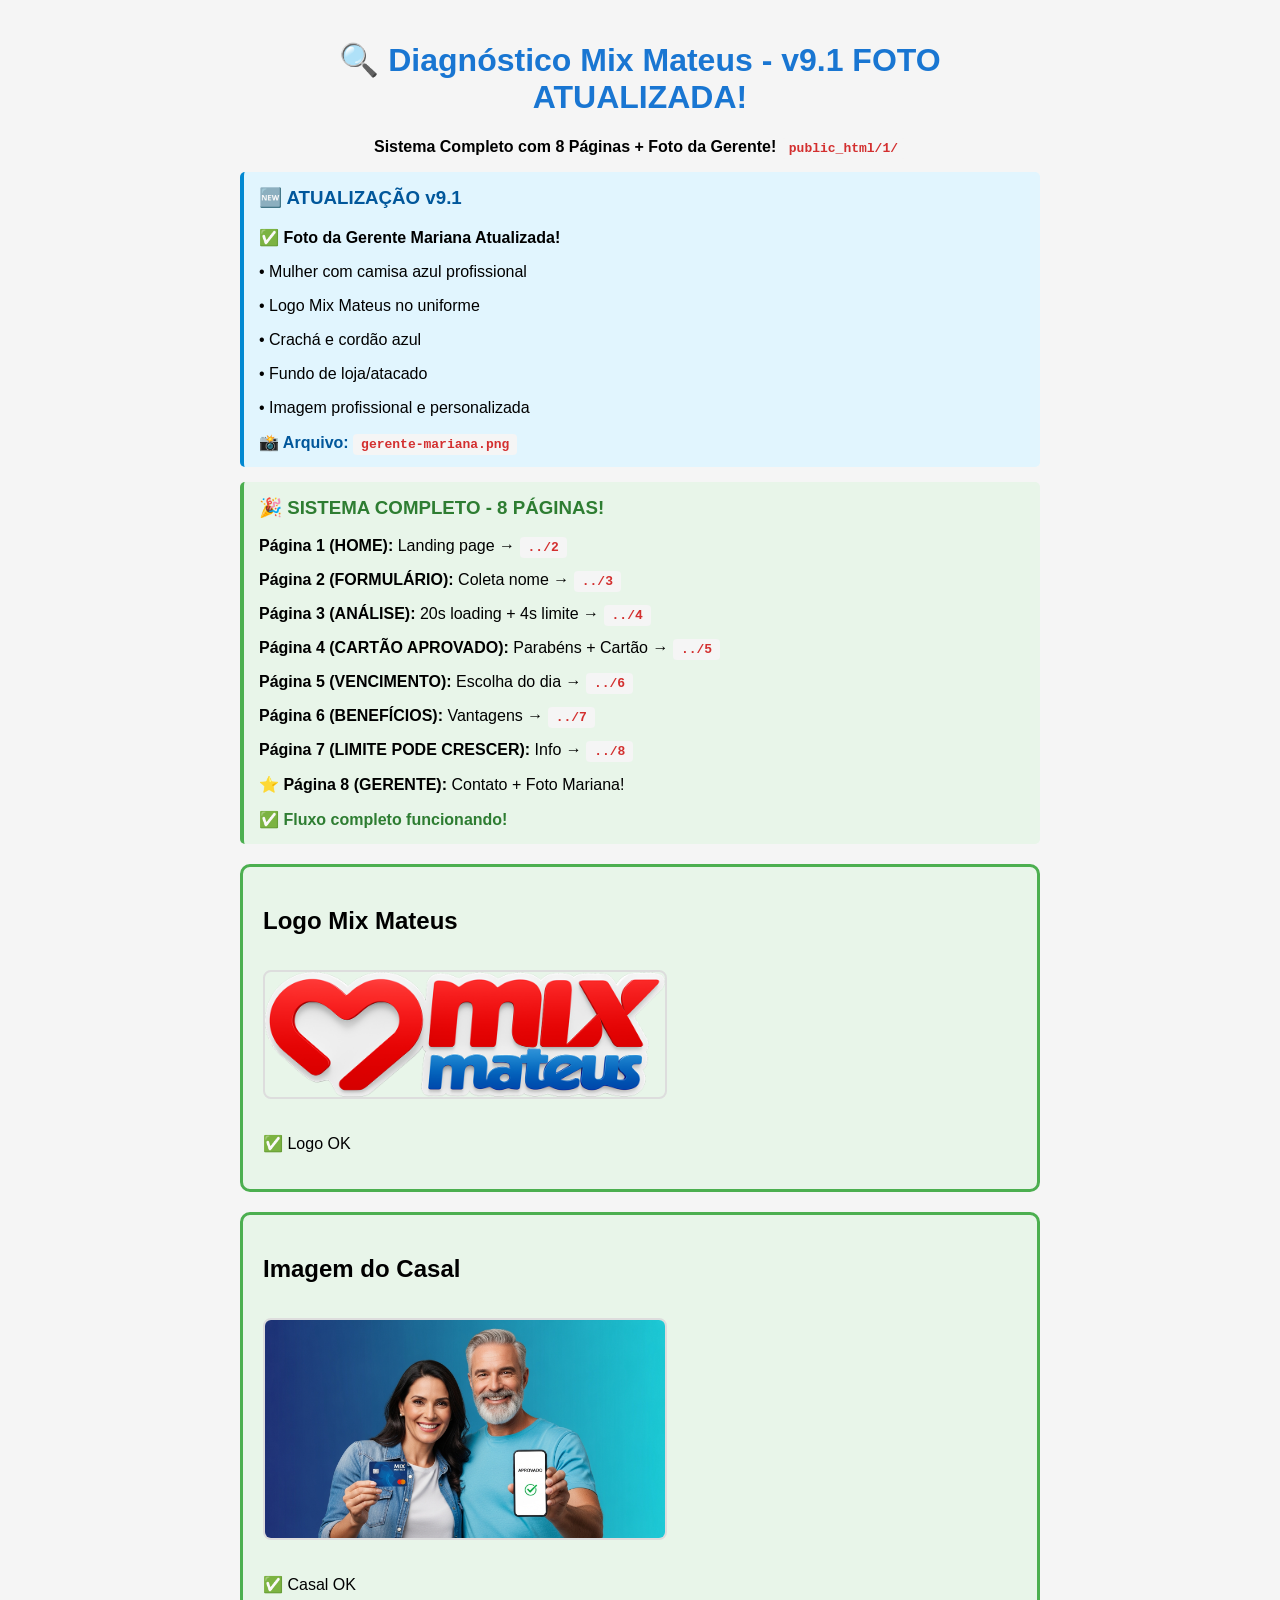
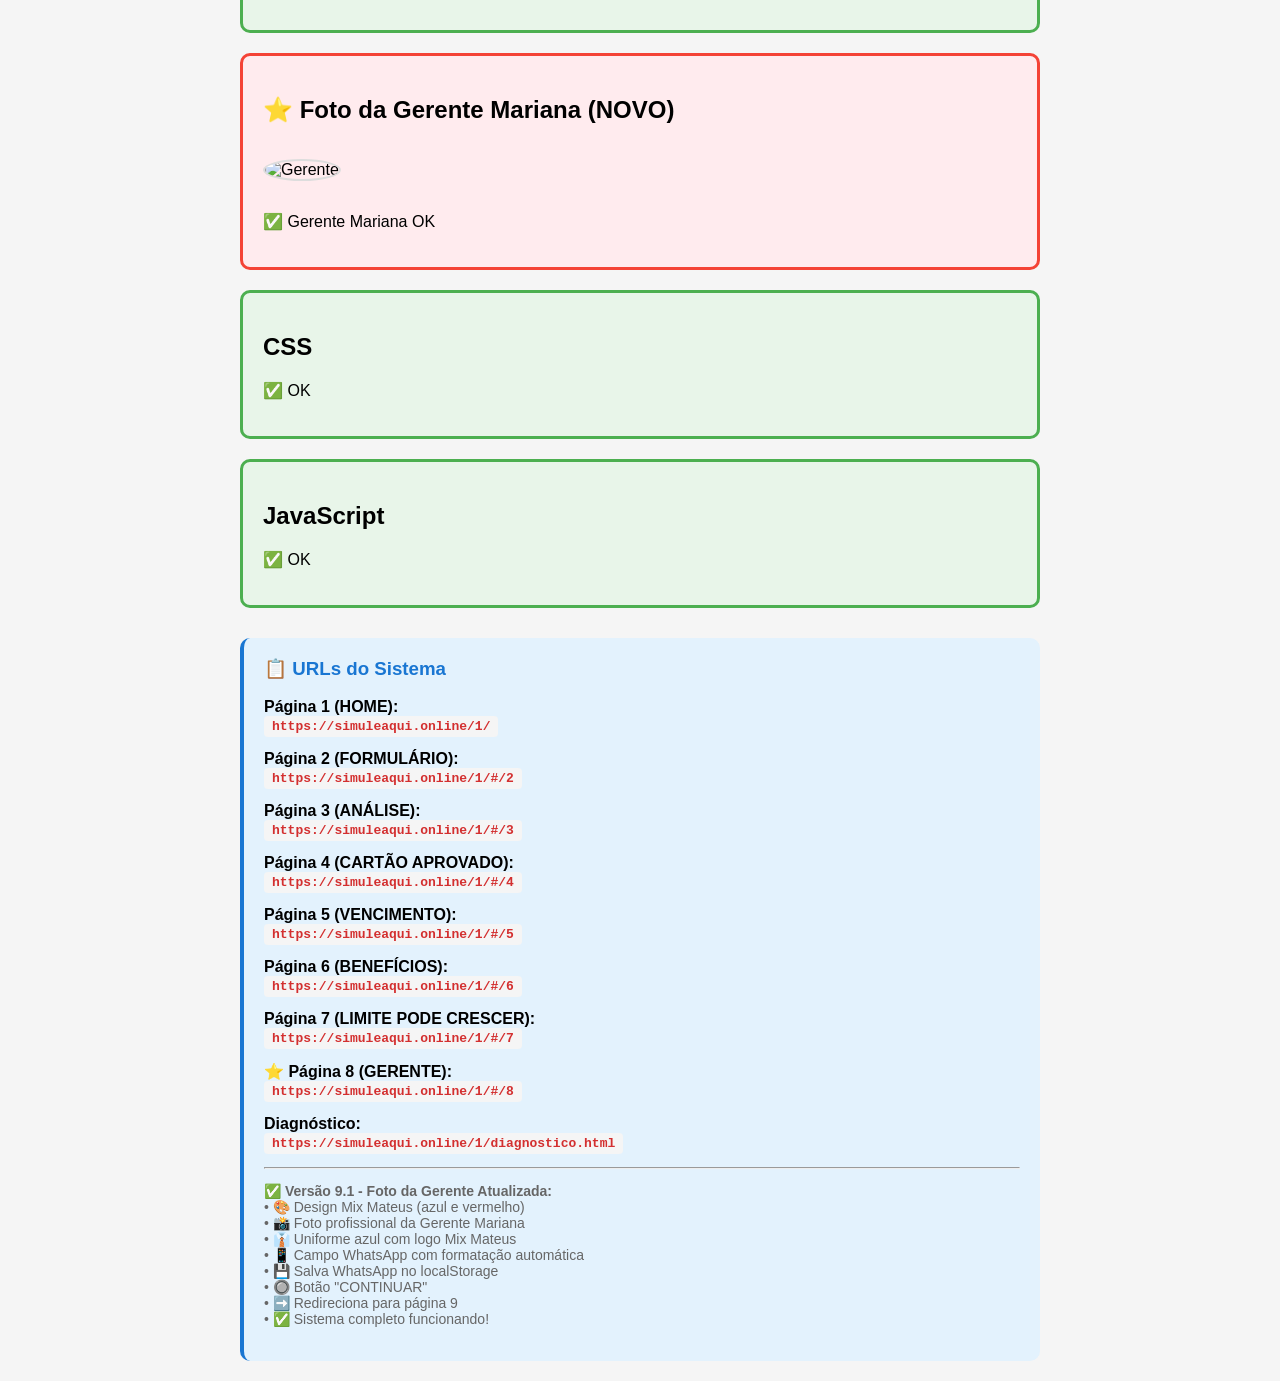
==== diagnostico.html @ dbe004b8 "Atualizar diagnostico.html" ====
<!DOCTYPE html>
<html lang="pt-BR">
<head>
    <meta charset="UTF-8">
    <title>✅ Diagnóstico Mix Mateus - v9.1 FOTO DA GERENTE ATUALIZADA!</title>
    <style>
        body { font-family: Arial; padding: 20px; max-width: 800px; margin: 0 auto; background: #f5f5f5; }
        h1 { color: #1976d2; text-align: center; }
        .test { margin: 20px 0; padding: 20px; border: 3px solid #ddd; border-radius: 10px; background: white; }
        .success { border-color: #4CAF50; background: #e8f5e9; }
        .error { border-color: #f44336; background: #ffebee; }
        img { max-width: 400px; border: 2px solid #ddd; margin: 15px 0; border-radius: 8px; }
        code { background: #f5f5f5; padding: 3px 8px; border-radius: 4px; color: #d32f2f; font-weight: bold; }
        .feature { background: #fff3e0; border-left: 4px solid #ff9800; padding: 15px; margin: 15px 0; border-radius: 5px; }
    </style>
</head>
<body>
    <h1>🔍 Diagnóstico Mix Mateus - v9.1 FOTO ATUALIZADA!</h1>
    <p style="text-align: center;"><strong>Sistema Completo com 8 Páginas + Foto da Gerente!</strong> <code>public_html/1/</code></p>
    
    <div class="feature" style="background: #e1f5fe; border-left-color: #0288d1;">
        <h3 style="margin-top: 0; color: #01579b;">🆕 ATUALIZAÇÃO v9.1</h3>
        <p><strong>✅ Foto da Gerente Mariana Atualizada!</strong></p>
        <p>• Mulher com camisa azul profissional</p>
        <p>• Logo Mix Mateus no uniforme</p>
        <p>• Crachá e cordão azul</p>
        <p>• Fundo de loja/atacado</p>
        <p>• Imagem profissional e personalizada</p>
        <p style="margin-bottom: 0; font-weight: bold; color: #01579b;">📸 Arquivo: <code>gerente-mariana.png</code></p>
    </div>

    <div class="feature" style="background: #e8f5e9; border-left-color: #4caf50;">
        <h3 style="margin-top: 0; color: #2e7d32;">🎉 SISTEMA COMPLETO - 8 PÁGINAS!</h3>
        <p><strong>Página 1 (HOME):</strong> Landing page → <code>../2</code></p>
        <p><strong>Página 2 (FORMULÁRIO):</strong> Coleta nome → <code>../3</code></p>
        <p><strong>Página 3 (ANÁLISE):</strong> 20s loading + 4s limite → <code>../4</code></p>
        <p><strong>Página 4 (CARTÃO APROVADO):</strong> Parabéns + Cartão → <code>../5</code></p>
        <p><strong>Página 5 (VENCIMENTO):</strong> Escolha do dia → <code>../6</code></p>
        <p><strong>Página 6 (BENEFÍCIOS):</strong> Vantagens → <code>../7</code></p>
        <p><strong>Página 7 (LIMITE PODE CRESCER):</strong> Info → <code>../8</code></p>
        <p><strong>⭐ Página 8 (GERENTE):</strong> Contato + Foto Mariana!</p>
        <p style="margin-bottom: 0; font-weight: bold; color: #2e7d32;">✅ Fluxo completo funcionando!</p>
    </div>
    
    <div class="test" id="test-logo">
        <h2>Logo Mix Mateus</h2>
        <img src="./logo-mix-mateus.png" alt="Logo" onerror="this.parentElement.classList.add('error');" onload="this.parentElement.classList.add('success');">
        <p>✅ Logo OK</p>
    </div>
    
    <div class="test" id="test-casal">
        <h2>Imagem do Casal</h2>
        <img src="./casal-feliz.png" alt="Casal" onerror="this.parentElement.classList.add('error');" onload="this.parentElement.classList.add('success');">
        <p>✅ Casal OK</p>
    </div>

    <div class="test" id="test-gerente">
        <h2>⭐ Foto da Gerente Mariana (NOVO)</h2>
        <img src="./gerente-mariana.png" alt="Gerente" onerror="this.parentElement.classList.add('error');" onload="this.parentElement.classList.add('success');" style="border-radius: 50%; width: 200px; height: 200px; object-fit: cover;">
        <p>✅ Gerente Mariana OK</p>
    </div>
    
    <div class="test" id="test-css">
        <h2>CSS</h2>
        <p id="css-result">Testando...</p>
    </div>
    
    <div class="test" id="test-js">
        <h2>JavaScript</h2>
        <p id="js-result">Testando...</p>
    </div>

    <script>
        fetch('./assets/index-COw3GdhS.css').then(r => {
            document.getElementById('css-result').innerHTML = r.ok ? '✅ OK' : '❌ Erro';
            document.getElementById('test-css').classList.add(r.ok ? 'success' : 'error');
        });
        
        fetch('./assets/index-DBUgNs65.js').then(r => {
            document.getElementById('js-result').innerHTML = r.ok ? '✅ OK' : '❌ Erro';
            document.getElementById('test-js').classList.add(r.ok ? 'success' : 'error');
        });
    </script>
    
    <div style="margin-top: 30px; padding: 20px; background: #e3f2fd; border-radius: 10px; border-left: 4px solid #1976d2;">
        <h3 style="margin-top: 0; color: #1976d2;">📋 URLs do Sistema</h3>
        <p><strong>Página 1 (HOME):</strong><br><code>https://simuleaqui.online/1/</code></p>
        <p><strong>Página 2 (FORMULÁRIO):</strong><br><code>https://simuleaqui.online/1/#/2</code></p>
        <p><strong>Página 3 (ANÁLISE):</strong><br><code>https://simuleaqui.online/1/#/3</code></p>
        <p><strong>Página 4 (CARTÃO APROVADO):</strong><br><code>https://simuleaqui.online/1/#/4</code></p>
        <p><strong>Página 5 (VENCIMENTO):</strong><br><code>https://simuleaqui.online/1/#/5</code></p>
        <p><strong>Página 6 (BENEFÍCIOS):</strong><br><code>https://simuleaqui.online/1/#/6</code></p>
        <p><strong>Página 7 (LIMITE PODE CRESCER):</strong><br><code>https://simuleaqui.online/1/#/7</code></p>
        <p><strong>⭐ Página 8 (GERENTE):</strong><br><code>https://simuleaqui.online/1/#/8</code></p>
        <p><strong>Diagnóstico:</strong><br><code>https://simuleaqui.online/1/diagnostico.html</code></p>
        <hr>
        <p style="font-size: 14px; color: #666;">
          ✅ <strong>Versão 9.1 - Foto da Gerente Atualizada:</strong><br>
          • 🎨 Design Mix Mateus (azul e vermelho)<br>
          • 📸 Foto profissional da Gerente Mariana<br>
          • 👔 Uniforme azul com logo Mix Mateus<br>
          • 📱 Campo WhatsApp com formatação automática<br>
          • 💾 Salva WhatsApp no localStorage<br>
          • 🔘 Botão "CONTINUAR"<br>
          • ➡️ Redireciona para página 9<br>
          • ✅ Sistema completo funcionando!
        </p>
    </div>
</body>
</html>
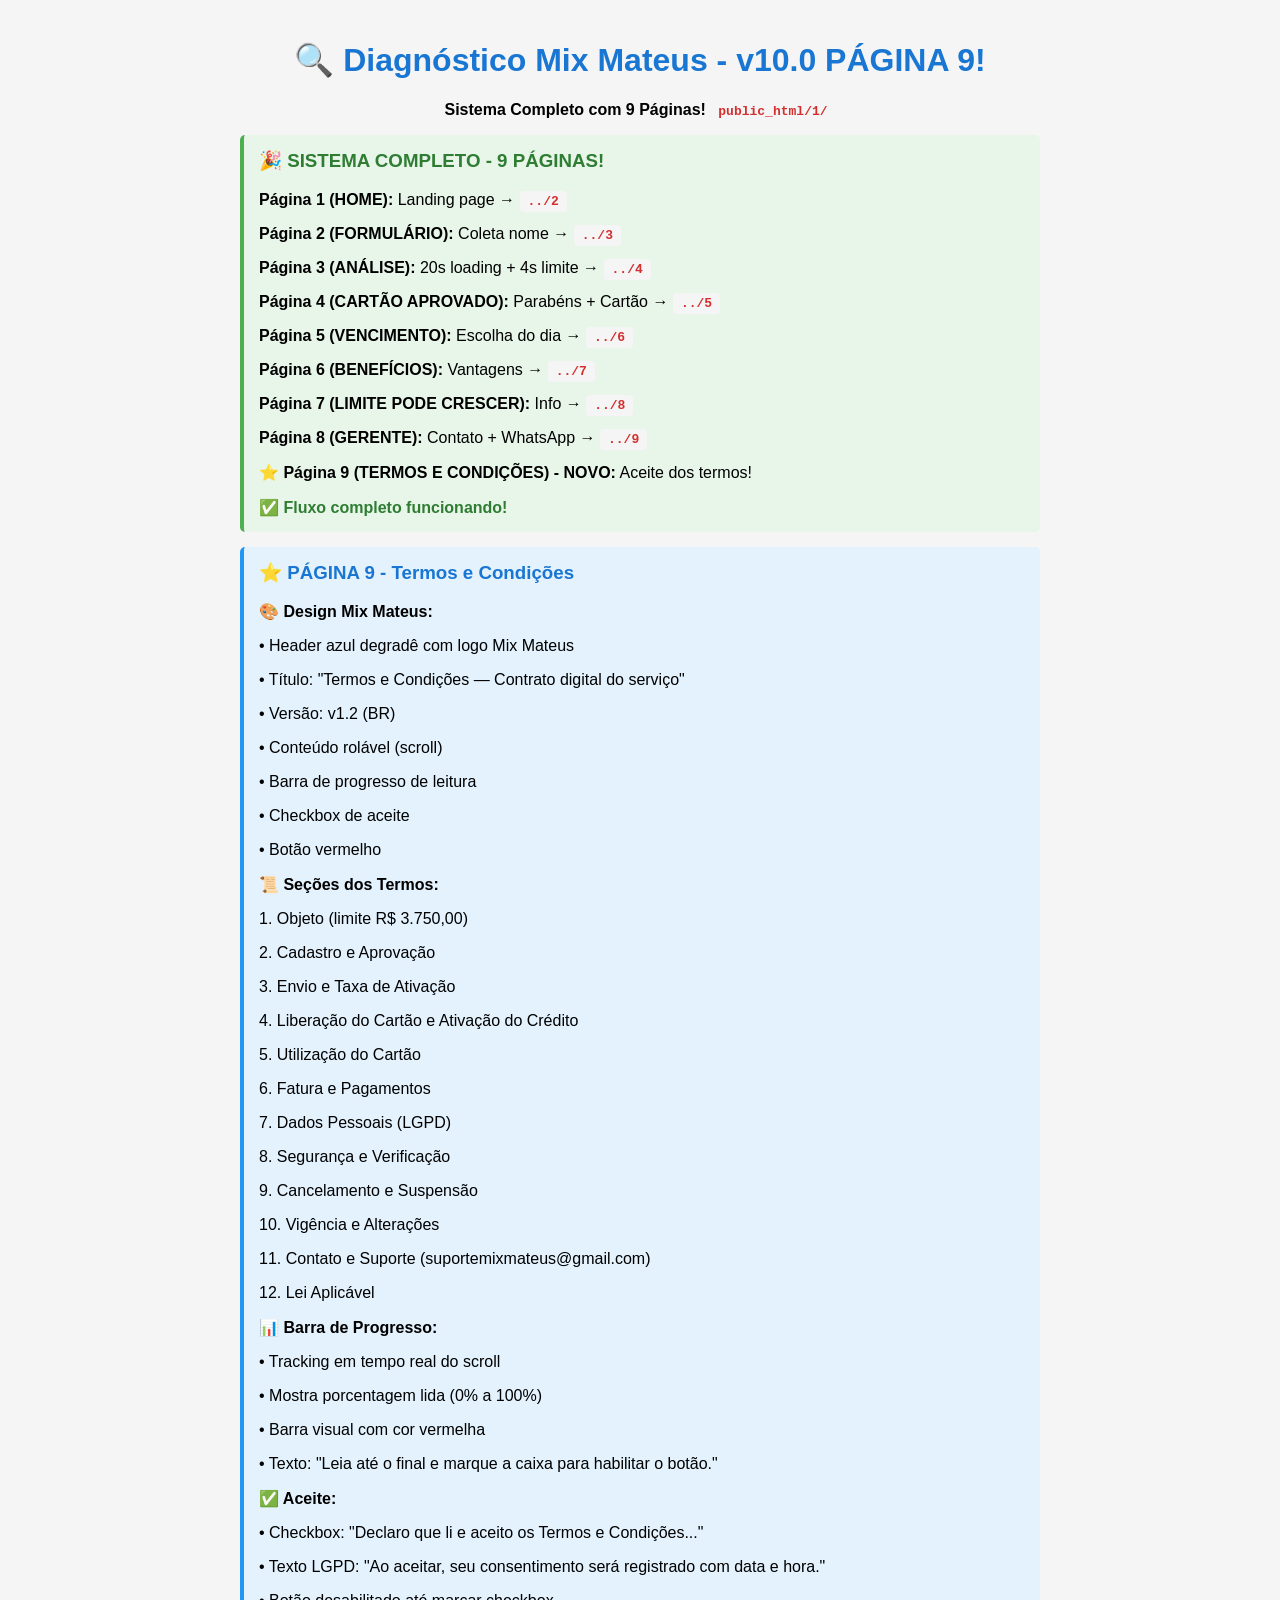
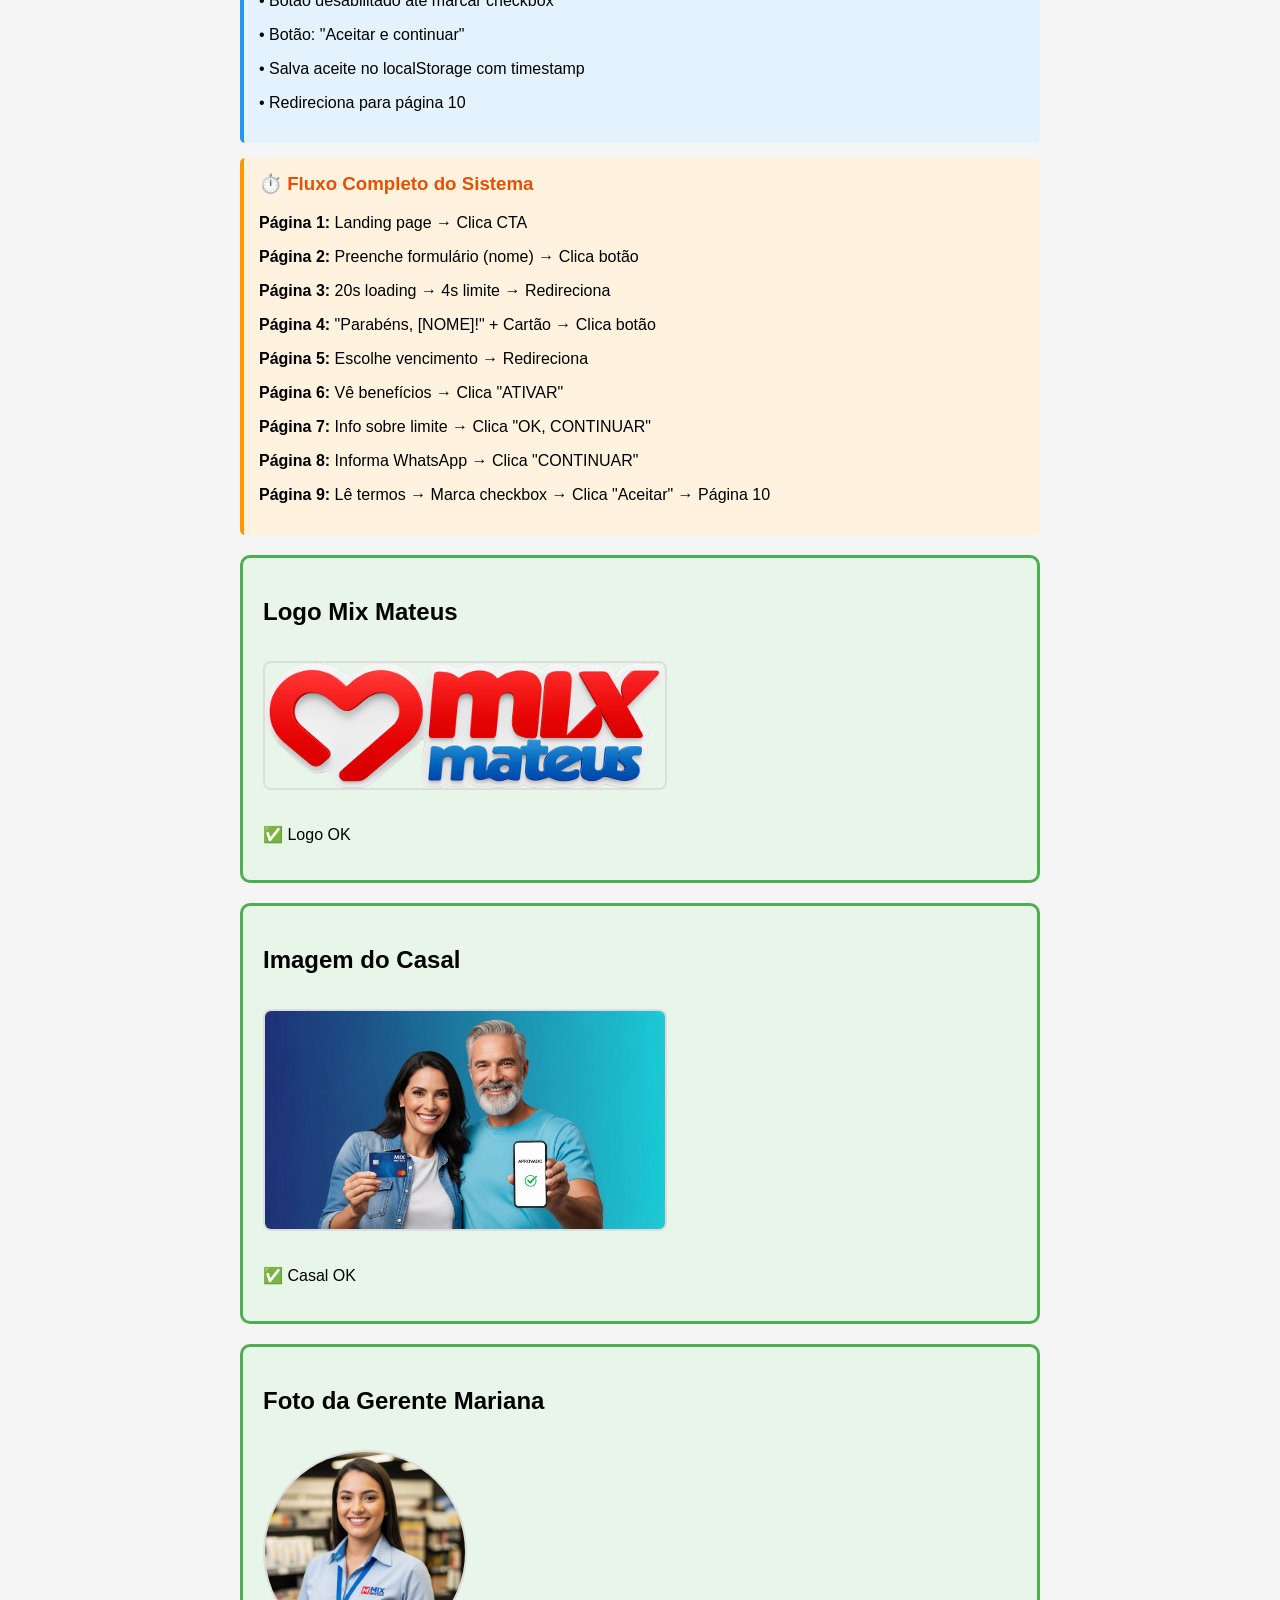
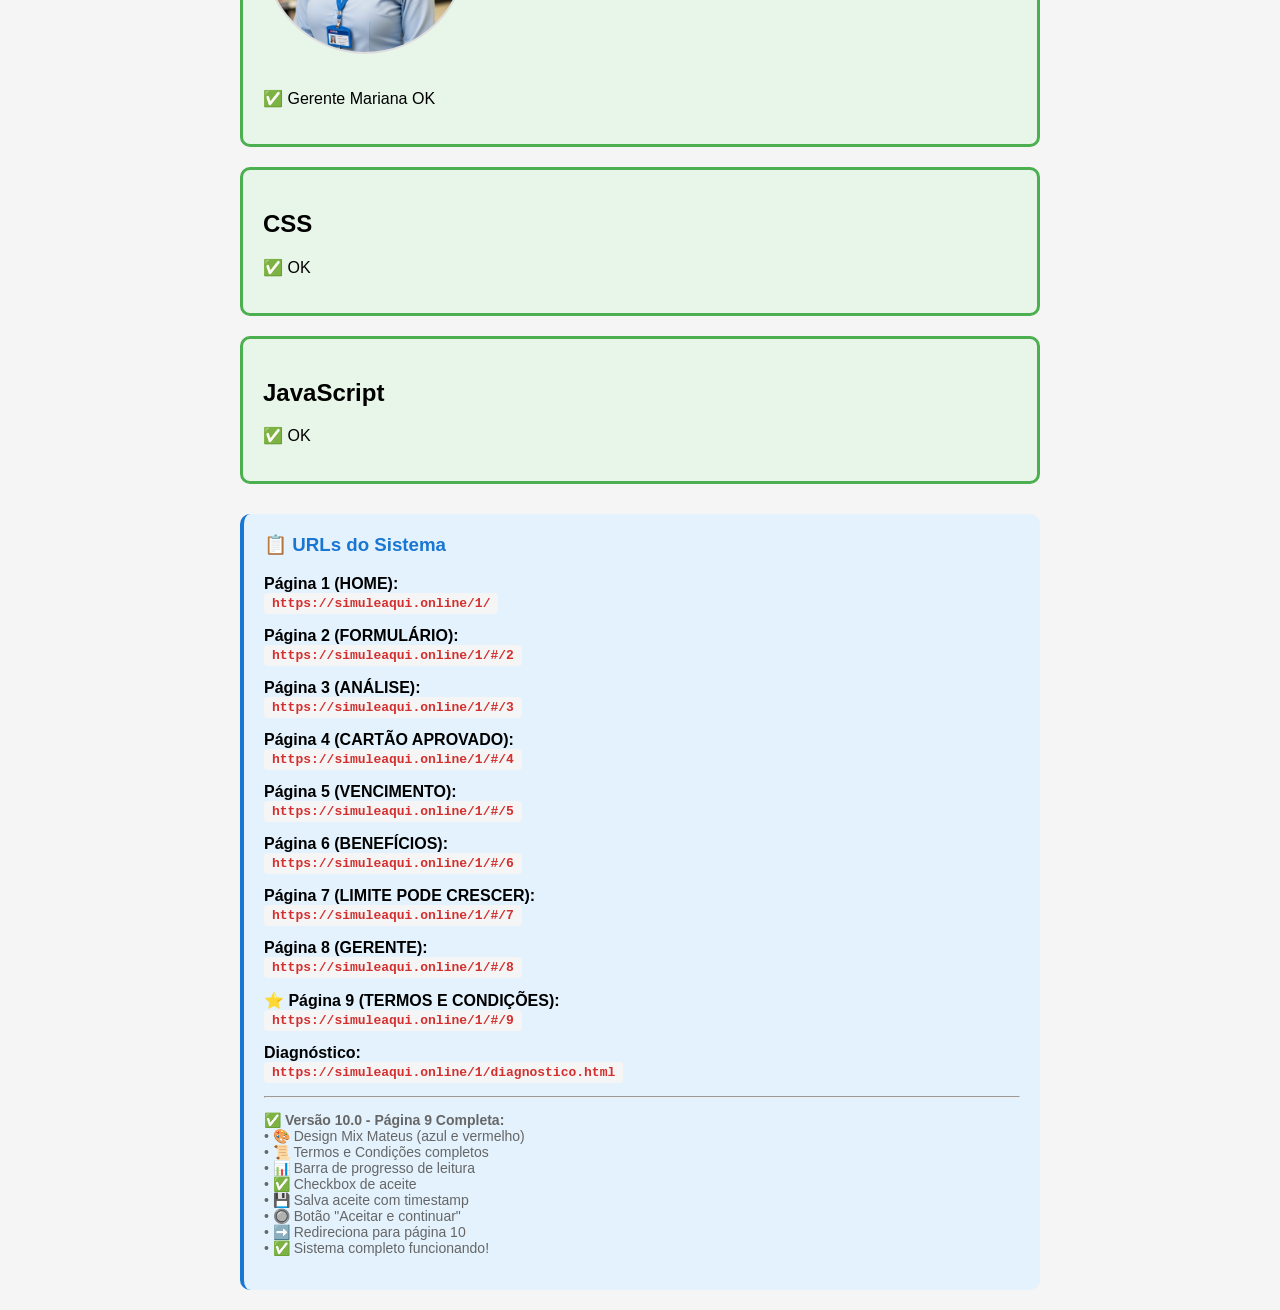
==== commit 5058e9ae: "Atualizar diagnostico.html" ====
--- a/diagnostico.html
+++ b/diagnostico.html
@@ -2,7 +2,7 @@
 <html lang="pt-BR">
 <head>
     <meta charset="UTF-8">
-    <title>✅ Diagnóstico Mix Mateus - v9.1 FOTO DA GERENTE ATUALIZADA!</title>
+    <title>✅ Diagnóstico Mix Mateus - v10.0 PÁGINA 9 COMPLETA!</title>
     <style>
         body { font-family: Arial; padding: 20px; max-width: 800px; margin: 0 auto; background: #f5f5f5; }
         h1 { color: #1976d2; text-align: center; }
@@ -15,22 +15,11 @@
     </style>
 </head>
 <body>
-    <h1>🔍 Diagnóstico Mix Mateus - v9.1 FOTO ATUALIZADA!</h1>
-    <p style="text-align: center;"><strong>Sistema Completo com 8 Páginas + Foto da Gerente!</strong> <code>public_html/1/</code></p>
+    <h1>🔍 Diagnóstico Mix Mateus - v10.0 PÁGINA 9!</h1>
+    <p style="text-align: center;"><strong>Sistema Completo com 9 Páginas!</strong> <code>public_html/1/</code></p>
     
-    <div class="feature" style="background: #e1f5fe; border-left-color: #0288d1;">
-        <h3 style="margin-top: 0; color: #01579b;">🆕 ATUALIZAÇÃO v9.1</h3>
-        <p><strong>✅ Foto da Gerente Mariana Atualizada!</strong></p>
-        <p>• Mulher com camisa azul profissional</p>
-        <p>• Logo Mix Mateus no uniforme</p>
-        <p>• Crachá e cordão azul</p>
-        <p>• Fundo de loja/atacado</p>
-        <p>• Imagem profissional e personalizada</p>
-        <p style="margin-bottom: 0; font-weight: bold; color: #01579b;">📸 Arquivo: <code>gerente-mariana.png</code></p>
-    </div>
-
     <div class="feature" style="background: #e8f5e9; border-left-color: #4caf50;">
-        <h3 style="margin-top: 0; color: #2e7d32;">🎉 SISTEMA COMPLETO - 8 PÁGINAS!</h3>
+        <h3 style="margin-top: 0; color: #2e7d32;">🎉 SISTEMA COMPLETO - 9 PÁGINAS!</h3>
         <p><strong>Página 1 (HOME):</strong> Landing page → <code>../2</code></p>
         <p><strong>Página 2 (FORMULÁRIO):</strong> Coleta nome → <code>../3</code></p>
         <p><strong>Página 3 (ANÁLISE):</strong> 20s loading + 4s limite → <code>../4</code></p>
@@ -38,8 +27,62 @@
         <p><strong>Página 5 (VENCIMENTO):</strong> Escolha do dia → <code>../6</code></p>
         <p><strong>Página 6 (BENEFÍCIOS):</strong> Vantagens → <code>../7</code></p>
         <p><strong>Página 7 (LIMITE PODE CRESCER):</strong> Info → <code>../8</code></p>
-        <p><strong>⭐ Página 8 (GERENTE):</strong> Contato + Foto Mariana!</p>
+        <p><strong>Página 8 (GERENTE):</strong> Contato + WhatsApp → <code>../9</code></p>
+        <p><strong>⭐ Página 9 (TERMOS E CONDIÇÕES) - NOVO:</strong> Aceite dos termos!</p>
         <p style="margin-bottom: 0; font-weight: bold; color: #2e7d32;">✅ Fluxo completo funcionando!</p>
+    </div>
+
+    <div class="feature" style="background: #e3f2fd; border-left-color: #2196f3;">
+        <h3 style="margin-top: 0; color: #1976d2;">⭐ PÁGINA 9 - Termos e Condições</h3>
+        <p><strong>🎨 Design Mix Mateus:</strong></p>
+        <p>• Header azul degradê com logo Mix Mateus</p>
+        <p>• Título: "Termos e Condições — Contrato digital do serviço"</p>
+        <p>• Versão: v1.2 (BR)</p>
+        <p>• Conteúdo rolável (scroll)</p>
+        <p>• Barra de progresso de leitura</p>
+        <p>• Checkbox de aceite</p>
+        <p>• Botão vermelho</p>
+        
+        <p style="margin-top: 15px;"><strong>📜 Seções dos Termos:</strong></p>
+        <p>1. Objeto (limite R$ 3.750,00)</p>
+        <p>2. Cadastro e Aprovação</p>
+        <p>3. Envio e Taxa de Ativação</p>
+        <p>4. Liberação do Cartão e Ativação do Crédito</p>
+        <p>5. Utilização do Cartão</p>
+        <p>6. Fatura e Pagamentos</p>
+        <p>7. Dados Pessoais (LGPD)</p>
+        <p>8. Segurança e Verificação</p>
+        <p>9. Cancelamento e Suspensão</p>
+        <p>10. Vigência e Alterações</p>
+        <p>11. Contato e Suporte (suportemixmateus@gmail.com)</p>
+        <p>12. Lei Aplicável</p>
+        
+        <p style="margin-top: 15px;"><strong>📊 Barra de Progresso:</strong></p>
+        <p>• Tracking em tempo real do scroll</p>
+        <p>• Mostra porcentagem lida (0% a 100%)</p>
+        <p>• Barra visual com cor vermelha</p>
+        <p>• Texto: "Leia até o final e marque a caixa para habilitar o botão."</p>
+        
+        <p style="margin-top: 15px;"><strong>✅ Aceite:</strong></p>
+        <p>• Checkbox: "Declaro que li e aceito os Termos e Condições..."</p>
+        <p>• Texto LGPD: "Ao aceitar, seu consentimento será registrado com data e hora."</p>
+        <p>• Botão desabilitado até marcar checkbox</p>
+        <p>• Botão: "Aceitar e continuar"</p>
+        <p>• Salva aceite no localStorage com timestamp</p>
+        <p>• Redireciona para página 10</p>
+    </div>
+
+    <div class="feature">
+        <h3 style="margin-top: 0; color: #e65100;">⏱️ Fluxo Completo do Sistema</h3>
+        <p><strong>Página 1:</strong> Landing page → Clica CTA</p>
+        <p><strong>Página 2:</strong> Preenche formulário (nome) → Clica botão</p>
+        <p><strong>Página 3:</strong> 20s loading → 4s limite → Redireciona</p>
+        <p><strong>Página 4:</strong> "Parabéns, [NOME]!" + Cartão → Clica botão</p>
+        <p><strong>Página 5:</strong> Escolhe vencimento → Redireciona</p>
+        <p><strong>Página 6:</strong> Vê benefícios → Clica "ATIVAR"</p>
+        <p><strong>Página 7:</strong> Info sobre limite → Clica "OK, CONTINUAR"</p>
+        <p><strong>Página 8:</strong> Informa WhatsApp → Clica "CONTINUAR"</p>
+        <p><strong>Página 9:</strong> Lê termos → Marca checkbox → Clica "Aceitar" → Página 10</p>
     </div>
     
     <div class="test" id="test-logo">
@@ -55,7 +98,7 @@
     </div>
 
     <div class="test" id="test-gerente">
-        <h2>⭐ Foto da Gerente Mariana (NOVO)</h2>
+        <h2>Foto da Gerente Mariana</h2>
         <img src="./gerente-mariana.png" alt="Gerente" onerror="this.parentElement.classList.add('error');" onload="this.parentElement.classList.add('success');" style="border-radius: 50%; width: 200px; height: 200px; object-fit: cover;">
         <p>✅ Gerente Mariana OK</p>
     </div>
@@ -71,12 +114,12 @@
     </div>
 
     <script>
-        fetch('./assets/index-COw3GdhS.css').then(r => {
+        fetch('./assets/index-P8fErJXu.css').then(r => {
             document.getElementById('css-result').innerHTML = r.ok ? '✅ OK' : '❌ Erro';
             document.getElementById('test-css').classList.add(r.ok ? 'success' : 'error');
         });
         
-        fetch('./assets/index-DBUgNs65.js').then(r => {
+        fetch('./assets/index-CXZ4UtXV.js').then(r => {
             document.getElementById('js-result').innerHTML = r.ok ? '✅ OK' : '❌ Erro';
             document.getElementById('test-js').classList.add(r.ok ? 'success' : 'error');
         });
@@ -91,18 +134,19 @@
         <p><strong>Página 5 (VENCIMENTO):</strong><br><code>https://simuleaqui.online/1/#/5</code></p>
         <p><strong>Página 6 (BENEFÍCIOS):</strong><br><code>https://simuleaqui.online/1/#/6</code></p>
         <p><strong>Página 7 (LIMITE PODE CRESCER):</strong><br><code>https://simuleaqui.online/1/#/7</code></p>
-        <p><strong>⭐ Página 8 (GERENTE):</strong><br><code>https://simuleaqui.online/1/#/8</code></p>
+        <p><strong>Página 8 (GERENTE):</strong><br><code>https://simuleaqui.online/1/#/8</code></p>
+        <p><strong>⭐ Página 9 (TERMOS E CONDIÇÕES):</strong><br><code>https://simuleaqui.online/1/#/9</code></p>
         <p><strong>Diagnóstico:</strong><br><code>https://simuleaqui.online/1/diagnostico.html</code></p>
         <hr>
         <p style="font-size: 14px; color: #666;">
-          ✅ <strong>Versão 9.1 - Foto da Gerente Atualizada:</strong><br>
+          ✅ <strong>Versão 10.0 - Página 9 Completa:</strong><br>
           • 🎨 Design Mix Mateus (azul e vermelho)<br>
-          • 📸 Foto profissional da Gerente Mariana<br>
-          • 👔 Uniforme azul com logo Mix Mateus<br>
-          • 📱 Campo WhatsApp com formatação automática<br>
-          • 💾 Salva WhatsApp no localStorage<br>
-          • 🔘 Botão "CONTINUAR"<br>
-          • ➡️ Redireciona para página 9<br>
+          • 📜 Termos e Condições completos<br>
+          • 📊 Barra de progresso de leitura<br>
+          • ✅ Checkbox de aceite<br>
+          • 💾 Salva aceite com timestamp<br>
+          • 🔘 Botão "Aceitar e continuar"<br>
+          • ➡️ Redireciona para página 10<br>
           • ✅ Sistema completo funcionando!
         </p>
     </div>
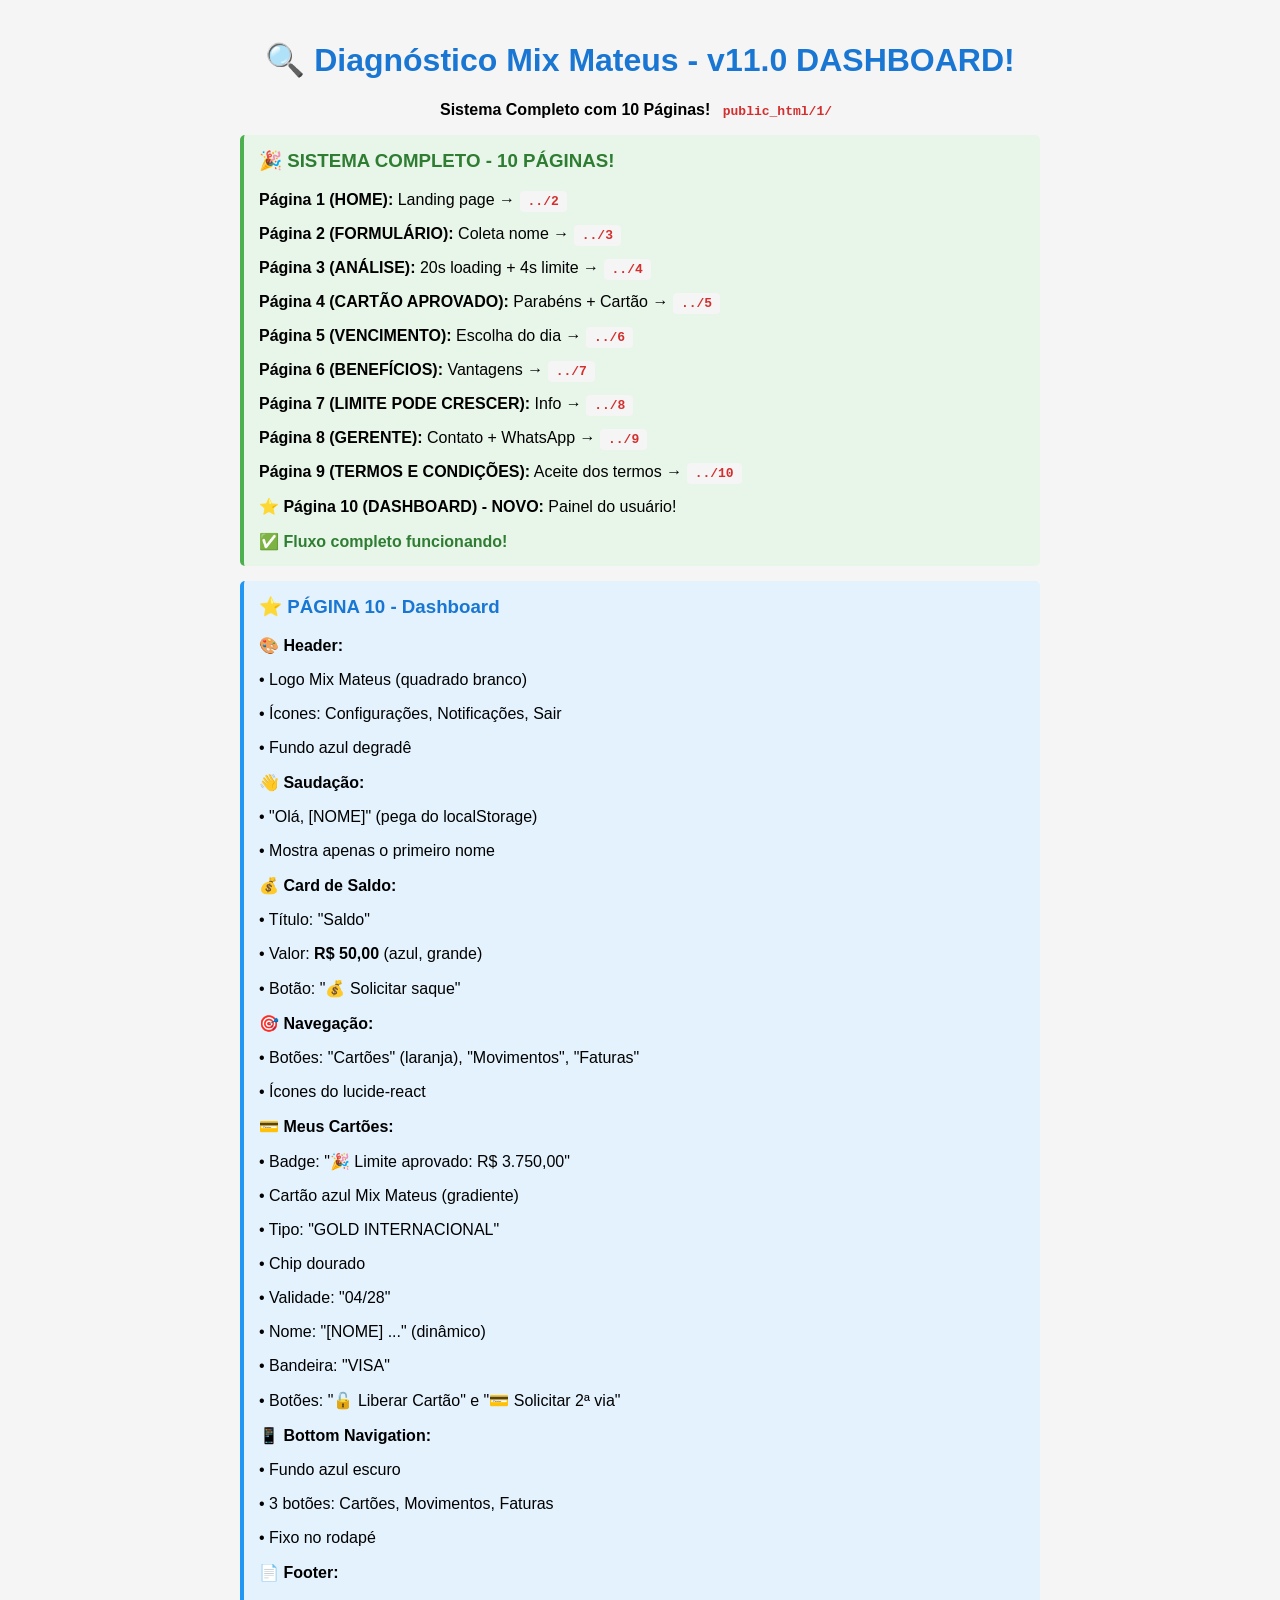
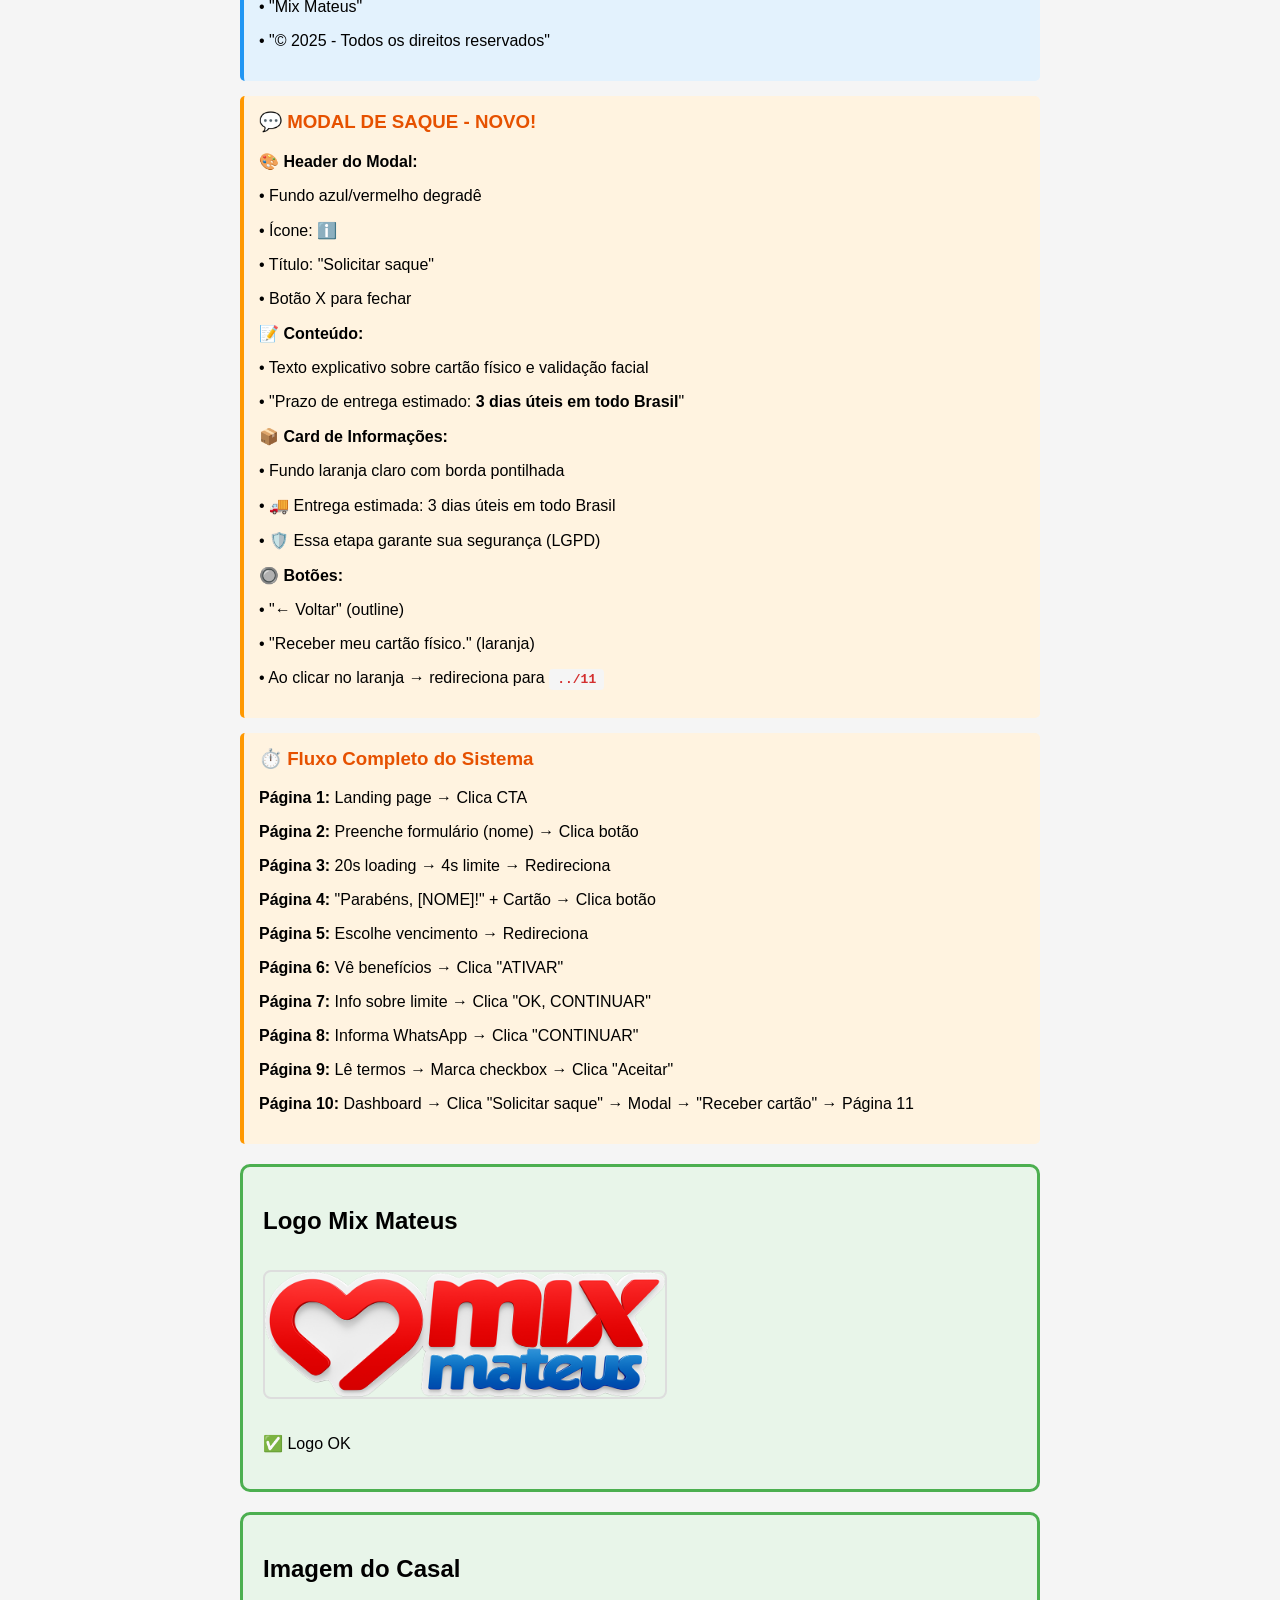
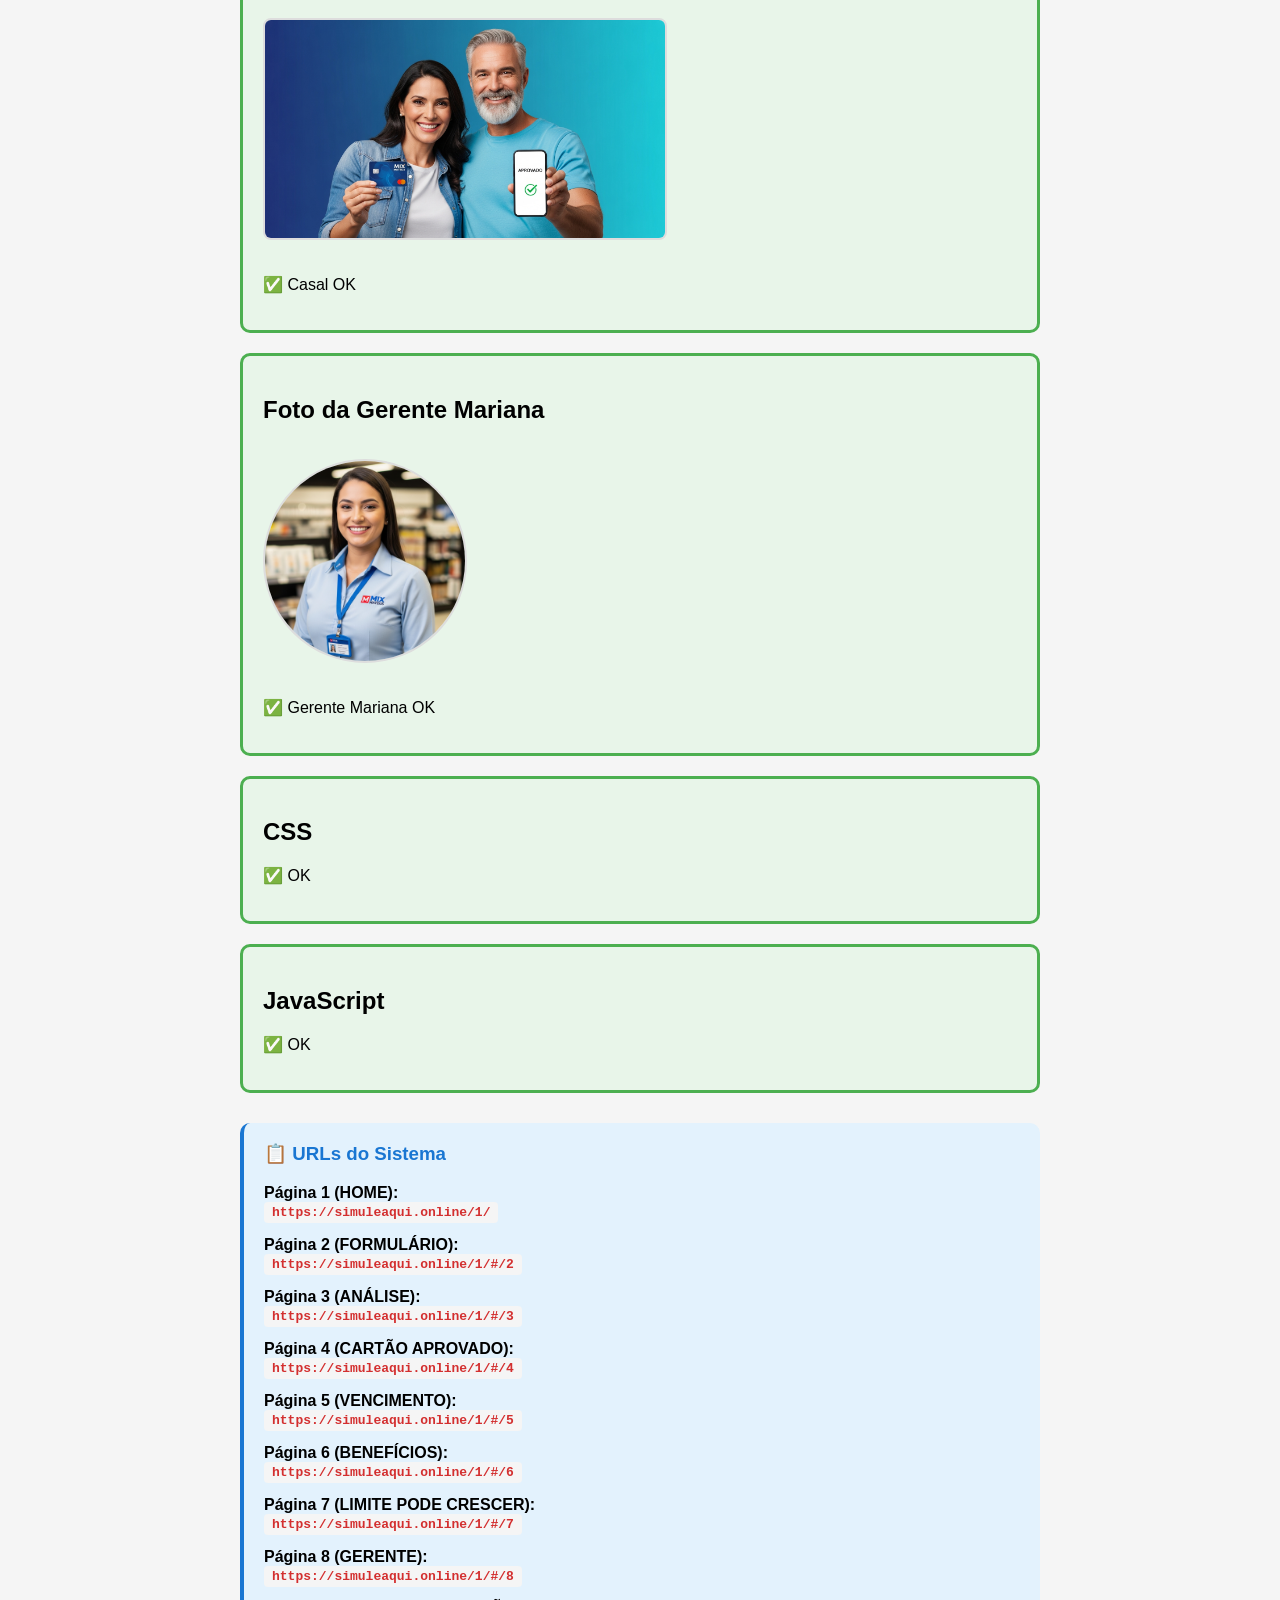
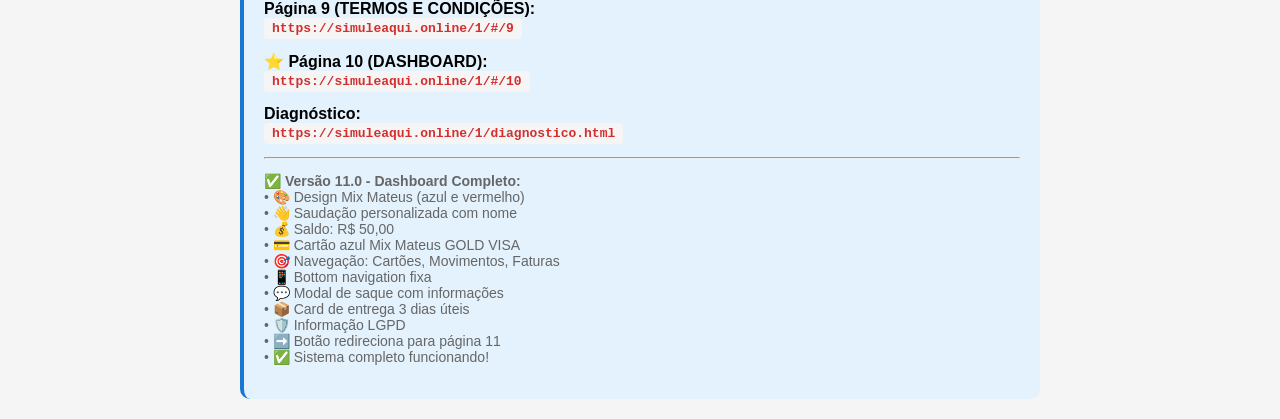
==== commit 35782d35: "Atualizar diagnostico.html" ====
--- a/diagnostico.html
+++ b/diagnostico.html
@@ -2,7 +2,7 @@
 <html lang="pt-BR">
 <head>
     <meta charset="UTF-8">
-    <title>✅ Diagnóstico Mix Mateus - v10.0 PÁGINA 9 COMPLETA!</title>
+    <title>✅ Diagnóstico Mix Mateus - v11.0 DASHBOARD COMPLETO!</title>
     <style>
         body { font-family: Arial; padding: 20px; max-width: 800px; margin: 0 auto; background: #f5f5f5; }
         h1 { color: #1976d2; text-align: center; }
@@ -15,11 +15,11 @@
     </style>
 </head>
 <body>
-    <h1>🔍 Diagnóstico Mix Mateus - v10.0 PÁGINA 9!</h1>
-    <p style="text-align: center;"><strong>Sistema Completo com 9 Páginas!</strong> <code>public_html/1/</code></p>
+    <h1>🔍 Diagnóstico Mix Mateus - v11.0 DASHBOARD!</h1>
+    <p style="text-align: center;"><strong>Sistema Completo com 10 Páginas!</strong> <code>public_html/1/</code></p>
     
     <div class="feature" style="background: #e8f5e9; border-left-color: #4caf50;">
-        <h3 style="margin-top: 0; color: #2e7d32;">🎉 SISTEMA COMPLETO - 9 PÁGINAS!</h3>
+        <h3 style="margin-top: 0; color: #2e7d32;">🎉 SISTEMA COMPLETO - 10 PÁGINAS!</h3>
         <p><strong>Página 1 (HOME):</strong> Landing page → <code>../2</code></p>
         <p><strong>Página 2 (FORMULÁRIO):</strong> Coleta nome → <code>../3</code></p>
         <p><strong>Página 3 (ANÁLISE):</strong> 20s loading + 4s limite → <code>../4</code></p>
@@ -28,48 +28,74 @@
         <p><strong>Página 6 (BENEFÍCIOS):</strong> Vantagens → <code>../7</code></p>
         <p><strong>Página 7 (LIMITE PODE CRESCER):</strong> Info → <code>../8</code></p>
         <p><strong>Página 8 (GERENTE):</strong> Contato + WhatsApp → <code>../9</code></p>
-        <p><strong>⭐ Página 9 (TERMOS E CONDIÇÕES) - NOVO:</strong> Aceite dos termos!</p>
+        <p><strong>Página 9 (TERMOS E CONDIÇÕES):</strong> Aceite dos termos → <code>../10</code></p>
+        <p><strong>⭐ Página 10 (DASHBOARD) - NOVO:</strong> Painel do usuário!</p>
         <p style="margin-bottom: 0; font-weight: bold; color: #2e7d32;">✅ Fluxo completo funcionando!</p>
     </div>
 
     <div class="feature" style="background: #e3f2fd; border-left-color: #2196f3;">
-        <h3 style="margin-top: 0; color: #1976d2;">⭐ PÁGINA 9 - Termos e Condições</h3>
-        <p><strong>🎨 Design Mix Mateus:</strong></p>
-        <p>• Header azul degradê com logo Mix Mateus</p>
-        <p>• Título: "Termos e Condições — Contrato digital do serviço"</p>
-        <p>• Versão: v1.2 (BR)</p>
-        <p>• Conteúdo rolável (scroll)</p>
-        <p>• Barra de progresso de leitura</p>
-        <p>• Checkbox de aceite</p>
-        <p>• Botão vermelho</p>
+        <h3 style="margin-top: 0; color: #1976d2;">⭐ PÁGINA 10 - Dashboard</h3>
         
-        <p style="margin-top: 15px;"><strong>📜 Seções dos Termos:</strong></p>
-        <p>1. Objeto (limite R$ 3.750,00)</p>
-        <p>2. Cadastro e Aprovação</p>
-        <p>3. Envio e Taxa de Ativação</p>
-        <p>4. Liberação do Cartão e Ativação do Crédito</p>
-        <p>5. Utilização do Cartão</p>
-        <p>6. Fatura e Pagamentos</p>
-        <p>7. Dados Pessoais (LGPD)</p>
-        <p>8. Segurança e Verificação</p>
-        <p>9. Cancelamento e Suspensão</p>
-        <p>10. Vigência e Alterações</p>
-        <p>11. Contato e Suporte (suportemixmateus@gmail.com)</p>
-        <p>12. Lei Aplicável</p>
+        <p><strong>🎨 Header:</strong></p>
+        <p>• Logo Mix Mateus (quadrado branco)</p>
+        <p>• Ícones: Configurações, Notificações, Sair</p>
+        <p>• Fundo azul degradê</p>
         
-        <p style="margin-top: 15px;"><strong>📊 Barra de Progresso:</strong></p>
-        <p>• Tracking em tempo real do scroll</p>
-        <p>• Mostra porcentagem lida (0% a 100%)</p>
-        <p>• Barra visual com cor vermelha</p>
-        <p>• Texto: "Leia até o final e marque a caixa para habilitar o botão."</p>
+        <p style="margin-top: 15px;"><strong>👋 Saudação:</strong></p>
+        <p>• "Olá, [NOME]" (pega do localStorage)</p>
+        <p>• Mostra apenas o primeiro nome</p>
         
-        <p style="margin-top: 15px;"><strong>✅ Aceite:</strong></p>
-        <p>• Checkbox: "Declaro que li e aceito os Termos e Condições..."</p>
-        <p>• Texto LGPD: "Ao aceitar, seu consentimento será registrado com data e hora."</p>
-        <p>• Botão desabilitado até marcar checkbox</p>
-        <p>• Botão: "Aceitar e continuar"</p>
-        <p>• Salva aceite no localStorage com timestamp</p>
-        <p>• Redireciona para página 10</p>
+        <p style="margin-top: 15px;"><strong>💰 Card de Saldo:</strong></p>
+        <p>• Título: "Saldo"</p>
+        <p>• Valor: <strong>R$ 50,00</strong> (azul, grande)</p>
+        <p>• Botão: "💰 Solicitar saque"</p>
+        
+        <p style="margin-top: 15px;"><strong>🎯 Navegação:</strong></p>
+        <p>• Botões: "Cartões" (laranja), "Movimentos", "Faturas"</p>
+        <p>• Ícones do lucide-react</p>
+        
+        <p style="margin-top: 15px;"><strong>💳 Meus Cartões:</strong></p>
+        <p>• Badge: "🎉 Limite aprovado: R$ 3.750,00"</p>
+        <p>• Cartão azul Mix Mateus (gradiente)</p>
+        <p>• Tipo: "GOLD INTERNACIONAL"</p>
+        <p>• Chip dourado</p>
+        <p>• Validade: "04/28"</p>
+        <p>• Nome: "[NOME] ..." (dinâmico)</p>
+        <p>• Bandeira: "VISA"</p>
+        <p>• Botões: "🔓 Liberar Cartão" e "💳 Solicitar 2ª via"</p>
+        
+        <p style="margin-top: 15px;"><strong>📱 Bottom Navigation:</strong></p>
+        <p>• Fundo azul escuro</p>
+        <p>• 3 botões: Cartões, Movimentos, Faturas</p>
+        <p>• Fixo no rodapé</p>
+        
+        <p style="margin-top: 15px;"><strong>📄 Footer:</strong></p>
+        <p>• "Mix Mateus"</p>
+        <p>• "© 2025 - Todos os direitos reservados"</p>
+    </div>
+
+    <div class="feature" style="background: #fff3e0; border-left-color: #ff9800;">
+        <h3 style="margin-top: 0; color: #e65100;">💬 MODAL DE SAQUE - NOVO!</h3>
+        
+        <p><strong>🎨 Header do Modal:</strong></p>
+        <p>• Fundo azul/vermelho degradê</p>
+        <p>• Ícone: ℹ️</p>
+        <p>• Título: "Solicitar saque"</p>
+        <p>• Botão X para fechar</p>
+        
+        <p style="margin-top: 15px;"><strong>📝 Conteúdo:</strong></p>
+        <p>• Texto explicativo sobre cartão físico e validação facial</p>
+        <p>• "Prazo de entrega estimado: <strong>3 dias úteis em todo Brasil</strong>"</p>
+        
+        <p style="margin-top: 15px;"><strong>📦 Card de Informações:</strong></p>
+        <p>• Fundo laranja claro com borda pontilhada</p>
+        <p>• 🚚 Entrega estimada: 3 dias úteis em todo Brasil</p>
+        <p>• 🛡️ Essa etapa garante sua segurança (LGPD)</p>
+        
+        <p style="margin-top: 15px;"><strong>🔘 Botões:</strong></p>
+        <p>• "← Voltar" (outline)</p>
+        <p>• "Receber meu cartão físico." (laranja)</p>
+        <p>• Ao clicar no laranja → redireciona para <code>../11</code></p>
     </div>
 
     <div class="feature">
@@ -82,7 +108,8 @@
         <p><strong>Página 6:</strong> Vê benefícios → Clica "ATIVAR"</p>
         <p><strong>Página 7:</strong> Info sobre limite → Clica "OK, CONTINUAR"</p>
         <p><strong>Página 8:</strong> Informa WhatsApp → Clica "CONTINUAR"</p>
-        <p><strong>Página 9:</strong> Lê termos → Marca checkbox → Clica "Aceitar" → Página 10</p>
+        <p><strong>Página 9:</strong> Lê termos → Marca checkbox → Clica "Aceitar"</p>
+        <p><strong>Página 10:</strong> Dashboard → Clica "Solicitar saque" → Modal → "Receber cartão" → Página 11</p>
     </div>
     
     <div class="test" id="test-logo">
@@ -114,12 +141,12 @@
     </div>
 
     <script>
-        fetch('./assets/index-P8fErJXu.css').then(r => {
+        fetch('./assets/index-3-vt_osa.css').then(r => {
             document.getElementById('css-result').innerHTML = r.ok ? '✅ OK' : '❌ Erro';
             document.getElementById('test-css').classList.add(r.ok ? 'success' : 'error');
         });
         
-        fetch('./assets/index-CXZ4UtXV.js').then(r => {
+        fetch('./assets/index-BXe46L4p.js').then(r => {
             document.getElementById('js-result').innerHTML = r.ok ? '✅ OK' : '❌ Erro';
             document.getElementById('test-js').classList.add(r.ok ? 'success' : 'error');
         });
@@ -135,18 +162,22 @@
         <p><strong>Página 6 (BENEFÍCIOS):</strong><br><code>https://simuleaqui.online/1/#/6</code></p>
         <p><strong>Página 7 (LIMITE PODE CRESCER):</strong><br><code>https://simuleaqui.online/1/#/7</code></p>
         <p><strong>Página 8 (GERENTE):</strong><br><code>https://simuleaqui.online/1/#/8</code></p>
-        <p><strong>⭐ Página 9 (TERMOS E CONDIÇÕES):</strong><br><code>https://simuleaqui.online/1/#/9</code></p>
+        <p><strong>Página 9 (TERMOS E CONDIÇÕES):</strong><br><code>https://simuleaqui.online/1/#/9</code></p>
+        <p><strong>⭐ Página 10 (DASHBOARD):</strong><br><code>https://simuleaqui.online/1/#/10</code></p>
         <p><strong>Diagnóstico:</strong><br><code>https://simuleaqui.online/1/diagnostico.html</code></p>
         <hr>
         <p style="font-size: 14px; color: #666;">
-          ✅ <strong>Versão 10.0 - Página 9 Completa:</strong><br>
+          ✅ <strong>Versão 11.0 - Dashboard Completo:</strong><br>
           • 🎨 Design Mix Mateus (azul e vermelho)<br>
-          • 📜 Termos e Condições completos<br>
-          • 📊 Barra de progresso de leitura<br>
-          • ✅ Checkbox de aceite<br>
-          • 💾 Salva aceite com timestamp<br>
-          • 🔘 Botão "Aceitar e continuar"<br>
-          • ➡️ Redireciona para página 10<br>
+          • 👋 Saudação personalizada com nome<br>
+          • 💰 Saldo: R$ 50,00<br>
+          • 💳 Cartão azul Mix Mateus GOLD VISA<br>
+          • 🎯 Navegação: Cartões, Movimentos, Faturas<br>
+          • 📱 Bottom navigation fixa<br>
+          • 💬 Modal de saque com informações<br>
+          • 📦 Card de entrega 3 dias úteis<br>
+          • 🛡️ Informação LGPD<br>
+          • ➡️ Botão redireciona para página 11<br>
           • ✅ Sistema completo funcionando!
         </p>
     </div>
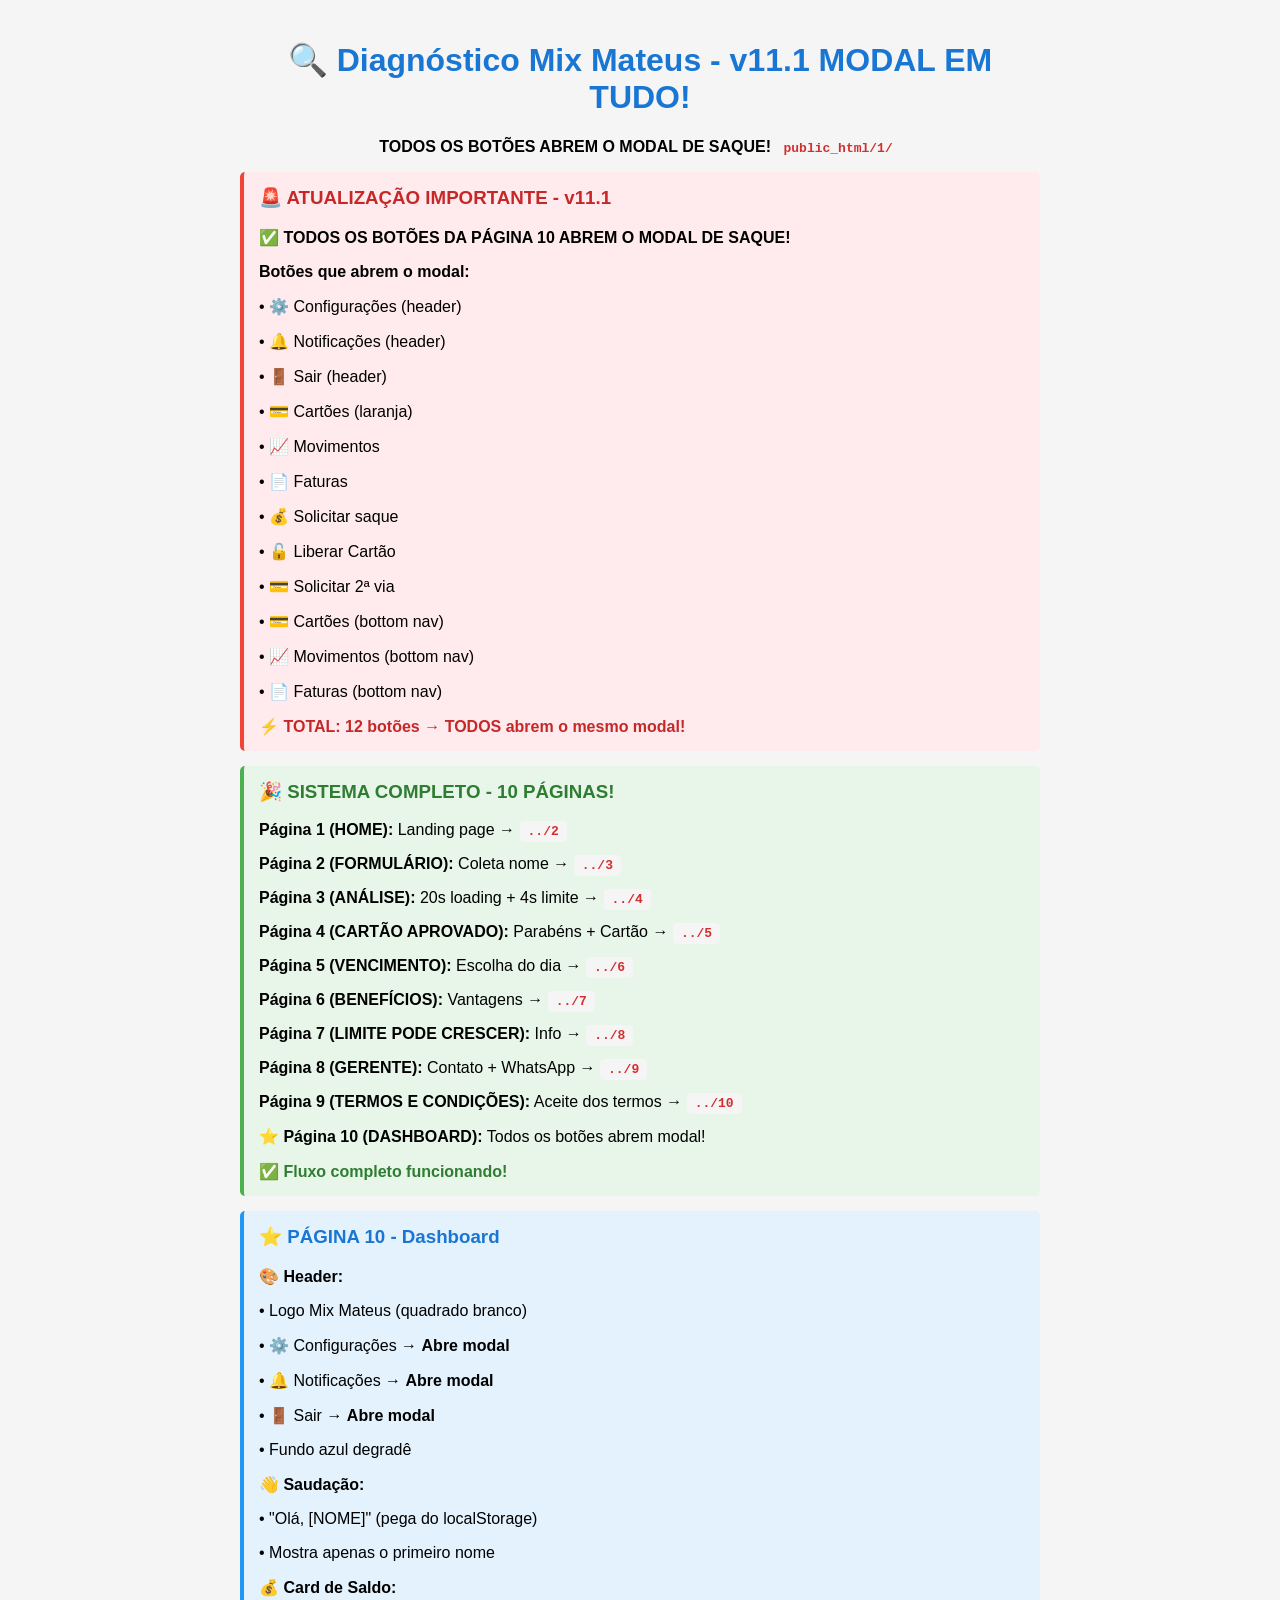
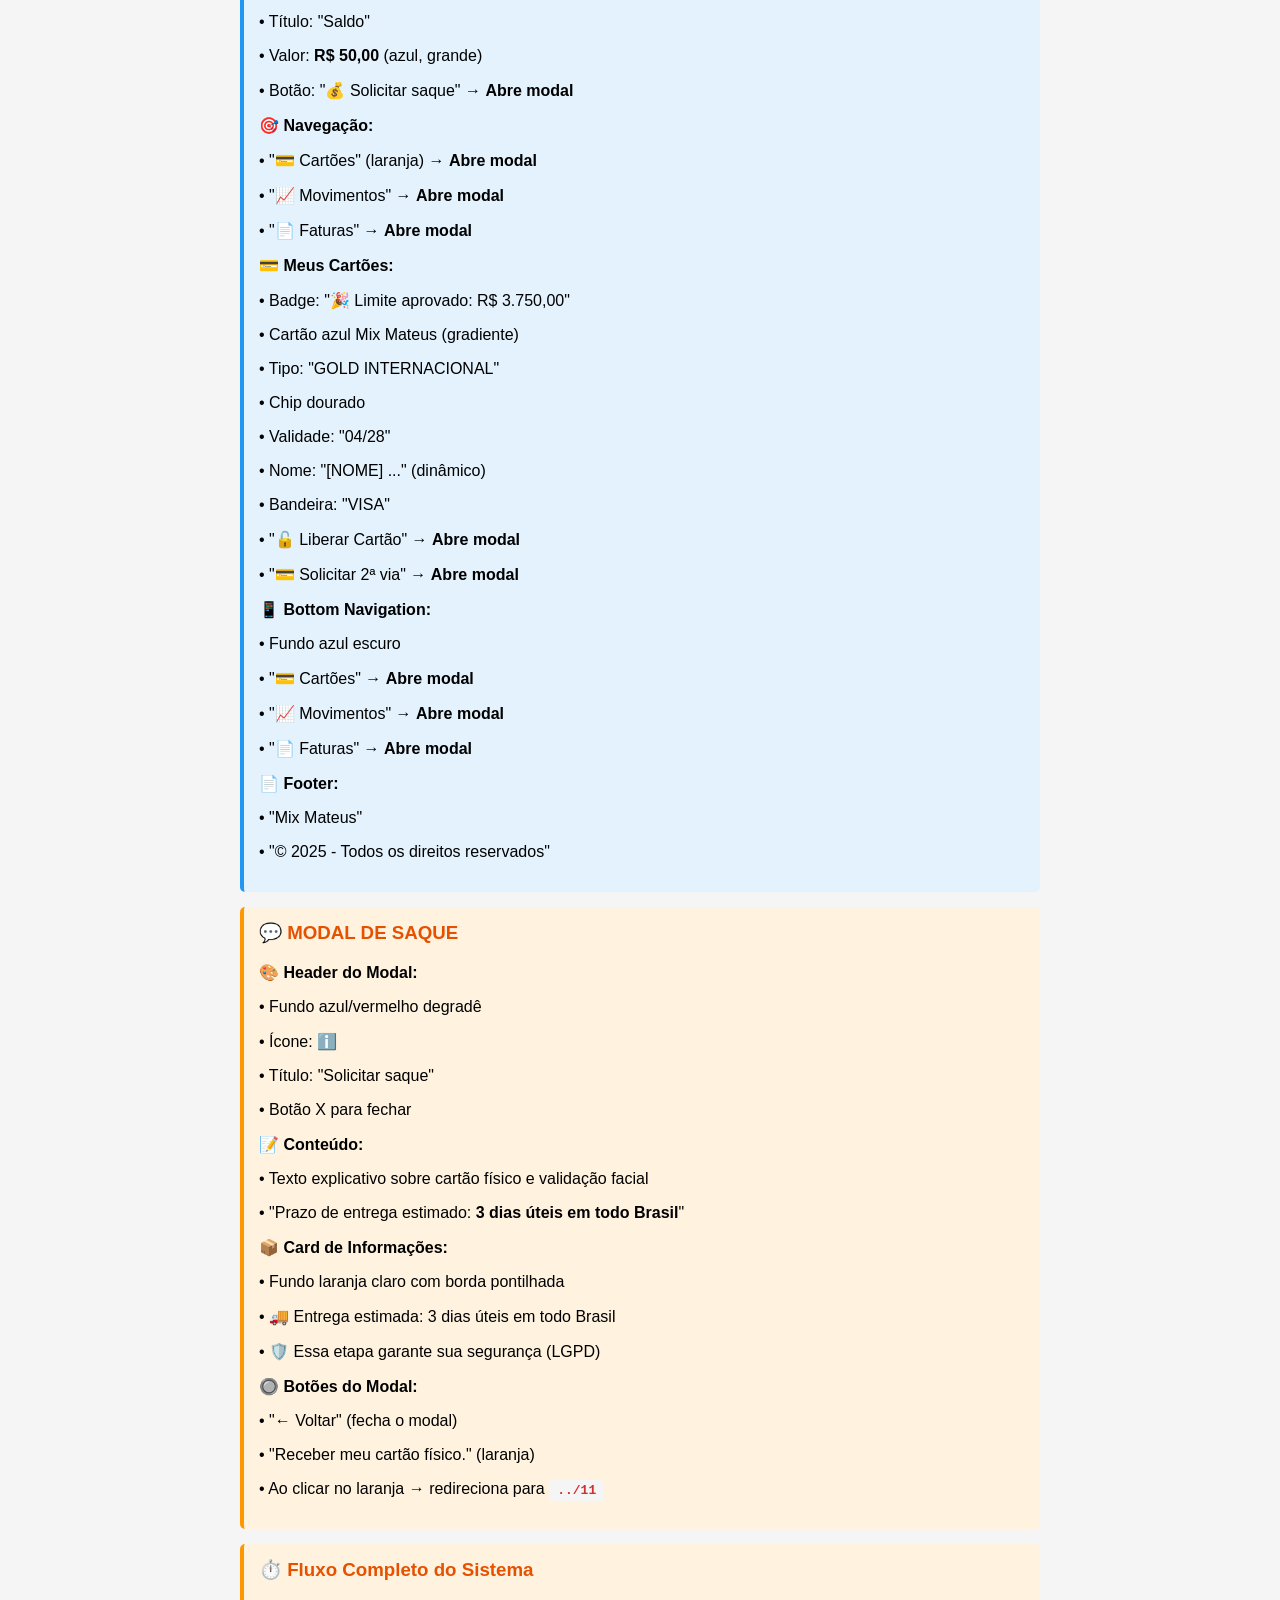
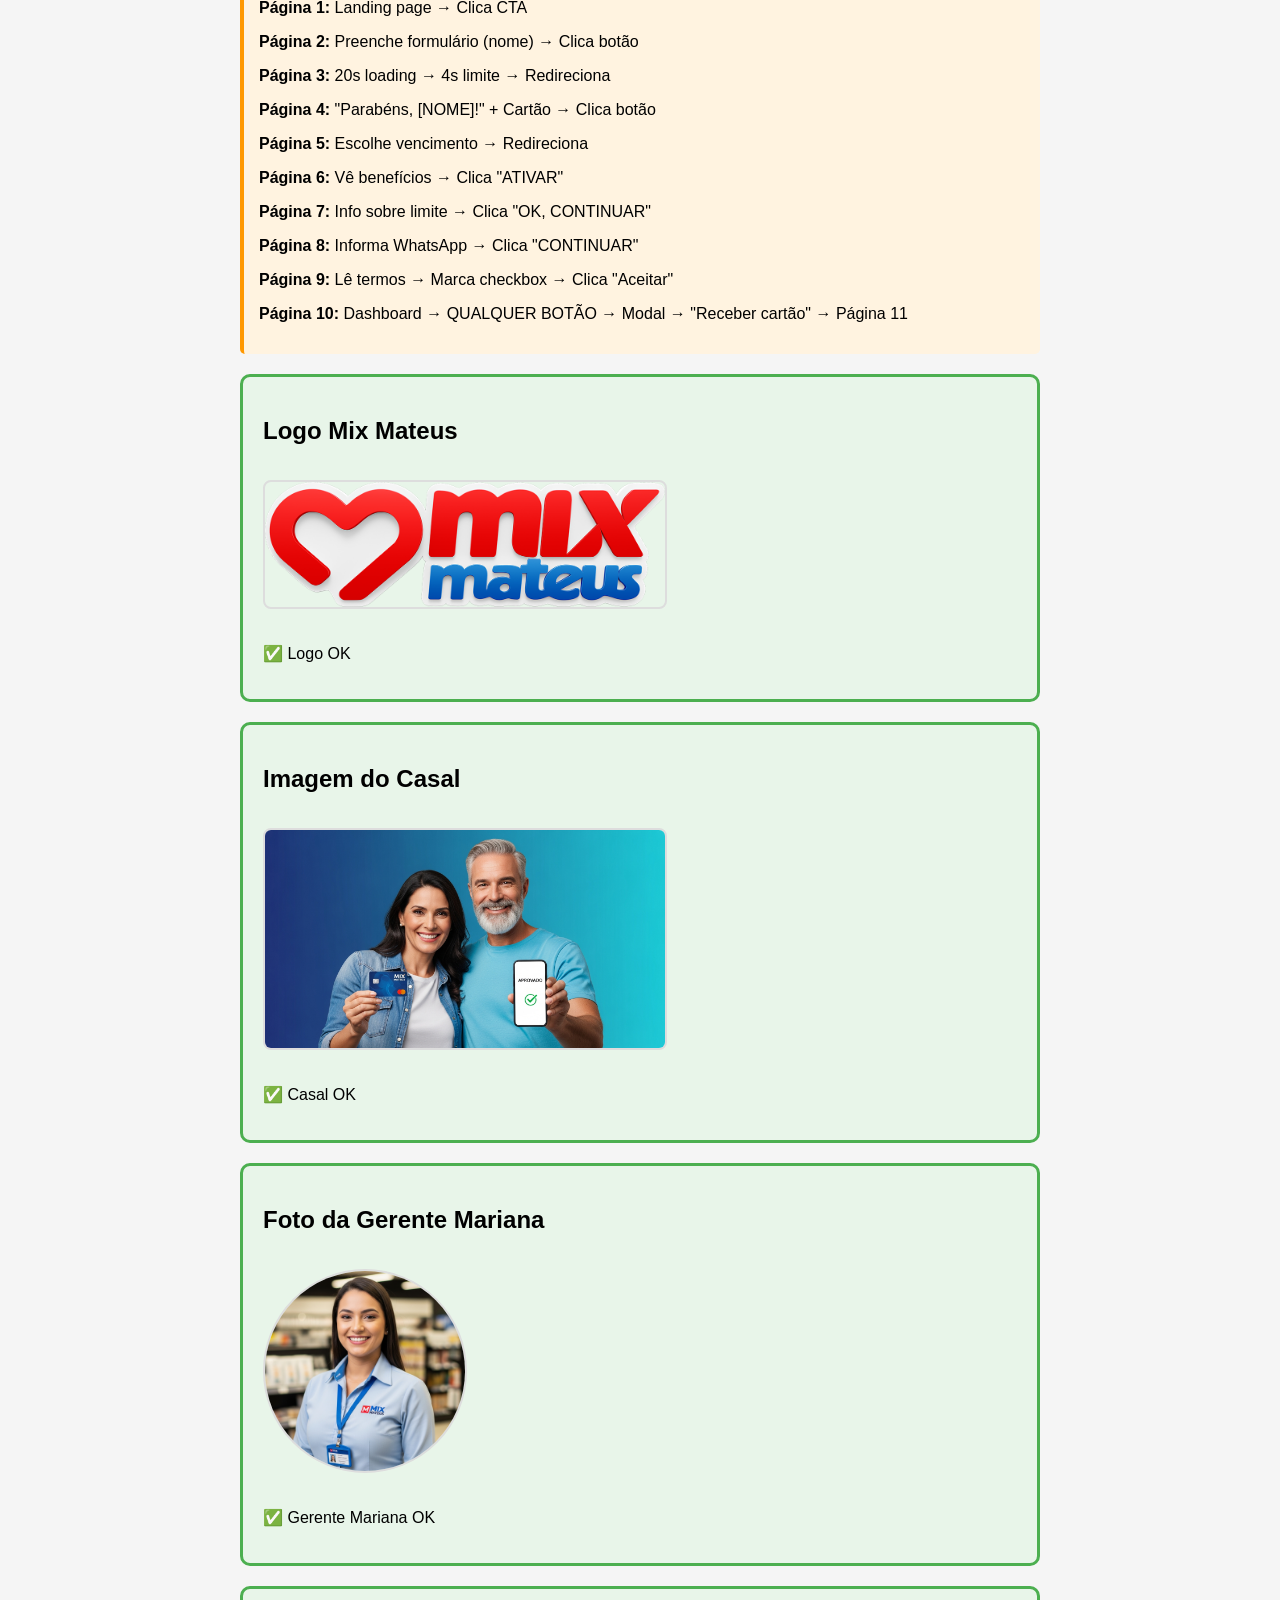
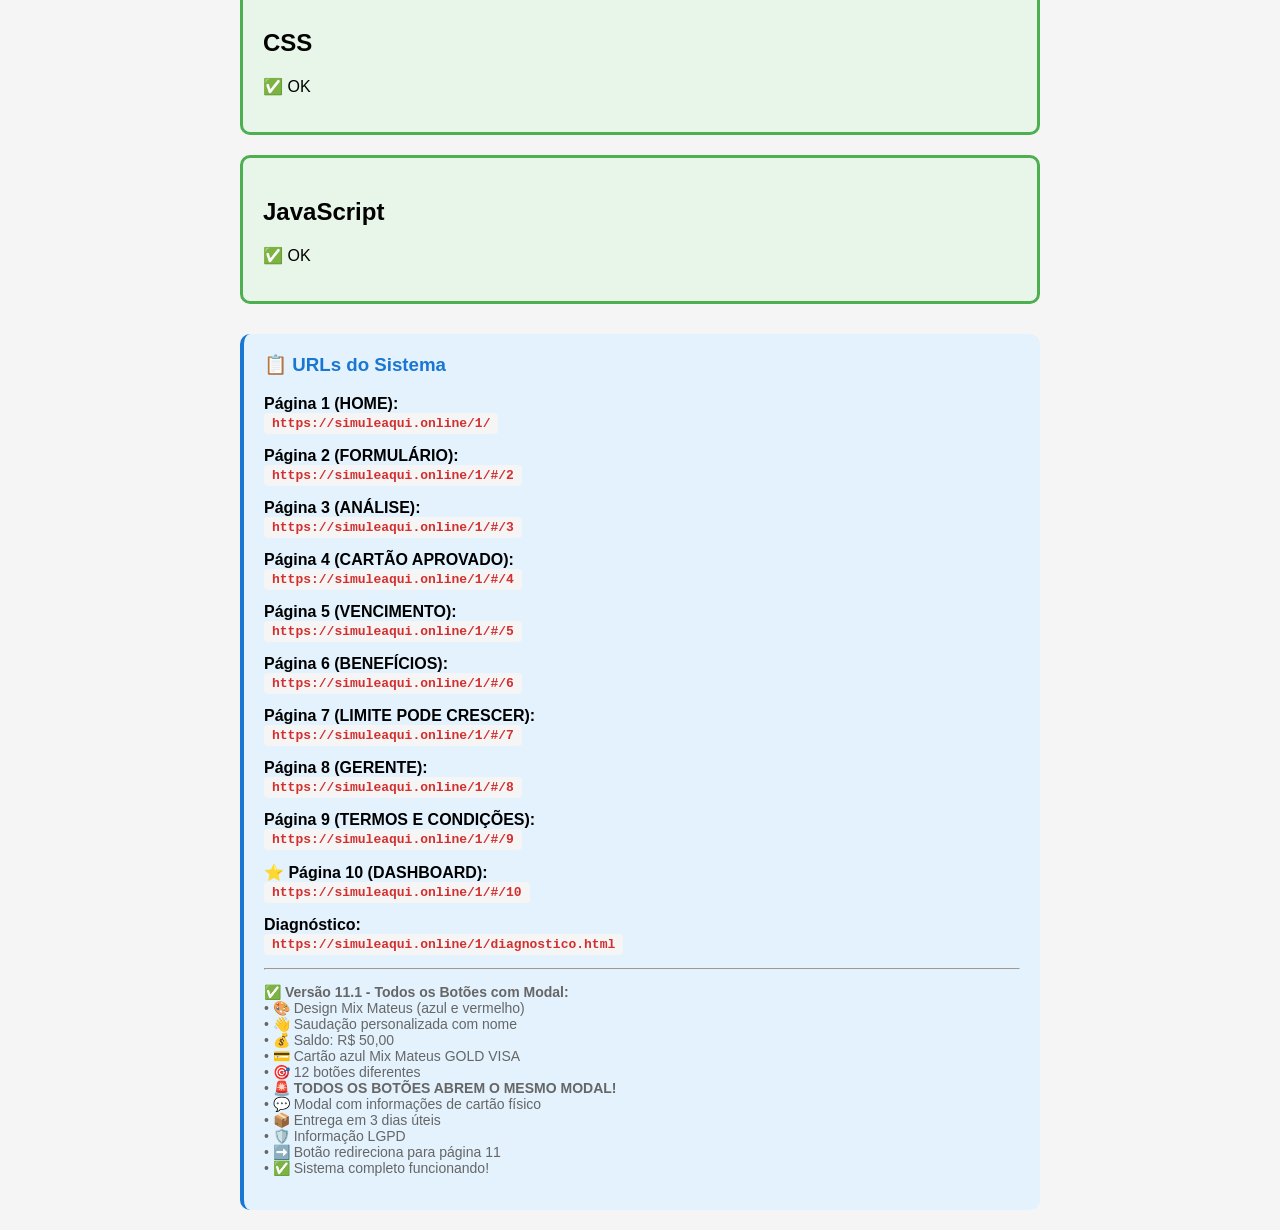
==== commit 240461b9: "Atualizar diagnostico.html" ====
--- a/diagnostico.html
+++ b/diagnostico.html
@@ -2,7 +2,7 @@
 <html lang="pt-BR">
 <head>
     <meta charset="UTF-8">
-    <title>✅ Diagnóstico Mix Mateus - v11.0 DASHBOARD COMPLETO!</title>
+    <title>✅ Diagnóstico Mix Mateus - v11.1 TODOS OS BOTÕES COM MODAL!</title>
     <style>
         body { font-family: Arial; padding: 20px; max-width: 800px; margin: 0 auto; background: #f5f5f5; }
         h1 { color: #1976d2; text-align: center; }
@@ -15,9 +15,30 @@
     </style>
 </head>
 <body>
-    <h1>🔍 Diagnóstico Mix Mateus - v11.0 DASHBOARD!</h1>
-    <p style="text-align: center;"><strong>Sistema Completo com 10 Páginas!</strong> <code>public_html/1/</code></p>
-    
+    <h1>🔍 Diagnóstico Mix Mateus - v11.1 MODAL EM TUDO!</h1>
+    <p style="text-align: center;"><strong>TODOS OS BOTÕES ABREM O MODAL DE SAQUE!</strong> <code>public_html/1/</code></p>
+    
+    <div class="feature" style="background: #ffebee; border-left-color: #f44336;">
+        <h3 style="margin-top: 0; color: #c62828;">🚨 ATUALIZAÇÃO IMPORTANTE - v11.1</h3>
+        <p style="font-size: 16px; font-weight: bold;">✅ TODOS OS BOTÕES DA PÁGINA 10 ABREM O MODAL DE SAQUE!</p>
+        <p style="margin-top: 15px;"><strong>Botões que abrem o modal:</strong></p>
+        <p>• ⚙️ Configurações (header)</p>
+        <p>• 🔔 Notificações (header)</p>
+        <p>• 🚪 Sair (header)</p>
+        <p>• 💳 Cartões (laranja)</p>
+        <p>• 📈 Movimentos</p>
+        <p>• 📄 Faturas</p>
+        <p>• 💰 Solicitar saque</p>
+        <p>• 🔓 Liberar Cartão</p>
+        <p>• 💳 Solicitar 2ª via</p>
+        <p>• 💳 Cartões (bottom nav)</p>
+        <p>• 📈 Movimentos (bottom nav)</p>
+        <p>• 📄 Faturas (bottom nav)</p>
+        <p style="margin-bottom: 0; font-weight: bold; color: #c62828; margin-top: 15px;">
+          ⚡ TOTAL: 12 botões → TODOS abrem o mesmo modal!
+        </p>
+      </div>
+
     <div class="feature" style="background: #e8f5e9; border-left-color: #4caf50;">
         <h3 style="margin-top: 0; color: #2e7d32;">🎉 SISTEMA COMPLETO - 10 PÁGINAS!</h3>
         <p><strong>Página 1 (HOME):</strong> Landing page → <code>../2</code></p>
@@ -29,7 +50,7 @@
         <p><strong>Página 7 (LIMITE PODE CRESCER):</strong> Info → <code>../8</code></p>
         <p><strong>Página 8 (GERENTE):</strong> Contato + WhatsApp → <code>../9</code></p>
         <p><strong>Página 9 (TERMOS E CONDIÇÕES):</strong> Aceite dos termos → <code>../10</code></p>
-        <p><strong>⭐ Página 10 (DASHBOARD) - NOVO:</strong> Painel do usuário!</p>
+        <p><strong>⭐ Página 10 (DASHBOARD):</strong> Todos os botões abrem modal!</p>
         <p style="margin-bottom: 0; font-weight: bold; color: #2e7d32;">✅ Fluxo completo funcionando!</p>
     </div>
 
@@ -38,7 +59,9 @@
         
         <p><strong>🎨 Header:</strong></p>
         <p>• Logo Mix Mateus (quadrado branco)</p>
-        <p>• Ícones: Configurações, Notificações, Sair</p>
+        <p>• ⚙️ Configurações → <strong>Abre modal</strong></p>
+        <p>• 🔔 Notificações → <strong>Abre modal</strong></p>
+        <p>• 🚪 Sair → <strong>Abre modal</strong></p>
         <p>• Fundo azul degradê</p>
         
         <p style="margin-top: 15px;"><strong>👋 Saudação:</strong></p>
@@ -48,11 +71,12 @@
         <p style="margin-top: 15px;"><strong>💰 Card de Saldo:</strong></p>
         <p>• Título: "Saldo"</p>
         <p>• Valor: <strong>R$ 50,00</strong> (azul, grande)</p>
-        <p>• Botão: "💰 Solicitar saque"</p>
+        <p>• Botão: "💰 Solicitar saque" → <strong>Abre modal</strong></p>
         
         <p style="margin-top: 15px;"><strong>🎯 Navegação:</strong></p>
-        <p>• Botões: "Cartões" (laranja), "Movimentos", "Faturas"</p>
-        <p>• Ícones do lucide-react</p>
+        <p>• "💳 Cartões" (laranja) → <strong>Abre modal</strong></p>
+        <p>• "📈 Movimentos" → <strong>Abre modal</strong></p>
+        <p>• "📄 Faturas" → <strong>Abre modal</strong></p>
         
         <p style="margin-top: 15px;"><strong>💳 Meus Cartões:</strong></p>
         <p>• Badge: "🎉 Limite aprovado: R$ 3.750,00"</p>
@@ -62,12 +86,14 @@
         <p>• Validade: "04/28"</p>
         <p>• Nome: "[NOME] ..." (dinâmico)</p>
         <p>• Bandeira: "VISA"</p>
-        <p>• Botões: "🔓 Liberar Cartão" e "💳 Solicitar 2ª via"</p>
+        <p>• "🔓 Liberar Cartão" → <strong>Abre modal</strong></p>
+        <p>• "💳 Solicitar 2ª via" → <strong>Abre modal</strong></p>
         
         <p style="margin-top: 15px;"><strong>📱 Bottom Navigation:</strong></p>
         <p>• Fundo azul escuro</p>
-        <p>• 3 botões: Cartões, Movimentos, Faturas</p>
-        <p>• Fixo no rodapé</p>
+        <p>• "💳 Cartões" → <strong>Abre modal</strong></p>
+        <p>• "📈 Movimentos" → <strong>Abre modal</strong></p>
+        <p>• "📄 Faturas" → <strong>Abre modal</strong></p>
         
         <p style="margin-top: 15px;"><strong>📄 Footer:</strong></p>
         <p>• "Mix Mateus"</p>
@@ -75,7 +101,7 @@
     </div>
 
     <div class="feature" style="background: #fff3e0; border-left-color: #ff9800;">
-        <h3 style="margin-top: 0; color: #e65100;">💬 MODAL DE SAQUE - NOVO!</h3>
+        <h3 style="margin-top: 0; color: #e65100;">💬 MODAL DE SAQUE</h3>
         
         <p><strong>🎨 Header do Modal:</strong></p>
         <p>• Fundo azul/vermelho degradê</p>
@@ -92,8 +118,8 @@
         <p>• 🚚 Entrega estimada: 3 dias úteis em todo Brasil</p>
         <p>• 🛡️ Essa etapa garante sua segurança (LGPD)</p>
         
-        <p style="margin-top: 15px;"><strong>🔘 Botões:</strong></p>
-        <p>• "← Voltar" (outline)</p>
+        <p style="margin-top: 15px;"><strong>🔘 Botões do Modal:</strong></p>
+        <p>• "← Voltar" (fecha o modal)</p>
         <p>• "Receber meu cartão físico." (laranja)</p>
         <p>• Ao clicar no laranja → redireciona para <code>../11</code></p>
     </div>
@@ -109,7 +135,7 @@
         <p><strong>Página 7:</strong> Info sobre limite → Clica "OK, CONTINUAR"</p>
         <p><strong>Página 8:</strong> Informa WhatsApp → Clica "CONTINUAR"</p>
         <p><strong>Página 9:</strong> Lê termos → Marca checkbox → Clica "Aceitar"</p>
-        <p><strong>Página 10:</strong> Dashboard → Clica "Solicitar saque" → Modal → "Receber cartão" → Página 11</p>
+        <p><strong>Página 10:</strong> Dashboard → QUALQUER BOTÃO → Modal → "Receber cartão" → Página 11</p>
     </div>
     
     <div class="test" id="test-logo">
@@ -146,7 +172,7 @@
             document.getElementById('test-css').classList.add(r.ok ? 'success' : 'error');
         });
         
-        fetch('./assets/index-BXe46L4p.js').then(r => {
+        fetch('./assets/index-DYhuiKzA.js').then(r => {
             document.getElementById('js-result').innerHTML = r.ok ? '✅ OK' : '❌ Erro';
             document.getElementById('test-js').classList.add(r.ok ? 'success' : 'error');
         });
@@ -167,15 +193,15 @@
         <p><strong>Diagnóstico:</strong><br><code>https://simuleaqui.online/1/diagnostico.html</code></p>
         <hr>
         <p style="font-size: 14px; color: #666;">
-          ✅ <strong>Versão 11.0 - Dashboard Completo:</strong><br>
+          ✅ <strong>Versão 11.1 - Todos os Botões com Modal:</strong><br>
           • 🎨 Design Mix Mateus (azul e vermelho)<br>
           • 👋 Saudação personalizada com nome<br>
           • 💰 Saldo: R$ 50,00<br>
           • 💳 Cartão azul Mix Mateus GOLD VISA<br>
-          • 🎯 Navegação: Cartões, Movimentos, Faturas<br>
-          • 📱 Bottom navigation fixa<br>
-          • 💬 Modal de saque com informações<br>
-          • 📦 Card de entrega 3 dias úteis<br>
+          • 🎯 12 botões diferentes<br>
+          • 🚨 <strong>TODOS OS BOTÕES ABREM O MESMO MODAL!</strong><br>
+          • 💬 Modal com informações de cartão físico<br>
+          • 📦 Entrega em 3 dias úteis<br>
           • 🛡️ Informação LGPD<br>
           • ➡️ Botão redireciona para página 11<br>
           • ✅ Sistema completo funcionando!
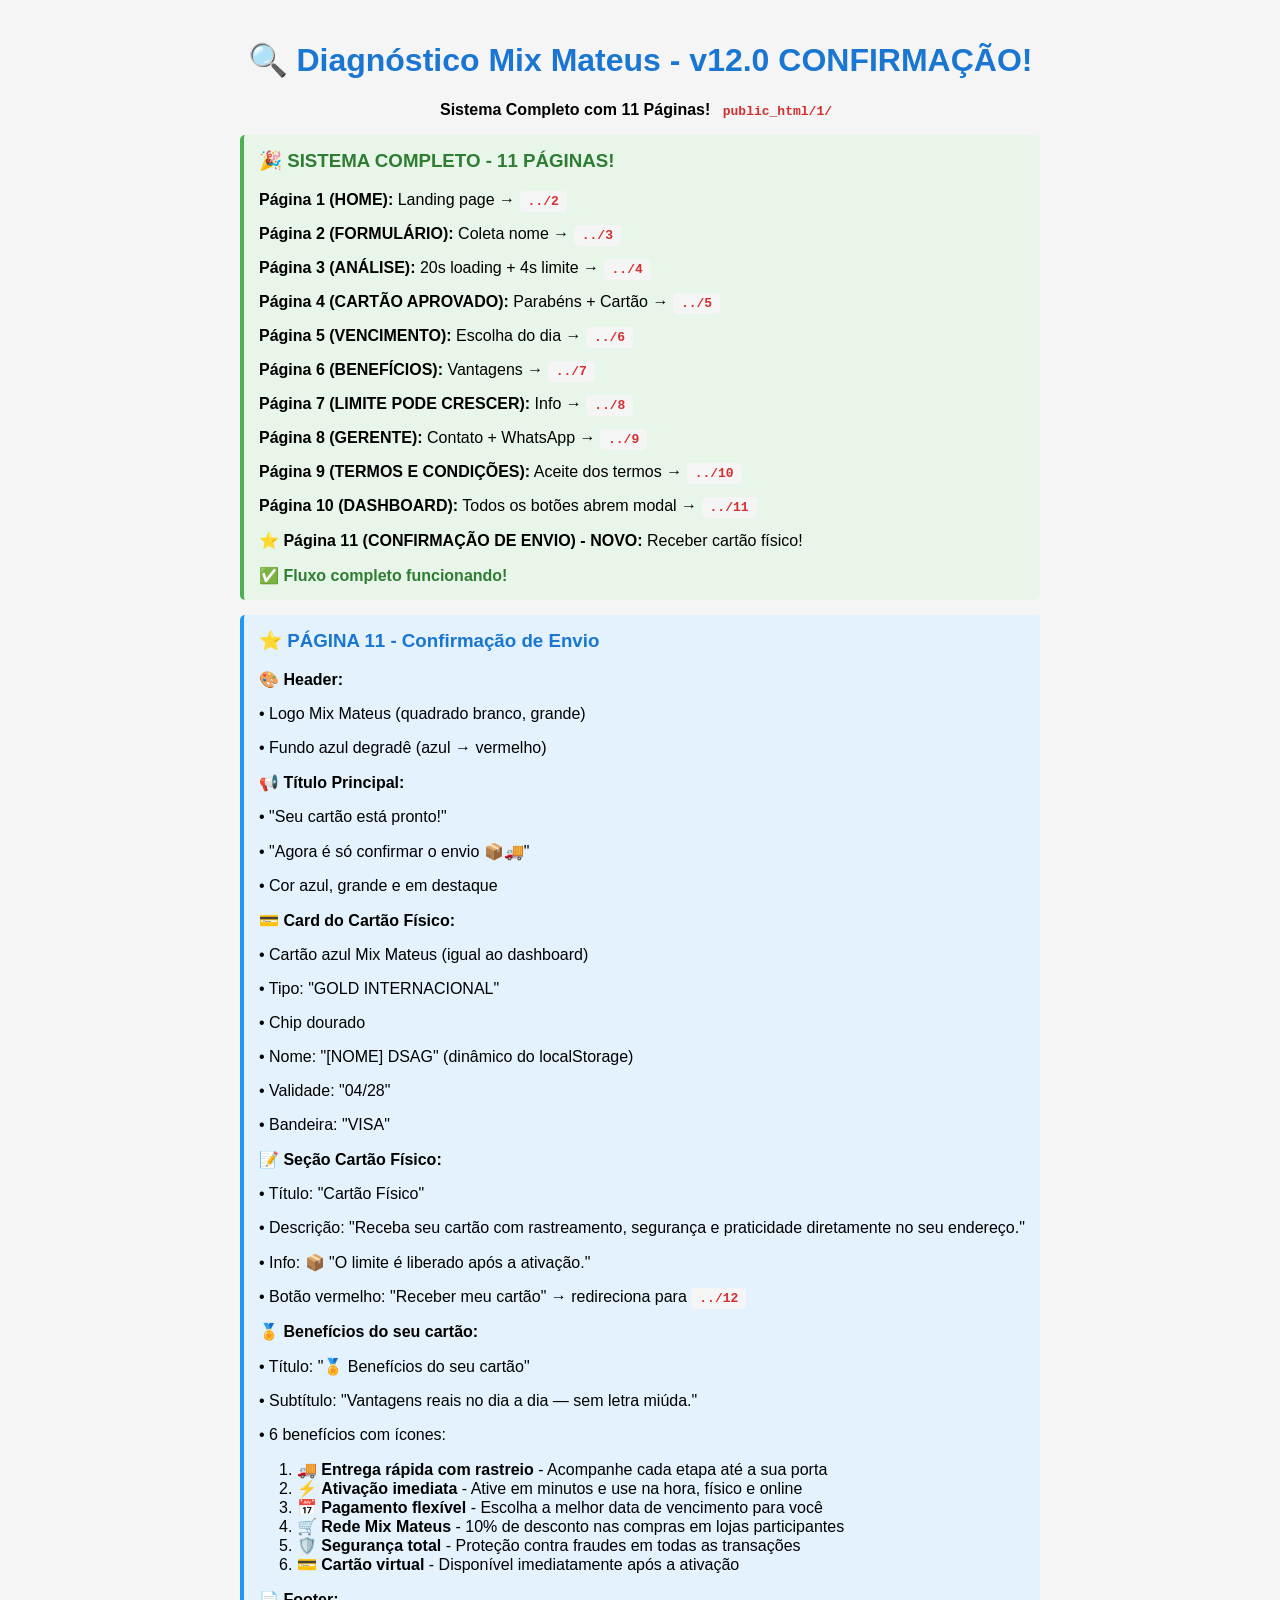
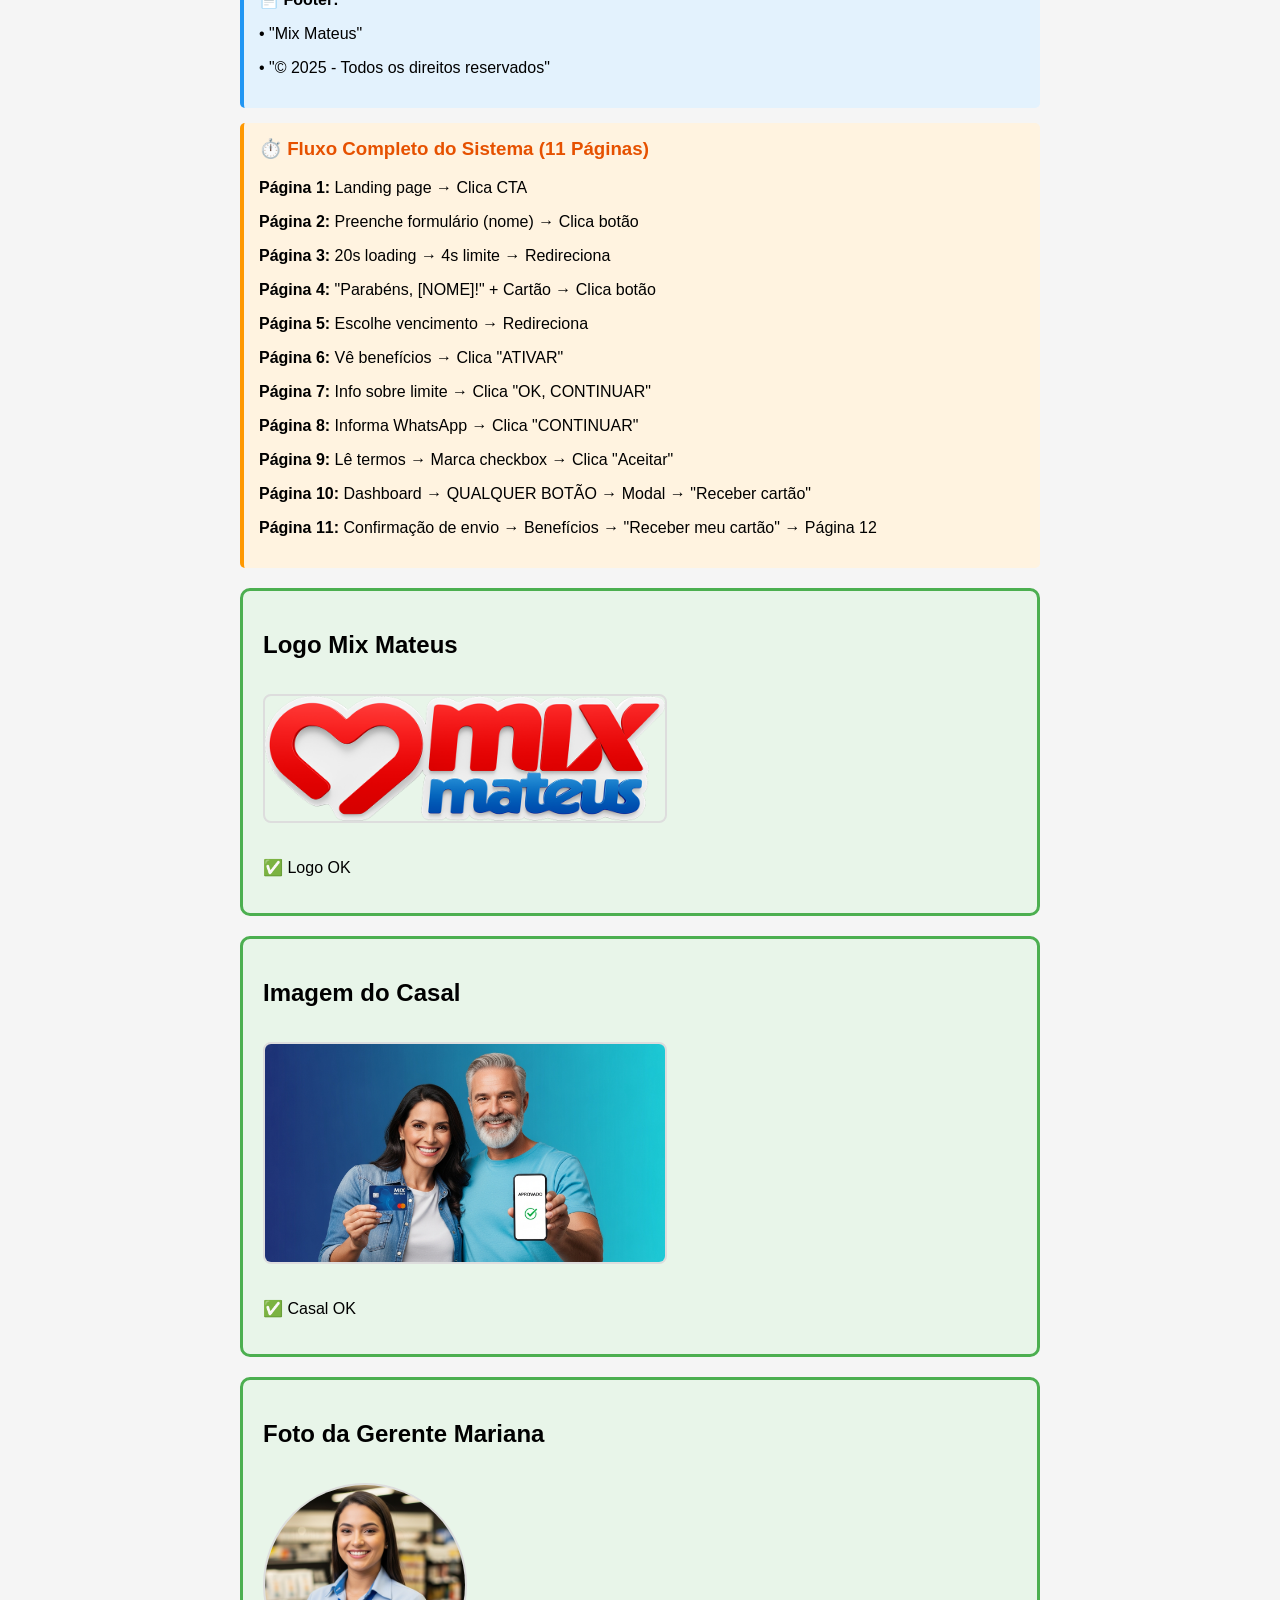
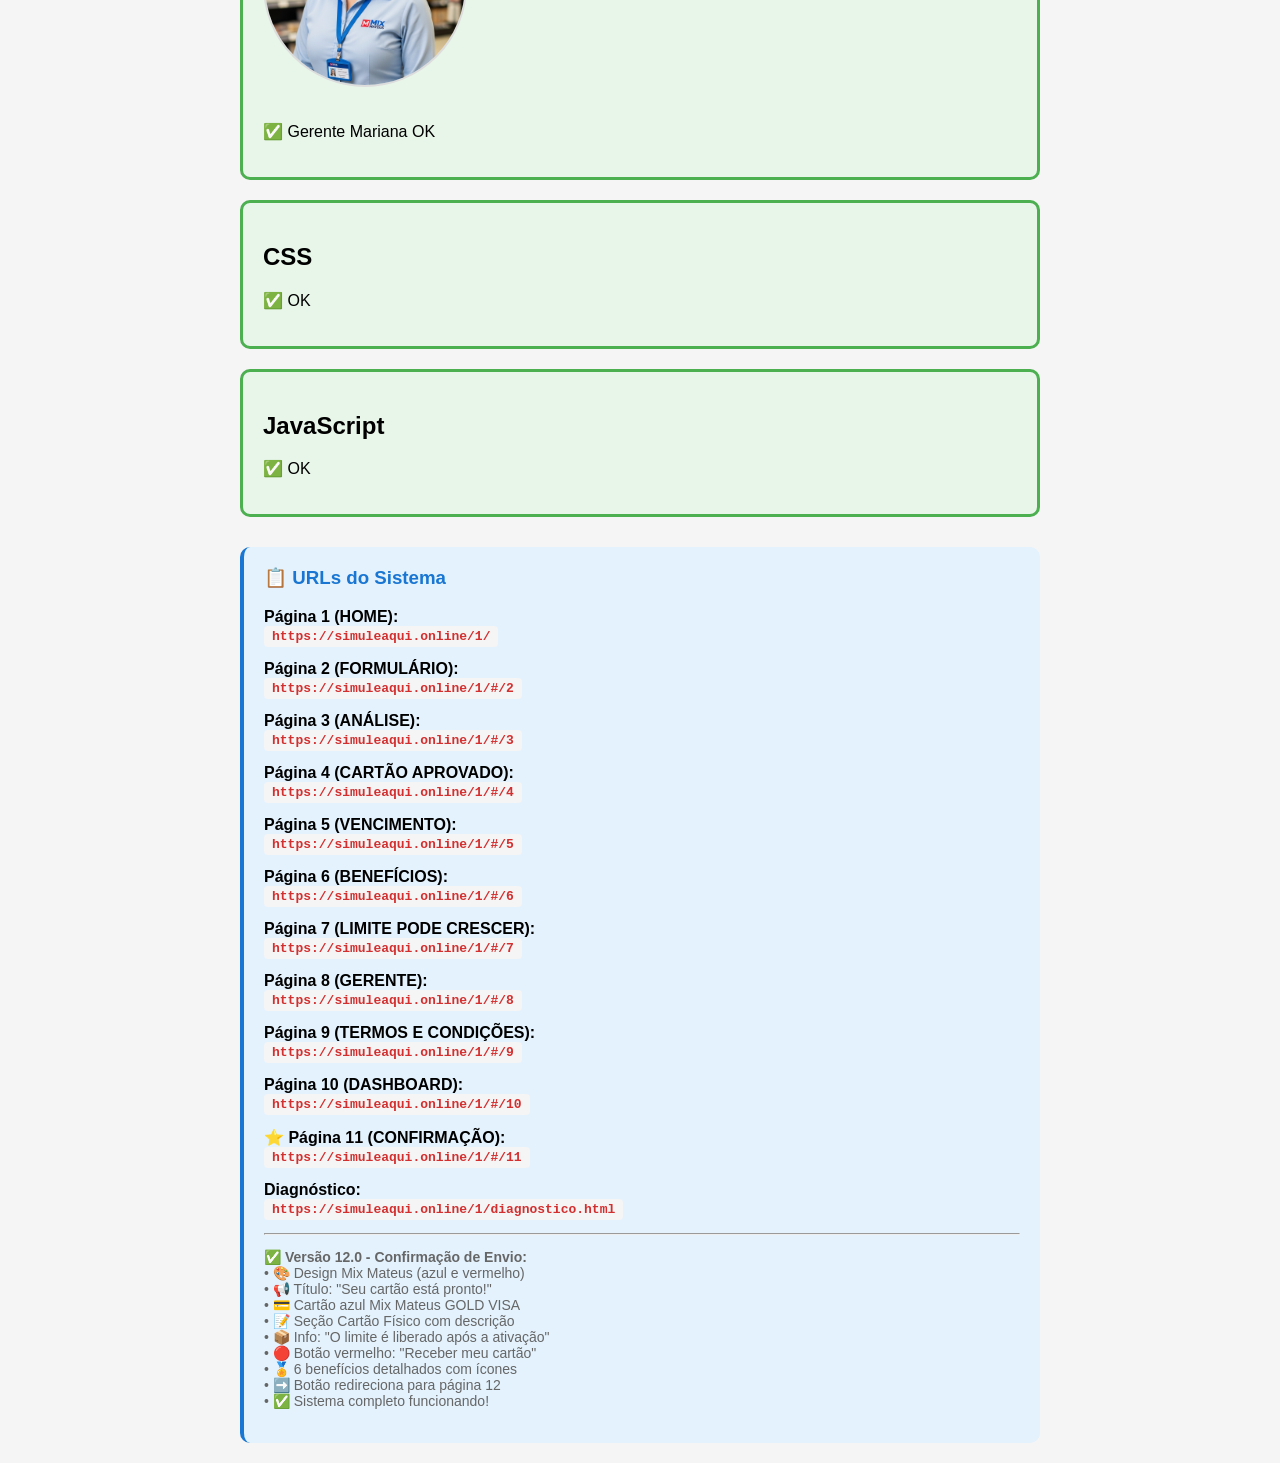
==== commit 69899cb2: "Atualizar diagnostico.html" ====
--- a/diagnostico.html
+++ b/diagnostico.html
@@ -2,7 +2,7 @@
 <html lang="pt-BR">
 <head>
     <meta charset="UTF-8">
-    <title>✅ Diagnóstico Mix Mateus - v11.1 TODOS OS BOTÕES COM MODAL!</title>
+    <title>✅ Diagnóstico Mix Mateus - v12.0 PÁGINA 11 CONFIRMAÇÃO!</title>
     <style>
         body { font-family: Arial; padding: 20px; max-width: 800px; margin: 0 auto; background: #f5f5f5; }
         h1 { color: #1976d2; text-align: center; }
@@ -15,32 +15,11 @@
     </style>
 </head>
 <body>
-    <h1>🔍 Diagnóstico Mix Mateus - v11.1 MODAL EM TUDO!</h1>
-    <p style="text-align: center;"><strong>TODOS OS BOTÕES ABREM O MODAL DE SAQUE!</strong> <code>public_html/1/</code></p>
+    <h1>🔍 Diagnóstico Mix Mateus - v12.0 CONFIRMAÇÃO!</h1>
+    <p style="text-align: center;"><strong>Sistema Completo com 11 Páginas!</strong> <code>public_html/1/</code></p>
     
-    <div class="feature" style="background: #ffebee; border-left-color: #f44336;">
-        <h3 style="margin-top: 0; color: #c62828;">🚨 ATUALIZAÇÃO IMPORTANTE - v11.1</h3>
-        <p style="font-size: 16px; font-weight: bold;">✅ TODOS OS BOTÕES DA PÁGINA 10 ABREM O MODAL DE SAQUE!</p>
-        <p style="margin-top: 15px;"><strong>Botões que abrem o modal:</strong></p>
-        <p>• ⚙️ Configurações (header)</p>
-        <p>• 🔔 Notificações (header)</p>
-        <p>• 🚪 Sair (header)</p>
-        <p>• 💳 Cartões (laranja)</p>
-        <p>• 📈 Movimentos</p>
-        <p>• 📄 Faturas</p>
-        <p>• 💰 Solicitar saque</p>
-        <p>• 🔓 Liberar Cartão</p>
-        <p>• 💳 Solicitar 2ª via</p>
-        <p>• 💳 Cartões (bottom nav)</p>
-        <p>• 📈 Movimentos (bottom nav)</p>
-        <p>• 📄 Faturas (bottom nav)</p>
-        <p style="margin-bottom: 0; font-weight: bold; color: #c62828; margin-top: 15px;">
-          ⚡ TOTAL: 12 botões → TODOS abrem o mesmo modal!
-        </p>
-      </div>
-
     <div class="feature" style="background: #e8f5e9; border-left-color: #4caf50;">
-        <h3 style="margin-top: 0; color: #2e7d32;">🎉 SISTEMA COMPLETO - 10 PÁGINAS!</h3>
+        <h3 style="margin-top: 0; color: #2e7d32;">🎉 SISTEMA COMPLETO - 11 PÁGINAS!</h3>
         <p><strong>Página 1 (HOME):</strong> Landing page → <code>../2</code></p>
         <p><strong>Página 2 (FORMULÁRIO):</strong> Coleta nome → <code>../3</code></p>
         <p><strong>Página 3 (ANÁLISE):</strong> 20s loading + 4s limite → <code>../4</code></p>
@@ -50,82 +29,57 @@
         <p><strong>Página 7 (LIMITE PODE CRESCER):</strong> Info → <code>../8</code></p>
         <p><strong>Página 8 (GERENTE):</strong> Contato + WhatsApp → <code>../9</code></p>
         <p><strong>Página 9 (TERMOS E CONDIÇÕES):</strong> Aceite dos termos → <code>../10</code></p>
-        <p><strong>⭐ Página 10 (DASHBOARD):</strong> Todos os botões abrem modal!</p>
+        <p><strong>Página 10 (DASHBOARD):</strong> Todos os botões abrem modal → <code>../11</code></p>
+        <p><strong>⭐ Página 11 (CONFIRMAÇÃO DE ENVIO) - NOVO:</strong> Receber cartão físico!</p>
         <p style="margin-bottom: 0; font-weight: bold; color: #2e7d32;">✅ Fluxo completo funcionando!</p>
     </div>
 
     <div class="feature" style="background: #e3f2fd; border-left-color: #2196f3;">
-        <h3 style="margin-top: 0; color: #1976d2;">⭐ PÁGINA 10 - Dashboard</h3>
+        <h3 style="margin-top: 0; color: #1976d2;">⭐ PÁGINA 11 - Confirmação de Envio</h3>
         
         <p><strong>🎨 Header:</strong></p>
-        <p>• Logo Mix Mateus (quadrado branco)</p>
-        <p>• ⚙️ Configurações → <strong>Abre modal</strong></p>
-        <p>• 🔔 Notificações → <strong>Abre modal</strong></p>
-        <p>• 🚪 Sair → <strong>Abre modal</strong></p>
-        <p>• Fundo azul degradê</p>
+        <p>• Logo Mix Mateus (quadrado branco, grande)</p>
+        <p>• Fundo azul degradê (azul → vermelho)</p>
         
-        <p style="margin-top: 15px;"><strong>👋 Saudação:</strong></p>
-        <p>• "Olá, [NOME]" (pega do localStorage)</p>
-        <p>• Mostra apenas o primeiro nome</p>
+        <p style="margin-top: 15px;"><strong>📢 Título Principal:</strong></p>
+        <p>• "Seu cartão está pronto!"</p>
+        <p>• "Agora é só confirmar o envio 📦🚚"</p>
+        <p>• Cor azul, grande e em destaque</p>
         
-        <p style="margin-top: 15px;"><strong>💰 Card de Saldo:</strong></p>
-        <p>• Título: "Saldo"</p>
-        <p>• Valor: <strong>R$ 50,00</strong> (azul, grande)</p>
-        <p>• Botão: "💰 Solicitar saque" → <strong>Abre modal</strong></p>
-        
-        <p style="margin-top: 15px;"><strong>🎯 Navegação:</strong></p>
-        <p>• "💳 Cartões" (laranja) → <strong>Abre modal</strong></p>
-        <p>• "📈 Movimentos" → <strong>Abre modal</strong></p>
-        <p>• "📄 Faturas" → <strong>Abre modal</strong></p>
-        
-        <p style="margin-top: 15px;"><strong>💳 Meus Cartões:</strong></p>
-        <p>• Badge: "🎉 Limite aprovado: R$ 3.750,00"</p>
-        <p>• Cartão azul Mix Mateus (gradiente)</p>
+        <p style="margin-top: 15px;"><strong>💳 Card do Cartão Físico:</strong></p>
+        <p>• Cartão azul Mix Mateus (igual ao dashboard)</p>
         <p>• Tipo: "GOLD INTERNACIONAL"</p>
         <p>• Chip dourado</p>
+        <p>• Nome: "[NOME] DSAG" (dinâmico do localStorage)</p>
         <p>• Validade: "04/28"</p>
-        <p>• Nome: "[NOME] ..." (dinâmico)</p>
         <p>• Bandeira: "VISA"</p>
-        <p>• "🔓 Liberar Cartão" → <strong>Abre modal</strong></p>
-        <p>• "💳 Solicitar 2ª via" → <strong>Abre modal</strong></p>
         
-        <p style="margin-top: 15px;"><strong>📱 Bottom Navigation:</strong></p>
-        <p>• Fundo azul escuro</p>
-        <p>• "💳 Cartões" → <strong>Abre modal</strong></p>
-        <p>• "📈 Movimentos" → <strong>Abre modal</strong></p>
-        <p>• "📄 Faturas" → <strong>Abre modal</strong></p>
+        <p style="margin-top: 15px;"><strong>📝 Seção Cartão Físico:</strong></p>
+        <p>• Título: "Cartão Físico"</p>
+        <p>• Descrição: "Receba seu cartão com rastreamento, segurança e praticidade diretamente no seu endereço."</p>
+        <p>• Info: 📦 "O limite é liberado após a ativação."</p>
+        <p>• Botão vermelho: "Receber meu cartão" → redireciona para <code>../12</code></p>
+        
+        <p style="margin-top: 15px;"><strong>🏅 Benefícios do seu cartão:</strong></p>
+        <p>• Título: "🏅 Benefícios do seu cartão"</p>
+        <p>• Subtítulo: "Vantagens reais no dia a dia — sem letra miúda."</p>
+        <p>• 6 benefícios com ícones:</p>
+        <p style="padding-left: 20px;">
+          1. 🚚 <strong>Entrega rápida com rastreio</strong> - Acompanhe cada etapa até a sua porta<br>
+          2. ⚡ <strong>Ativação imediata</strong> - Ative em minutos e use na hora, físico e online<br>
+          3. 📅 <strong>Pagamento flexível</strong> - Escolha a melhor data de vencimento para você<br>
+          4. 🛒 <strong>Rede Mix Mateus</strong> - 10% de desconto nas compras em lojas participantes<br>
+          5. 🛡️ <strong>Segurança total</strong> - Proteção contra fraudes em todas as transações<br>
+          6. 💳 <strong>Cartão virtual</strong> - Disponível imediatamente após a ativação
+        </p>
         
         <p style="margin-top: 15px;"><strong>📄 Footer:</strong></p>
         <p>• "Mix Mateus"</p>
         <p>• "© 2025 - Todos os direitos reservados"</p>
     </div>
 
-    <div class="feature" style="background: #fff3e0; border-left-color: #ff9800;">
-        <h3 style="margin-top: 0; color: #e65100;">💬 MODAL DE SAQUE</h3>
-        
-        <p><strong>🎨 Header do Modal:</strong></p>
-        <p>• Fundo azul/vermelho degradê</p>
-        <p>• Ícone: ℹ️</p>
-        <p>• Título: "Solicitar saque"</p>
-        <p>• Botão X para fechar</p>
-        
-        <p style="margin-top: 15px;"><strong>📝 Conteúdo:</strong></p>
-        <p>• Texto explicativo sobre cartão físico e validação facial</p>
-        <p>• "Prazo de entrega estimado: <strong>3 dias úteis em todo Brasil</strong>"</p>
-        
-        <p style="margin-top: 15px;"><strong>📦 Card de Informações:</strong></p>
-        <p>• Fundo laranja claro com borda pontilhada</p>
-        <p>• 🚚 Entrega estimada: 3 dias úteis em todo Brasil</p>
-        <p>• 🛡️ Essa etapa garante sua segurança (LGPD)</p>
-        
-        <p style="margin-top: 15px;"><strong>🔘 Botões do Modal:</strong></p>
-        <p>• "← Voltar" (fecha o modal)</p>
-        <p>• "Receber meu cartão físico." (laranja)</p>
-        <p>• Ao clicar no laranja → redireciona para <code>../11</code></p>
-    </div>
-
     <div class="feature">
-        <h3 style="margin-top: 0; color: #e65100;">⏱️ Fluxo Completo do Sistema</h3>
+        <h3 style="margin-top: 0; color: #e65100;">⏱️ Fluxo Completo do Sistema (11 Páginas)</h3>
         <p><strong>Página 1:</strong> Landing page → Clica CTA</p>
         <p><strong>Página 2:</strong> Preenche formulário (nome) → Clica botão</p>
         <p><strong>Página 3:</strong> 20s loading → 4s limite → Redireciona</p>
@@ -135,7 +89,8 @@
         <p><strong>Página 7:</strong> Info sobre limite → Clica "OK, CONTINUAR"</p>
         <p><strong>Página 8:</strong> Informa WhatsApp → Clica "CONTINUAR"</p>
         <p><strong>Página 9:</strong> Lê termos → Marca checkbox → Clica "Aceitar"</p>
-        <p><strong>Página 10:</strong> Dashboard → QUALQUER BOTÃO → Modal → "Receber cartão" → Página 11</p>
+        <p><strong>Página 10:</strong> Dashboard → QUALQUER BOTÃO → Modal → "Receber cartão"</p>
+        <p><strong>Página 11:</strong> Confirmação de envio → Benefícios → "Receber meu cartão" → Página 12</p>
     </div>
     
     <div class="test" id="test-logo">
@@ -167,12 +122,12 @@
     </div>
 
     <script>
-        fetch('./assets/index-3-vt_osa.css').then(r => {
+        fetch('./assets/index-Ca3saq1T.css').then(r => {
             document.getElementById('css-result').innerHTML = r.ok ? '✅ OK' : '❌ Erro';
             document.getElementById('test-css').classList.add(r.ok ? 'success' : 'error');
         });
         
-        fetch('./assets/index-DYhuiKzA.js').then(r => {
+        fetch('./assets/index-CIqQ7_Bw.js').then(r => {
             document.getElementById('js-result').innerHTML = r.ok ? '✅ OK' : '❌ Erro';
             document.getElementById('test-js').classList.add(r.ok ? 'success' : 'error');
         });
@@ -189,21 +144,20 @@
         <p><strong>Página 7 (LIMITE PODE CRESCER):</strong><br><code>https://simuleaqui.online/1/#/7</code></p>
         <p><strong>Página 8 (GERENTE):</strong><br><code>https://simuleaqui.online/1/#/8</code></p>
         <p><strong>Página 9 (TERMOS E CONDIÇÕES):</strong><br><code>https://simuleaqui.online/1/#/9</code></p>
-        <p><strong>⭐ Página 10 (DASHBOARD):</strong><br><code>https://simuleaqui.online/1/#/10</code></p>
+        <p><strong>Página 10 (DASHBOARD):</strong><br><code>https://simuleaqui.online/1/#/10</code></p>
+        <p><strong>⭐ Página 11 (CONFIRMAÇÃO):</strong><br><code>https://simuleaqui.online/1/#/11</code></p>
         <p><strong>Diagnóstico:</strong><br><code>https://simuleaqui.online/1/diagnostico.html</code></p>
         <hr>
         <p style="font-size: 14px; color: #666;">
-          ✅ <strong>Versão 11.1 - Todos os Botões com Modal:</strong><br>
+          ✅ <strong>Versão 12.0 - Confirmação de Envio:</strong><br>
           • 🎨 Design Mix Mateus (azul e vermelho)<br>
-          • 👋 Saudação personalizada com nome<br>
-          • 💰 Saldo: R$ 50,00<br>
+          • 📢 Título: "Seu cartão está pronto!"<br>
           • 💳 Cartão azul Mix Mateus GOLD VISA<br>
-          • 🎯 12 botões diferentes<br>
-          • 🚨 <strong>TODOS OS BOTÕES ABREM O MESMO MODAL!</strong><br>
-          • 💬 Modal com informações de cartão físico<br>
-          • 📦 Entrega em 3 dias úteis<br>
-          • 🛡️ Informação LGPD<br>
-          • ➡️ Botão redireciona para página 11<br>
+          • 📝 Seção Cartão Físico com descrição<br>
+          • 📦 Info: "O limite é liberado após a ativação"<br>
+          • 🔴 Botão vermelho: "Receber meu cartão"<br>
+          • 🏅 6 benefícios detalhados com ícones<br>
+          • ➡️ Botão redireciona para página 12<br>
           • ✅ Sistema completo funcionando!
         </p>
     </div>
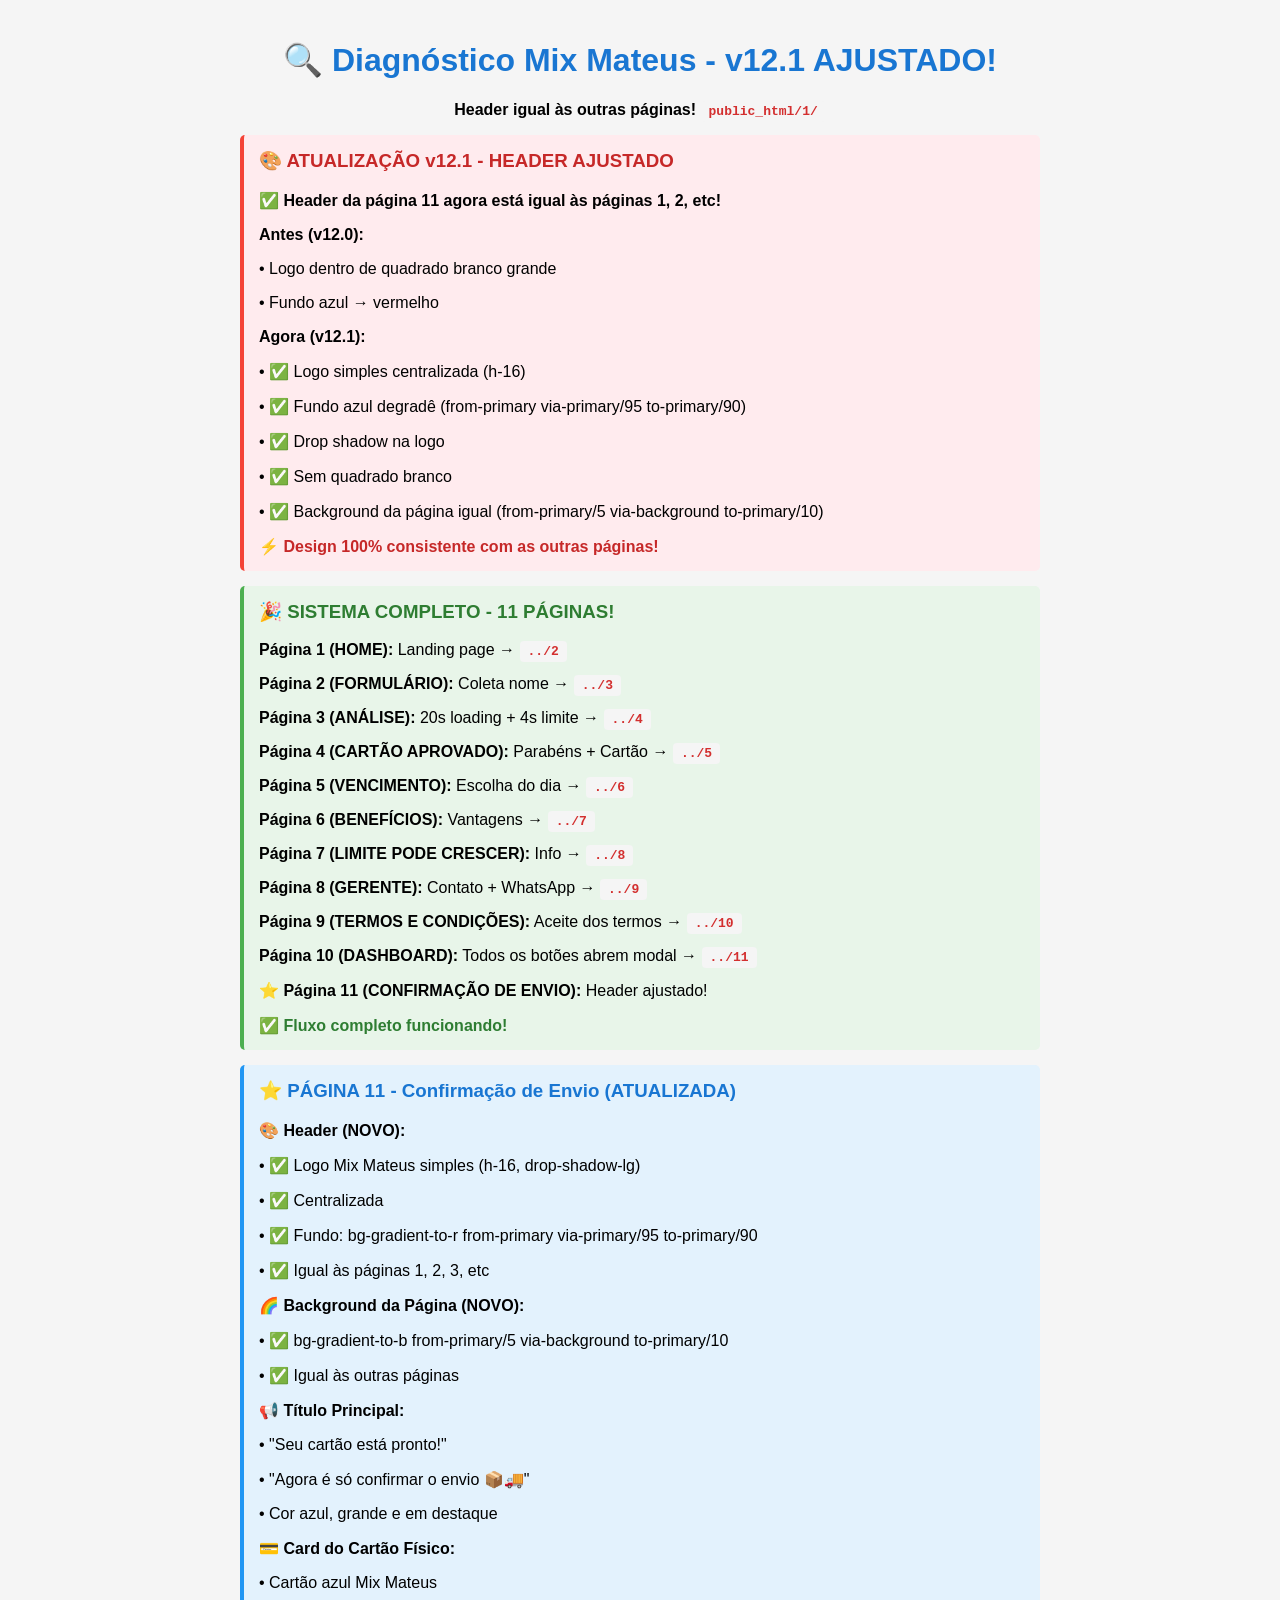
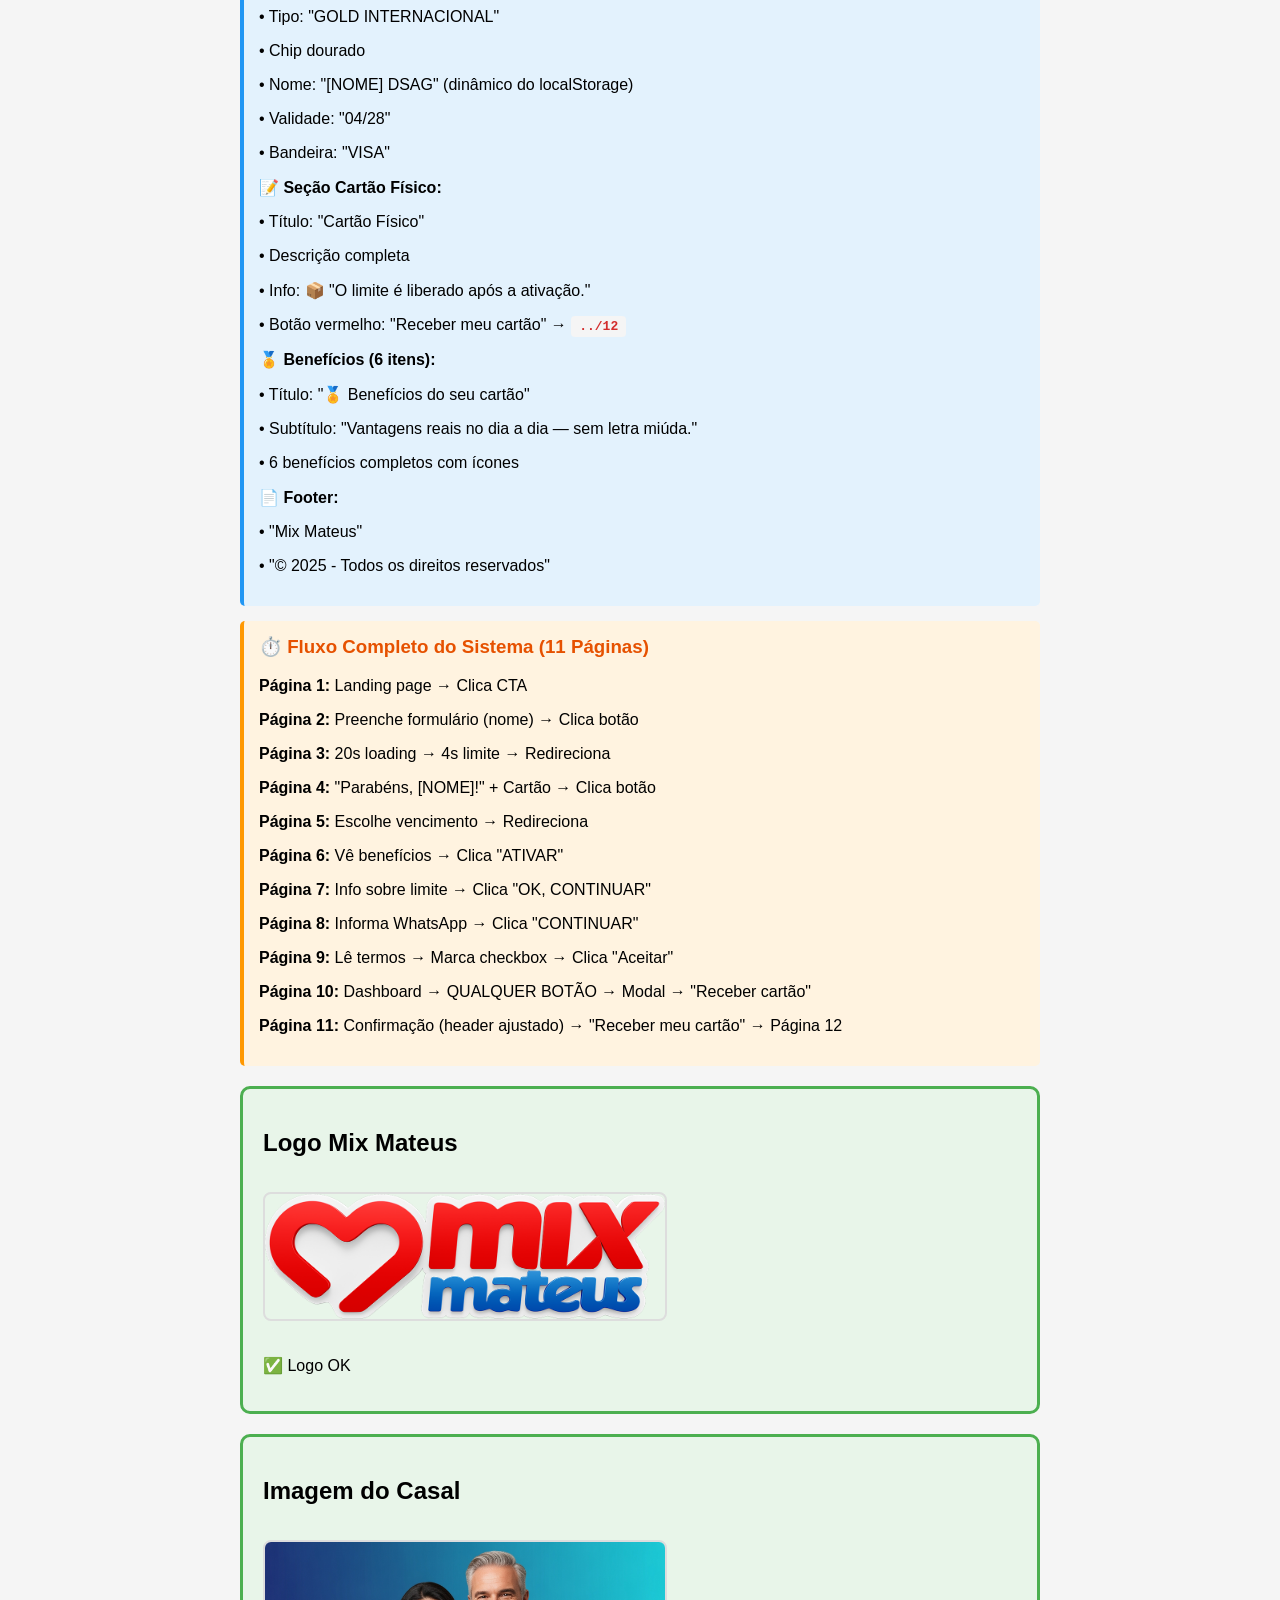
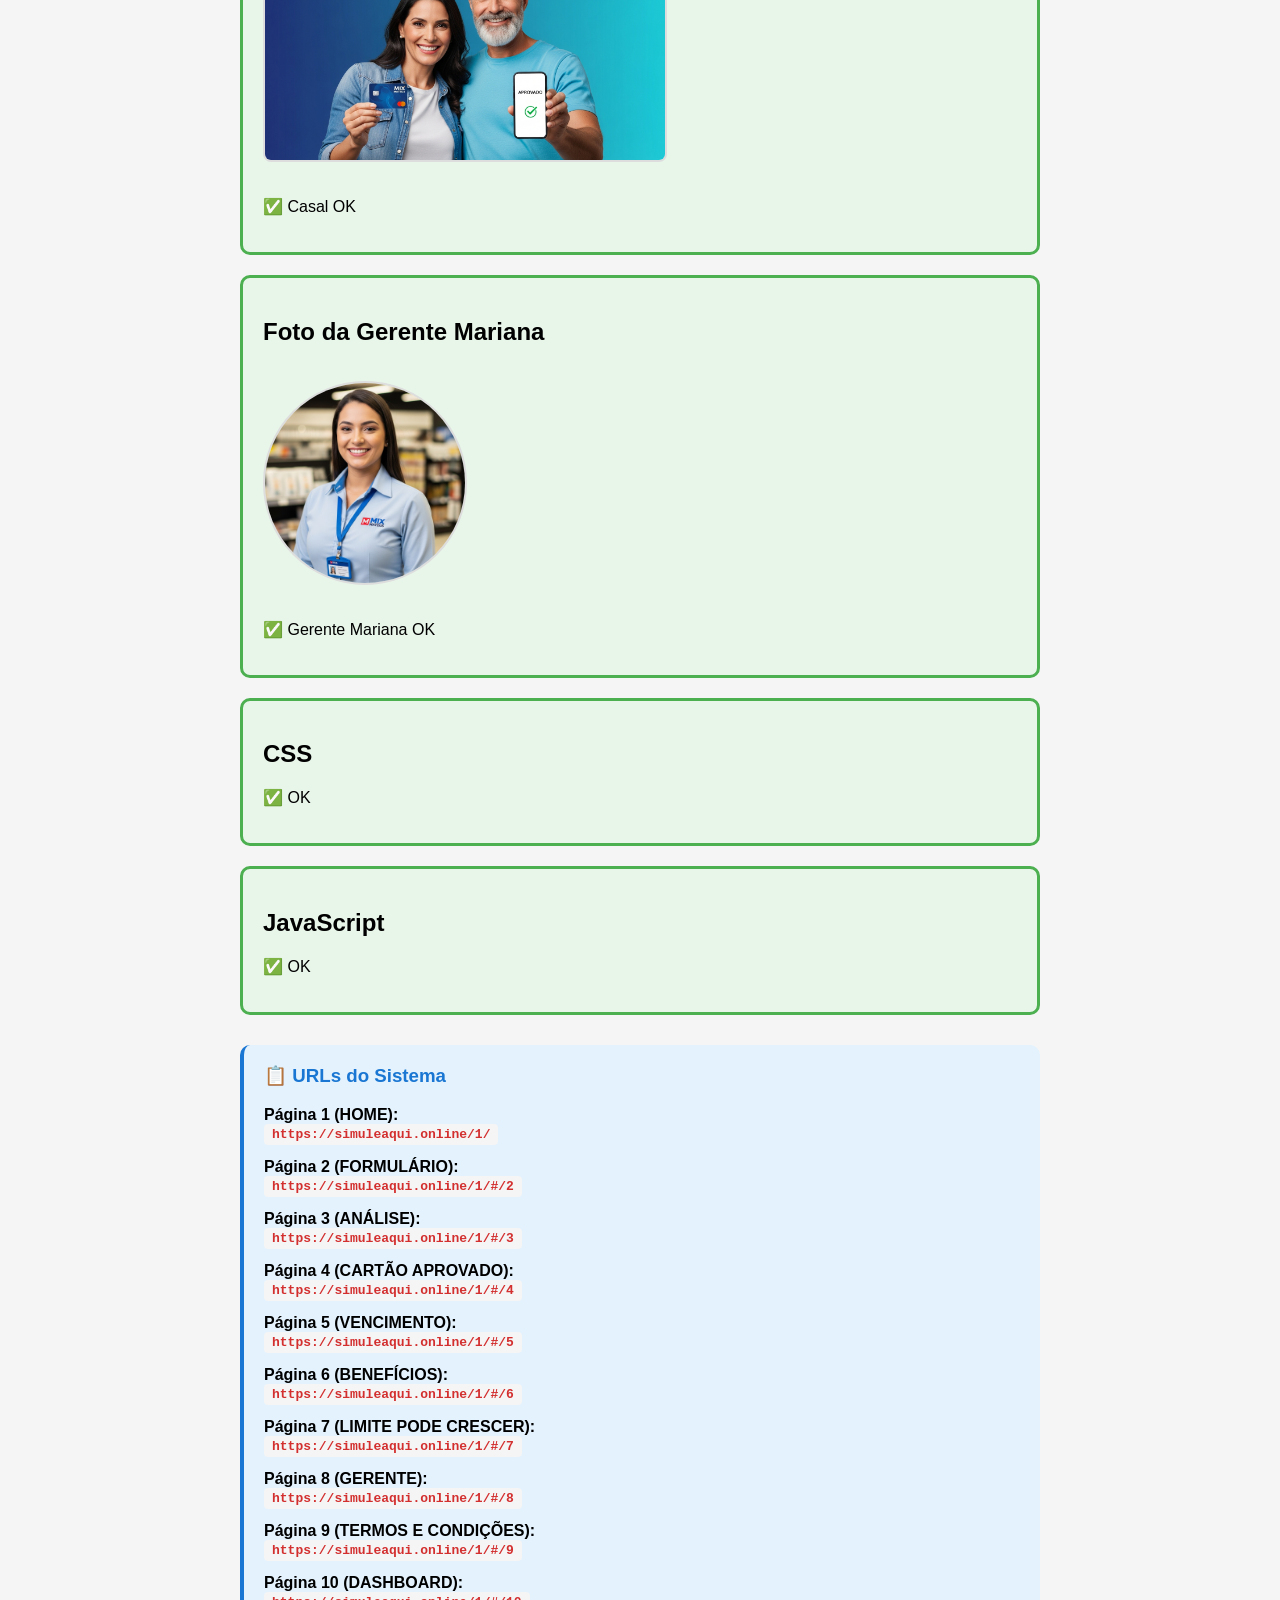
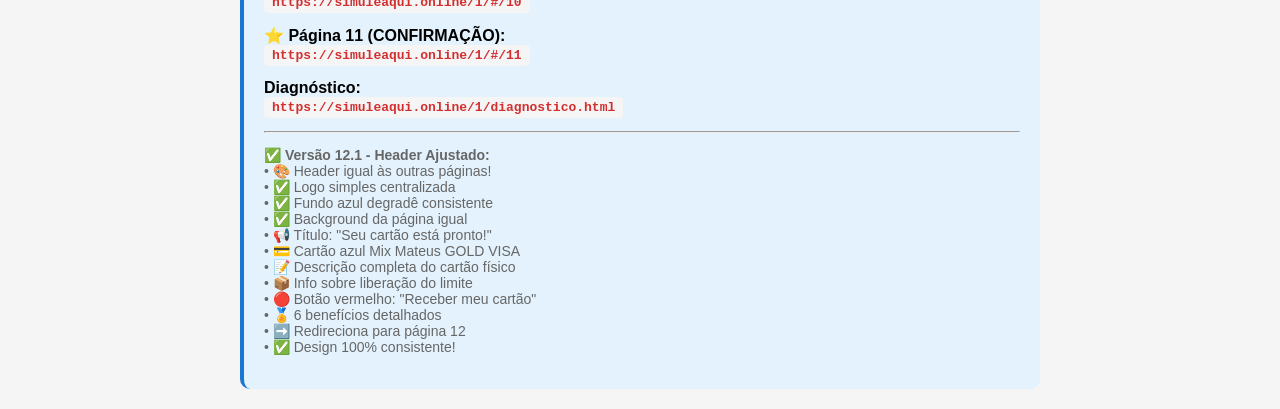
==== commit d4a7e1b3: "Atualizar diagnostico.html" ====
--- a/diagnostico.html
+++ b/diagnostico.html
@@ -2,7 +2,7 @@
 <html lang="pt-BR">
 <head>
     <meta charset="UTF-8">
-    <title>✅ Diagnóstico Mix Mateus - v12.0 PÁGINA 11 CONFIRMAÇÃO!</title>
+    <title>✅ Diagnóstico Mix Mateus - v12.1 HEADER AJUSTADO!</title>
     <style>
         body { font-family: Arial; padding: 20px; max-width: 800px; margin: 0 auto; background: #f5f5f5; }
         h1 { color: #1976d2; text-align: center; }
@@ -15,9 +15,26 @@
     </style>
 </head>
 <body>
-    <h1>🔍 Diagnóstico Mix Mateus - v12.0 CONFIRMAÇÃO!</h1>
-    <p style="text-align: center;"><strong>Sistema Completo com 11 Páginas!</strong> <code>public_html/1/</code></p>
+    <h1>🔍 Diagnóstico Mix Mateus - v12.1 AJUSTADO!</h1>
+    <p style="text-align: center;"><strong>Header igual às outras páginas!</strong> <code>public_html/1/</code></p>
     
+    <div class="feature" style="background: #ffebee; border-left-color: #f44336;">
+        <h3 style="margin-top: 0; color: #c62828;">🎨 ATUALIZAÇÃO v12.1 - HEADER AJUSTADO</h3>
+        <p style="font-size: 16px; font-weight: bold;">✅ Header da página 11 agora está igual às páginas 1, 2, etc!</p>
+        <p style="margin-top: 15px;"><strong>Antes (v12.0):</strong></p>
+        <p>• Logo dentro de quadrado branco grande</p>
+        <p>• Fundo azul → vermelho</p>
+        <p style="margin-top: 15px;"><strong>Agora (v12.1):</strong></p>
+        <p>• ✅ Logo simples centralizada (h-16)</p>
+        <p>• ✅ Fundo azul degradê (from-primary via-primary/95 to-primary/90)</p>
+        <p>• ✅ Drop shadow na logo</p>
+        <p>• ✅ Sem quadrado branco</p>
+        <p>• ✅ Background da página igual (from-primary/5 via-background to-primary/10)</p>
+        <p style="margin-bottom: 0; font-weight: bold; color: #c62828; margin-top: 15px;">
+          ⚡ Design 100% consistente com as outras páginas!
+        </p>
+    </div>
+
     <div class="feature" style="background: #e8f5e9; border-left-color: #4caf50;">
         <h3 style="margin-top: 0; color: #2e7d32;">🎉 SISTEMA COMPLETO - 11 PÁGINAS!</h3>
         <p><strong>Página 1 (HOME):</strong> Landing page → <code>../2</code></p>
@@ -30,16 +47,22 @@
         <p><strong>Página 8 (GERENTE):</strong> Contato + WhatsApp → <code>../9</code></p>
         <p><strong>Página 9 (TERMOS E CONDIÇÕES):</strong> Aceite dos termos → <code>../10</code></p>
         <p><strong>Página 10 (DASHBOARD):</strong> Todos os botões abrem modal → <code>../11</code></p>
-        <p><strong>⭐ Página 11 (CONFIRMAÇÃO DE ENVIO) - NOVO:</strong> Receber cartão físico!</p>
+        <p><strong>⭐ Página 11 (CONFIRMAÇÃO DE ENVIO):</strong> Header ajustado!</p>
         <p style="margin-bottom: 0; font-weight: bold; color: #2e7d32;">✅ Fluxo completo funcionando!</p>
     </div>
 
     <div class="feature" style="background: #e3f2fd; border-left-color: #2196f3;">
-        <h3 style="margin-top: 0; color: #1976d2;">⭐ PÁGINA 11 - Confirmação de Envio</h3>
+        <h3 style="margin-top: 0; color: #1976d2;">⭐ PÁGINA 11 - Confirmação de Envio (ATUALIZADA)</h3>
         
-        <p><strong>🎨 Header:</strong></p>
-        <p>• Logo Mix Mateus (quadrado branco, grande)</p>
-        <p>• Fundo azul degradê (azul → vermelho)</p>
+        <p><strong>🎨 Header (NOVO):</strong></p>
+        <p>• ✅ Logo Mix Mateus simples (h-16, drop-shadow-lg)</p>
+        <p>• ✅ Centralizada</p>
+        <p>• ✅ Fundo: bg-gradient-to-r from-primary via-primary/95 to-primary/90</p>
+        <p>• ✅ Igual às páginas 1, 2, 3, etc</p>
+        
+        <p style="margin-top: 15px;"><strong>🌈 Background da Página (NOVO):</strong></p>
+        <p>• ✅ bg-gradient-to-b from-primary/5 via-background to-primary/10</p>
+        <p>• ✅ Igual às outras páginas</p>
         
         <p style="margin-top: 15px;"><strong>📢 Título Principal:</strong></p>
         <p>• "Seu cartão está pronto!"</p>
@@ -47,7 +70,7 @@
         <p>• Cor azul, grande e em destaque</p>
         
         <p style="margin-top: 15px;"><strong>💳 Card do Cartão Físico:</strong></p>
-        <p>• Cartão azul Mix Mateus (igual ao dashboard)</p>
+        <p>• Cartão azul Mix Mateus</p>
         <p>• Tipo: "GOLD INTERNACIONAL"</p>
         <p>• Chip dourado</p>
         <p>• Nome: "[NOME] DSAG" (dinâmico do localStorage)</p>
@@ -56,22 +79,14 @@
         
         <p style="margin-top: 15px;"><strong>📝 Seção Cartão Físico:</strong></p>
         <p>• Título: "Cartão Físico"</p>
-        <p>• Descrição: "Receba seu cartão com rastreamento, segurança e praticidade diretamente no seu endereço."</p>
+        <p>• Descrição completa</p>
         <p>• Info: 📦 "O limite é liberado após a ativação."</p>
-        <p>• Botão vermelho: "Receber meu cartão" → redireciona para <code>../12</code></p>
+        <p>• Botão vermelho: "Receber meu cartão" → <code>../12</code></p>
         
-        <p style="margin-top: 15px;"><strong>🏅 Benefícios do seu cartão:</strong></p>
+        <p style="margin-top: 15px;"><strong>🏅 Benefícios (6 itens):</strong></p>
         <p>• Título: "🏅 Benefícios do seu cartão"</p>
         <p>• Subtítulo: "Vantagens reais no dia a dia — sem letra miúda."</p>
-        <p>• 6 benefícios com ícones:</p>
-        <p style="padding-left: 20px;">
-          1. 🚚 <strong>Entrega rápida com rastreio</strong> - Acompanhe cada etapa até a sua porta<br>
-          2. ⚡ <strong>Ativação imediata</strong> - Ative em minutos e use na hora, físico e online<br>
-          3. 📅 <strong>Pagamento flexível</strong> - Escolha a melhor data de vencimento para você<br>
-          4. 🛒 <strong>Rede Mix Mateus</strong> - 10% de desconto nas compras em lojas participantes<br>
-          5. 🛡️ <strong>Segurança total</strong> - Proteção contra fraudes em todas as transações<br>
-          6. 💳 <strong>Cartão virtual</strong> - Disponível imediatamente após a ativação
-        </p>
+        <p>• 6 benefícios completos com ícones</p>
         
         <p style="margin-top: 15px;"><strong>📄 Footer:</strong></p>
         <p>• "Mix Mateus"</p>
@@ -90,7 +105,7 @@
         <p><strong>Página 8:</strong> Informa WhatsApp → Clica "CONTINUAR"</p>
         <p><strong>Página 9:</strong> Lê termos → Marca checkbox → Clica "Aceitar"</p>
         <p><strong>Página 10:</strong> Dashboard → QUALQUER BOTÃO → Modal → "Receber cartão"</p>
-        <p><strong>Página 11:</strong> Confirmação de envio → Benefícios → "Receber meu cartão" → Página 12</p>
+        <p><strong>Página 11:</strong> Confirmação (header ajustado) → "Receber meu cartão" → Página 12</p>
     </div>
     
     <div class="test" id="test-logo">
@@ -122,12 +137,12 @@
     </div>
 
     <script>
-        fetch('./assets/index-Ca3saq1T.css').then(r => {
+        fetch('./assets/index-3-vt_osa.css').then(r => {
             document.getElementById('css-result').innerHTML = r.ok ? '✅ OK' : '❌ Erro';
             document.getElementById('test-css').classList.add(r.ok ? 'success' : 'error');
         });
         
-        fetch('./assets/index-CIqQ7_Bw.js').then(r => {
+        fetch('./assets/index-CbGpopie.js').then(r => {
             document.getElementById('js-result').innerHTML = r.ok ? '✅ OK' : '❌ Erro';
             document.getElementById('test-js').classList.add(r.ok ? 'success' : 'error');
         });
@@ -149,16 +164,19 @@
         <p><strong>Diagnóstico:</strong><br><code>https://simuleaqui.online/1/diagnostico.html</code></p>
         <hr>
         <p style="font-size: 14px; color: #666;">
-          ✅ <strong>Versão 12.0 - Confirmação de Envio:</strong><br>
-          • 🎨 Design Mix Mateus (azul e vermelho)<br>
+          ✅ <strong>Versão 12.1 - Header Ajustado:</strong><br>
+          • 🎨 Header igual às outras páginas!<br>
+          • ✅ Logo simples centralizada<br>
+          • ✅ Fundo azul degradê consistente<br>
+          • ✅ Background da página igual<br>
           • 📢 Título: "Seu cartão está pronto!"<br>
           • 💳 Cartão azul Mix Mateus GOLD VISA<br>
-          • 📝 Seção Cartão Físico com descrição<br>
-          • 📦 Info: "O limite é liberado após a ativação"<br>
+          • 📝 Descrição completa do cartão físico<br>
+          • 📦 Info sobre liberação do limite<br>
           • 🔴 Botão vermelho: "Receber meu cartão"<br>
-          • 🏅 6 benefícios detalhados com ícones<br>
-          • ➡️ Botão redireciona para página 12<br>
-          • ✅ Sistema completo funcionando!
+          • 🏅 6 benefícios detalhados<br>
+          • ➡️ Redireciona para página 12<br>
+          • ✅ Design 100% consistente!
         </p>
     </div>
 </body>
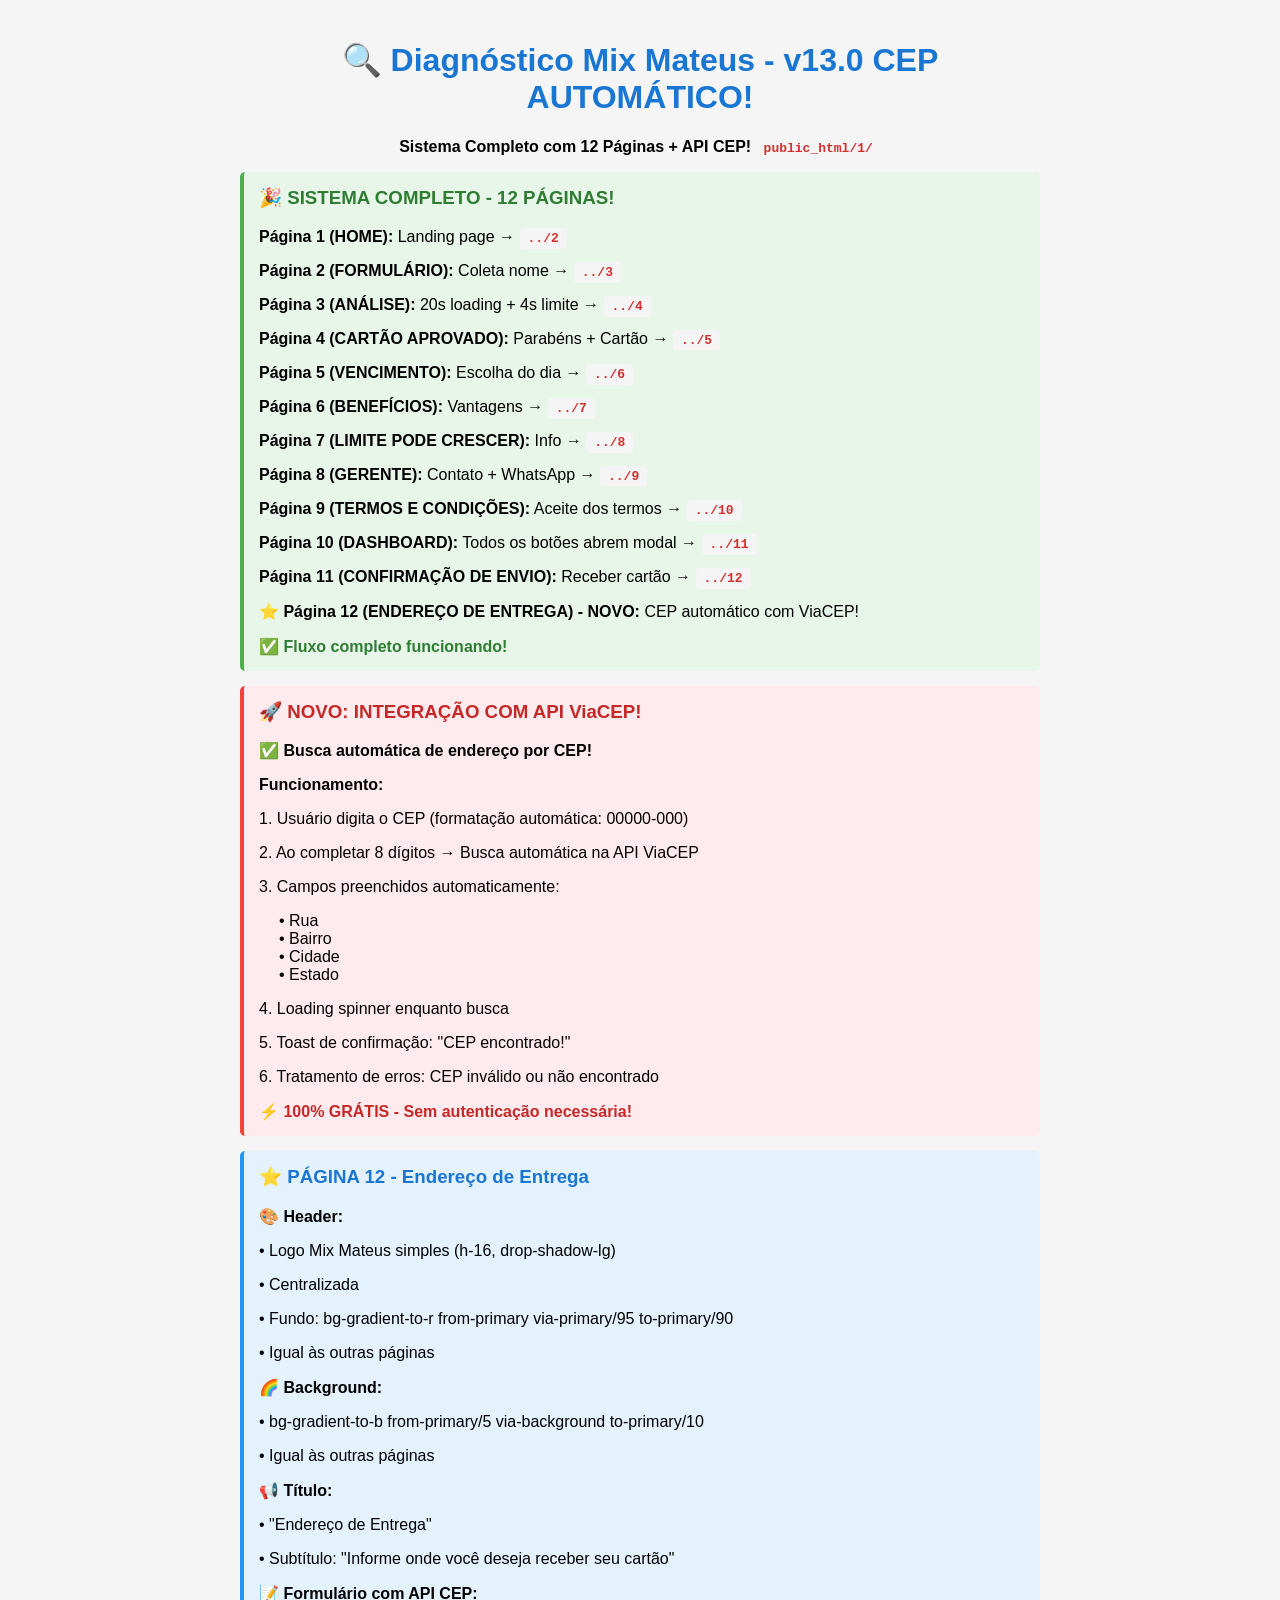
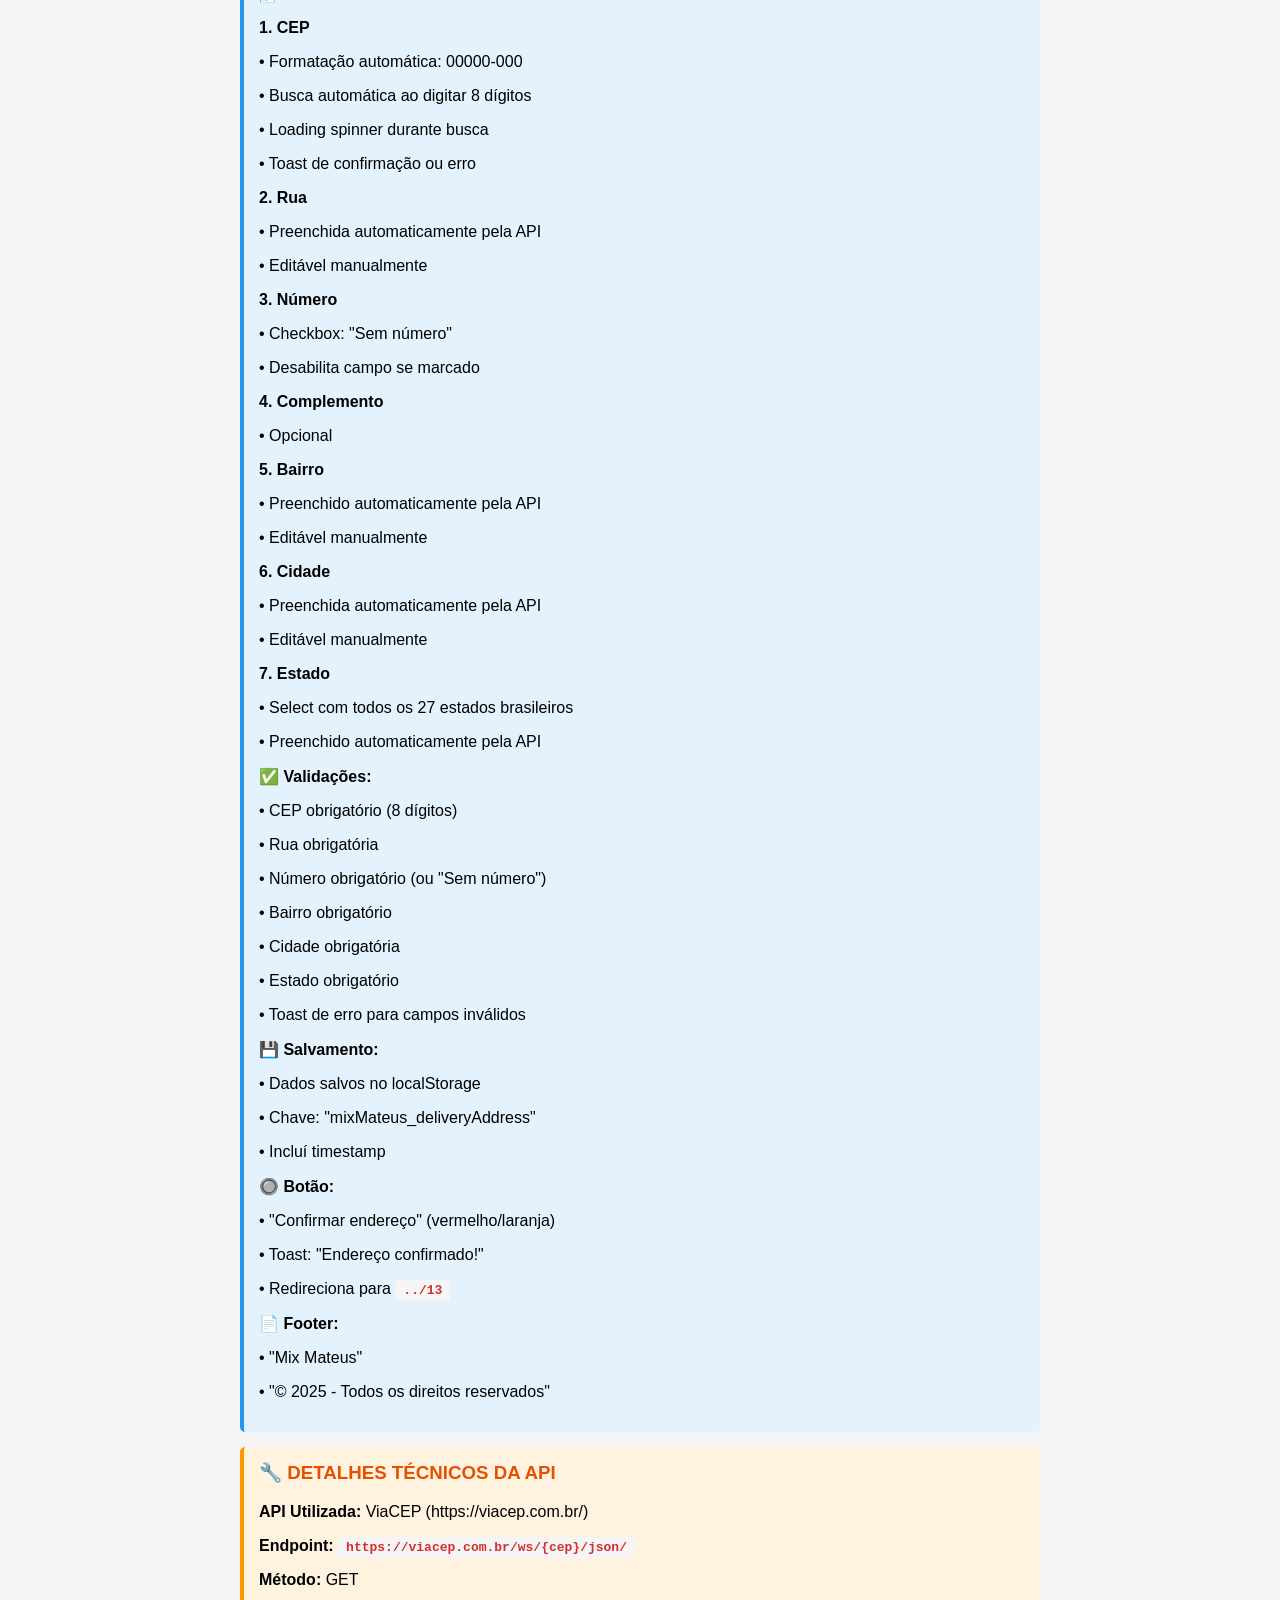
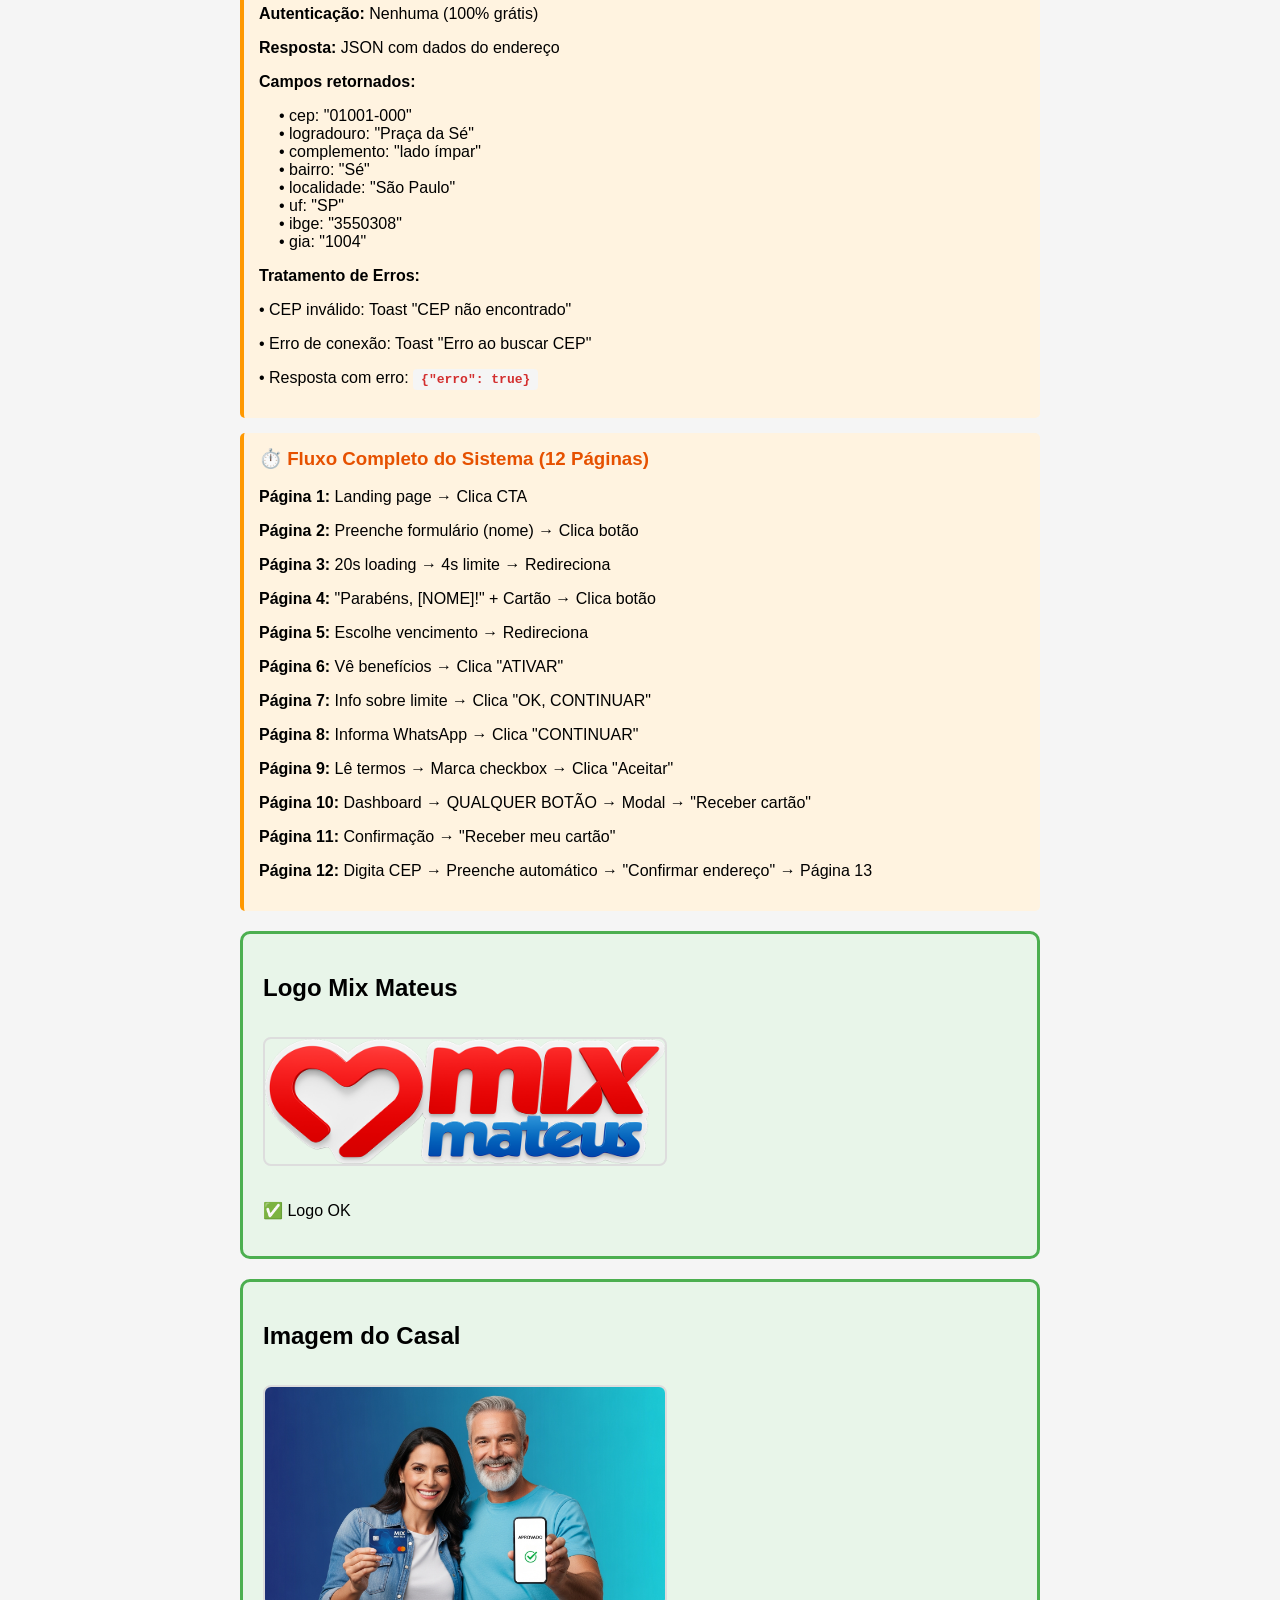
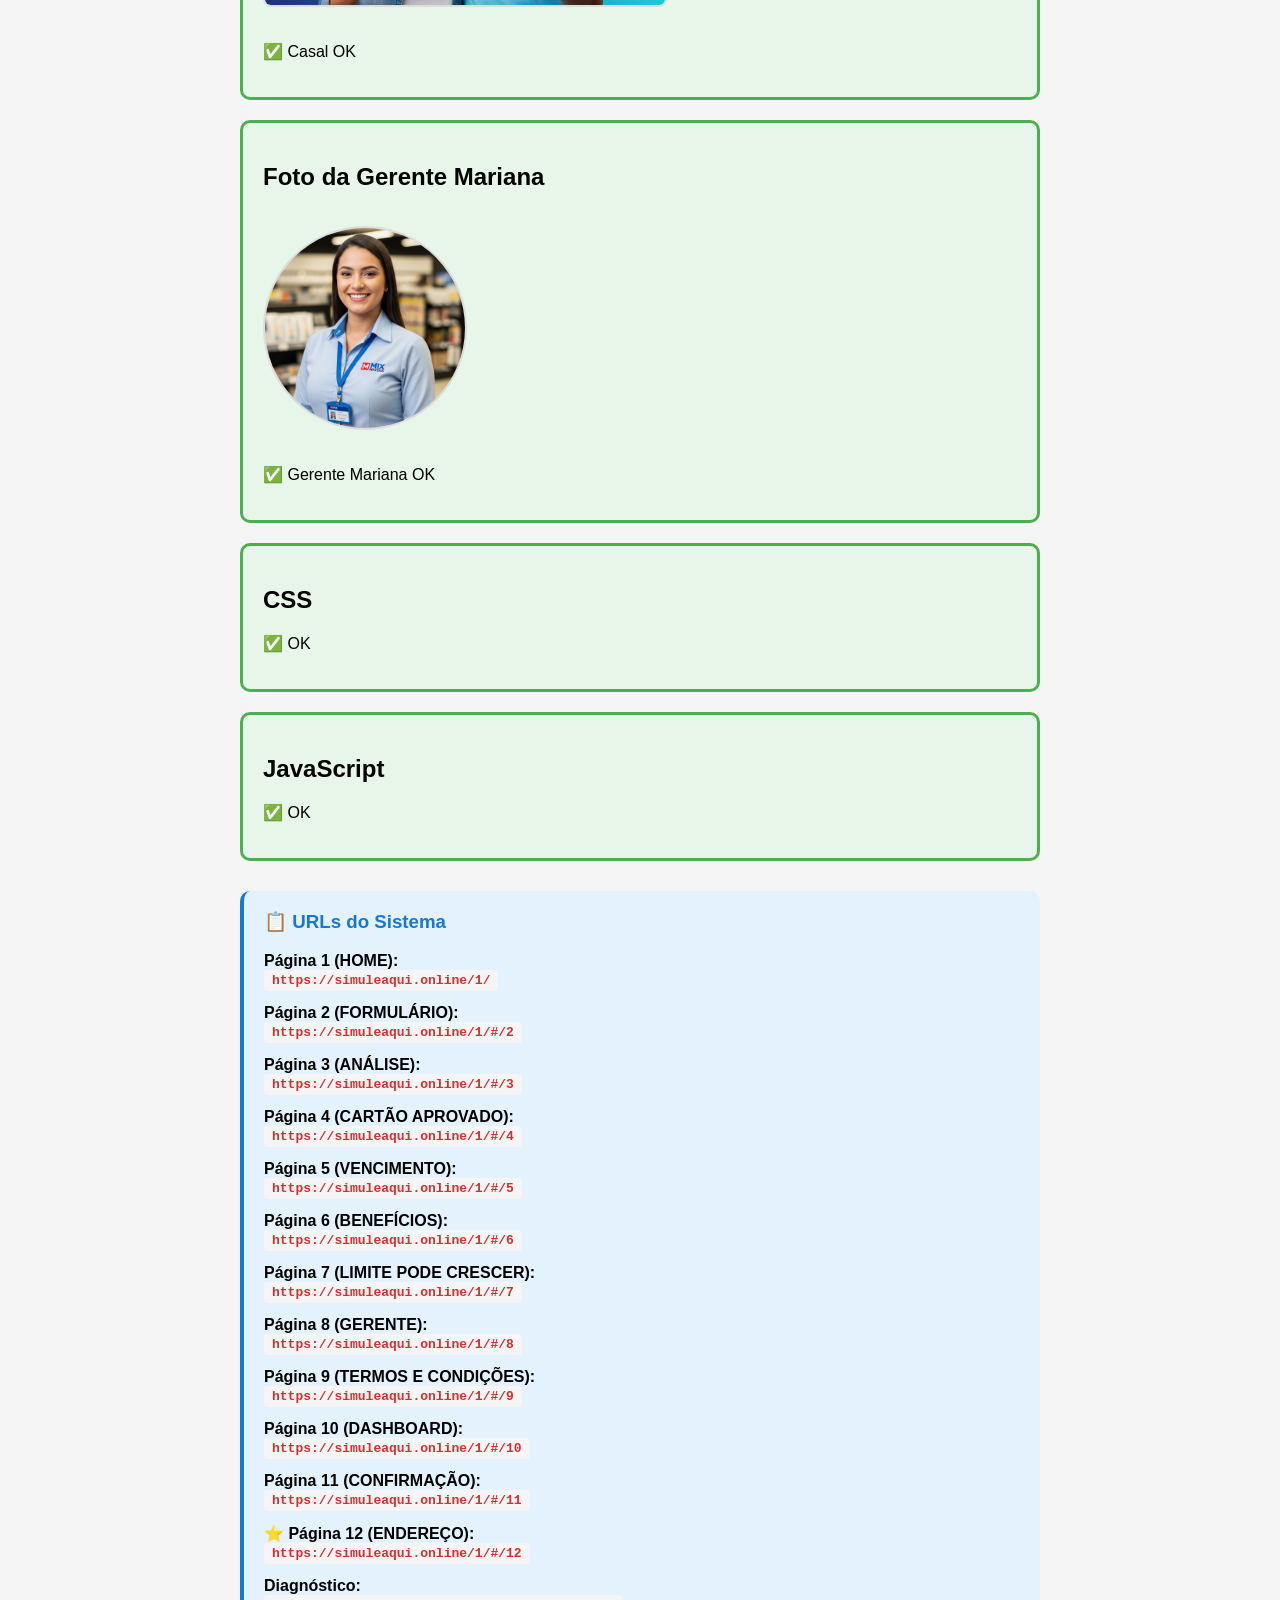
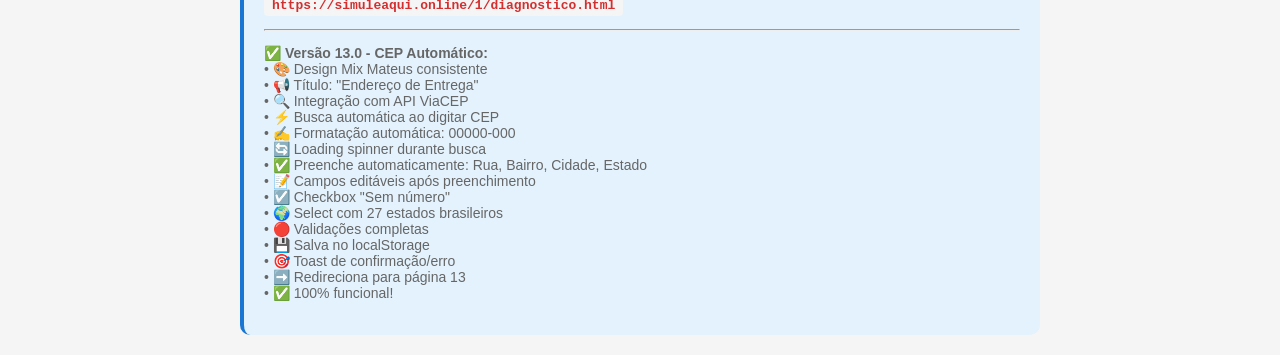
==== commit 6b805013: "Atualizar diagnostico.html" ====
--- a/diagnostico.html
+++ b/diagnostico.html
@@ -2,7 +2,7 @@
 <html lang="pt-BR">
 <head>
     <meta charset="UTF-8">
-    <title>✅ Diagnóstico Mix Mateus - v12.1 HEADER AJUSTADO!</title>
+    <title>✅ Diagnóstico Mix Mateus - v13.0 PÁGINA 12 CEP!</title>
     <style>
         body { font-family: Arial; padding: 20px; max-width: 800px; margin: 0 auto; background: #f5f5f5; }
         h1 { color: #1976d2; text-align: center; }
@@ -15,28 +15,11 @@
     </style>
 </head>
 <body>
-    <h1>🔍 Diagnóstico Mix Mateus - v12.1 AJUSTADO!</h1>
-    <p style="text-align: center;"><strong>Header igual às outras páginas!</strong> <code>public_html/1/</code></p>
-    
-    <div class="feature" style="background: #ffebee; border-left-color: #f44336;">
-        <h3 style="margin-top: 0; color: #c62828;">🎨 ATUALIZAÇÃO v12.1 - HEADER AJUSTADO</h3>
-        <p style="font-size: 16px; font-weight: bold;">✅ Header da página 11 agora está igual às páginas 1, 2, etc!</p>
-        <p style="margin-top: 15px;"><strong>Antes (v12.0):</strong></p>
-        <p>• Logo dentro de quadrado branco grande</p>
-        <p>• Fundo azul → vermelho</p>
-        <p style="margin-top: 15px;"><strong>Agora (v12.1):</strong></p>
-        <p>• ✅ Logo simples centralizada (h-16)</p>
-        <p>• ✅ Fundo azul degradê (from-primary via-primary/95 to-primary/90)</p>
-        <p>• ✅ Drop shadow na logo</p>
-        <p>• ✅ Sem quadrado branco</p>
-        <p>• ✅ Background da página igual (from-primary/5 via-background to-primary/10)</p>
-        <p style="margin-bottom: 0; font-weight: bold; color: #c62828; margin-top: 15px;">
-          ⚡ Design 100% consistente com as outras páginas!
-        </p>
-    </div>
-
+    <h1>🔍 Diagnóstico Mix Mateus - v13.0 CEP AUTOMÁTICO!</h1>
+    <p style="text-align: center;"><strong>Sistema Completo com 12 Páginas + API CEP!</strong> <code>public_html/1/</code></p>
+    
     <div class="feature" style="background: #e8f5e9; border-left-color: #4caf50;">
-        <h3 style="margin-top: 0; color: #2e7d32;">🎉 SISTEMA COMPLETO - 11 PÁGINAS!</h3>
+        <h3 style="margin-top: 0; color: #2e7d32;">🎉 SISTEMA COMPLETO - 12 PÁGINAS!</h3>
         <p><strong>Página 1 (HOME):</strong> Landing page → <code>../2</code></p>
         <p><strong>Página 2 (FORMULÁRIO):</strong> Coleta nome → <code>../3</code></p>
         <p><strong>Página 3 (ANÁLISE):</strong> 20s loading + 4s limite → <code>../4</code></p>
@@ -47,46 +30,97 @@
         <p><strong>Página 8 (GERENTE):</strong> Contato + WhatsApp → <code>../9</code></p>
         <p><strong>Página 9 (TERMOS E CONDIÇÕES):</strong> Aceite dos termos → <code>../10</code></p>
         <p><strong>Página 10 (DASHBOARD):</strong> Todos os botões abrem modal → <code>../11</code></p>
-        <p><strong>⭐ Página 11 (CONFIRMAÇÃO DE ENVIO):</strong> Header ajustado!</p>
+        <p><strong>Página 11 (CONFIRMAÇÃO DE ENVIO):</strong> Receber cartão → <code>../12</code></p>
+        <p><strong>⭐ Página 12 (ENDEREÇO DE ENTREGA) - NOVO:</strong> CEP automático com ViaCEP!</p>
         <p style="margin-bottom: 0; font-weight: bold; color: #2e7d32;">✅ Fluxo completo funcionando!</p>
     </div>
 
+    <div class="feature" style="background: #ffebee; border-left-color: #f44336;">
+        <h3 style="margin-top: 0; color: #c62828;">🚀 NOVO: INTEGRAÇÃO COM API ViaCEP!</h3>
+        <p style="font-size: 16px; font-weight: bold;">✅ Busca automática de endereço por CEP!</p>
+        <p style="margin-top: 15px;"><strong>Funcionamento:</strong></p>
+        <p>1. Usuário digita o CEP (formatação automática: 00000-000)</p>
+        <p>2. Ao completar 8 dígitos → Busca automática na API ViaCEP</p>
+        <p>3. Campos preenchidos automaticamente:</p>
+        <p style="padding-left: 20px;">
+          • Rua<br>
+          • Bairro<br>
+          • Cidade<br>
+          • Estado
+        </p>
+        <p>4. Loading spinner enquanto busca</p>
+        <p>5. Toast de confirmação: "CEP encontrado!"</p>
+        <p>6. Tratamento de erros: CEP inválido ou não encontrado</p>
+        <p style="margin-bottom: 0; font-weight: bold; color: #c62828; margin-top: 15px;">
+          ⚡ 100% GRÁTIS - Sem autenticação necessária!
+        </p>
+    </div>
+
     <div class="feature" style="background: #e3f2fd; border-left-color: #2196f3;">
-        <h3 style="margin-top: 0; color: #1976d2;">⭐ PÁGINA 11 - Confirmação de Envio (ATUALIZADA)</h3>
-        
-        <p><strong>🎨 Header (NOVO):</strong></p>
-        <p>• ✅ Logo Mix Mateus simples (h-16, drop-shadow-lg)</p>
-        <p>• ✅ Centralizada</p>
-        <p>• ✅ Fundo: bg-gradient-to-r from-primary via-primary/95 to-primary/90</p>
-        <p>• ✅ Igual às páginas 1, 2, 3, etc</p>
-        
-        <p style="margin-top: 15px;"><strong>🌈 Background da Página (NOVO):</strong></p>
-        <p>• ✅ bg-gradient-to-b from-primary/5 via-background to-primary/10</p>
-        <p>• ✅ Igual às outras páginas</p>
-        
-        <p style="margin-top: 15px;"><strong>📢 Título Principal:</strong></p>
-        <p>• "Seu cartão está pronto!"</p>
-        <p>• "Agora é só confirmar o envio 📦🚚"</p>
-        <p>• Cor azul, grande e em destaque</p>
-        
-        <p style="margin-top: 15px;"><strong>💳 Card do Cartão Físico:</strong></p>
-        <p>• Cartão azul Mix Mateus</p>
-        <p>• Tipo: "GOLD INTERNACIONAL"</p>
-        <p>• Chip dourado</p>
-        <p>• Nome: "[NOME] DSAG" (dinâmico do localStorage)</p>
-        <p>• Validade: "04/28"</p>
-        <p>• Bandeira: "VISA"</p>
-        
-        <p style="margin-top: 15px;"><strong>📝 Seção Cartão Físico:</strong></p>
-        <p>• Título: "Cartão Físico"</p>
-        <p>• Descrição completa</p>
-        <p>• Info: 📦 "O limite é liberado após a ativação."</p>
-        <p>• Botão vermelho: "Receber meu cartão" → <code>../12</code></p>
-        
-        <p style="margin-top: 15px;"><strong>🏅 Benefícios (6 itens):</strong></p>
-        <p>• Título: "🏅 Benefícios do seu cartão"</p>
-        <p>• Subtítulo: "Vantagens reais no dia a dia — sem letra miúda."</p>
-        <p>• 6 benefícios completos com ícones</p>
+        <h3 style="margin-top: 0; color: #1976d2;">⭐ PÁGINA 12 - Endereço de Entrega</h3>
+        
+        <p><strong>🎨 Header:</strong></p>
+        <p>• Logo Mix Mateus simples (h-16, drop-shadow-lg)</p>
+        <p>• Centralizada</p>
+        <p>• Fundo: bg-gradient-to-r from-primary via-primary/95 to-primary/90</p>
+        <p>• Igual às outras páginas</p>
+        
+        <p style="margin-top: 15px;"><strong>🌈 Background:</strong></p>
+        <p>• bg-gradient-to-b from-primary/5 via-background to-primary/10</p>
+        <p>• Igual às outras páginas</p>
+        
+        <p style="margin-top: 15px;"><strong>📢 Título:</strong></p>
+        <p>• "Endereço de Entrega"</p>
+        <p>• Subtítulo: "Informe onde você deseja receber seu cartão"</p>
+        
+        <p style="margin-top: 15px;"><strong>📝 Formulário com API CEP:</strong></p>
+        <p><strong>1. CEP</strong></p>
+        <p>• Formatação automática: 00000-000</p>
+        <p>• Busca automática ao digitar 8 dígitos</p>
+        <p>• Loading spinner durante busca</p>
+        <p>• Toast de confirmação ou erro</p>
+        
+        <p style="margin-top: 10px;"><strong>2. Rua</strong></p>
+        <p>• Preenchida automaticamente pela API</p>
+        <p>• Editável manualmente</p>
+        
+        <p style="margin-top: 10px;"><strong>3. Número</strong></p>
+        <p>• Checkbox: "Sem número"</p>
+        <p>• Desabilita campo se marcado</p>
+        
+        <p style="margin-top: 10px;"><strong>4. Complemento</strong></p>
+        <p>• Opcional</p>
+        
+        <p style="margin-top: 10px;"><strong>5. Bairro</strong></p>
+        <p>• Preenchido automaticamente pela API</p>
+        <p>• Editável manualmente</p>
+        
+        <p style="margin-top: 10px;"><strong>6. Cidade</strong></p>
+        <p>• Preenchida automaticamente pela API</p>
+        <p>• Editável manualmente</p>
+        
+        <p style="margin-top: 10px;"><strong>7. Estado</strong></p>
+        <p>• Select com todos os 27 estados brasileiros</p>
+        <p>• Preenchido automaticamente pela API</p>
+        
+        <p style="margin-top: 15px;"><strong>✅ Validações:</strong></p>
+        <p>• CEP obrigatório (8 dígitos)</p>
+        <p>• Rua obrigatória</p>
+        <p>• Número obrigatório (ou "Sem número")</p>
+        <p>• Bairro obrigatório</p>
+        <p>• Cidade obrigatória</p>
+        <p>• Estado obrigatório</p>
+        <p>• Toast de erro para campos inválidos</p>
+        
+        <p style="margin-top: 15px;"><strong>💾 Salvamento:</strong></p>
+        <p>• Dados salvos no localStorage</p>
+        <p>• Chave: "mixMateus_deliveryAddress"</p>
+        <p>• Incluí timestamp</p>
+        
+        <p style="margin-top: 15px;"><strong>🔘 Botão:</strong></p>
+        <p>• "Confirmar endereço" (vermelho/laranja)</p>
+        <p>• Toast: "Endereço confirmado!"</p>
+        <p>• Redireciona para <code>../13</code></p>
         
         <p style="margin-top: 15px;"><strong>📄 Footer:</strong></p>
         <p>• "Mix Mateus"</p>
@@ -94,7 +128,31 @@
     </div>
 
     <div class="feature">
-        <h3 style="margin-top: 0; color: #e65100;">⏱️ Fluxo Completo do Sistema (11 Páginas)</h3>
+        <h3 style="margin-top: 0; color: #e65100;">🔧 DETALHES TÉCNICOS DA API</h3>
+        <p><strong>API Utilizada:</strong> ViaCEP (https://viacep.com.br/)</p>
+        <p><strong>Endpoint:</strong> <code>https://viacep.com.br/ws/{cep}/json/</code></p>
+        <p><strong>Método:</strong> GET</p>
+        <p><strong>Autenticação:</strong> Nenhuma (100% grátis)</p>
+        <p><strong>Resposta:</strong> JSON com dados do endereço</p>
+        <p style="margin-top: 15px;"><strong>Campos retornados:</strong></p>
+        <p style="padding-left: 20px;">
+          • cep: "01001-000"<br>
+          • logradouro: "Praça da Sé"<br>
+          • complemento: "lado ímpar"<br>
+          • bairro: "Sé"<br>
+          • localidade: "São Paulo"<br>
+          • uf: "SP"<br>
+          • ibge: "3550308"<br>
+          • gia: "1004"
+        </p>
+        <p style="margin-top: 15px;"><strong>Tratamento de Erros:</strong></p>
+        <p>• CEP inválido: Toast "CEP não encontrado"</p>
+        <p>• Erro de conexão: Toast "Erro ao buscar CEP"</p>
+        <p>• Resposta com erro: <code>{"erro": true}</code></p>
+    </div>
+
+    <div class="feature">
+        <h3 style="margin-top: 0; color: #e65100;">⏱️ Fluxo Completo do Sistema (12 Páginas)</h3>
         <p><strong>Página 1:</strong> Landing page → Clica CTA</p>
         <p><strong>Página 2:</strong> Preenche formulário (nome) → Clica botão</p>
         <p><strong>Página 3:</strong> 20s loading → 4s limite → Redireciona</p>
@@ -105,7 +163,8 @@
         <p><strong>Página 8:</strong> Informa WhatsApp → Clica "CONTINUAR"</p>
         <p><strong>Página 9:</strong> Lê termos → Marca checkbox → Clica "Aceitar"</p>
         <p><strong>Página 10:</strong> Dashboard → QUALQUER BOTÃO → Modal → "Receber cartão"</p>
-        <p><strong>Página 11:</strong> Confirmação (header ajustado) → "Receber meu cartão" → Página 12</p>
+        <p><strong>Página 11:</strong> Confirmação → "Receber meu cartão"</p>
+        <p><strong>Página 12:</strong> Digita CEP → Preenche automático → "Confirmar endereço" → Página 13</p>
     </div>
     
     <div class="test" id="test-logo">
@@ -142,7 +201,7 @@
             document.getElementById('test-css').classList.add(r.ok ? 'success' : 'error');
         });
         
-        fetch('./assets/index-CbGpopie.js').then(r => {
+        fetch('./assets/index-C2NZ-rG9.js').then(r => {
             document.getElementById('js-result').innerHTML = r.ok ? '✅ OK' : '❌ Erro';
             document.getElementById('test-js').classList.add(r.ok ? 'success' : 'error');
         });
@@ -160,23 +219,27 @@
         <p><strong>Página 8 (GERENTE):</strong><br><code>https://simuleaqui.online/1/#/8</code></p>
         <p><strong>Página 9 (TERMOS E CONDIÇÕES):</strong><br><code>https://simuleaqui.online/1/#/9</code></p>
         <p><strong>Página 10 (DASHBOARD):</strong><br><code>https://simuleaqui.online/1/#/10</code></p>
-        <p><strong>⭐ Página 11 (CONFIRMAÇÃO):</strong><br><code>https://simuleaqui.online/1/#/11</code></p>
+        <p><strong>Página 11 (CONFIRMAÇÃO):</strong><br><code>https://simuleaqui.online/1/#/11</code></p>
+        <p><strong>⭐ Página 12 (ENDEREÇO):</strong><br><code>https://simuleaqui.online/1/#/12</code></p>
         <p><strong>Diagnóstico:</strong><br><code>https://simuleaqui.online/1/diagnostico.html</code></p>
         <hr>
         <p style="font-size: 14px; color: #666;">
-          ✅ <strong>Versão 12.1 - Header Ajustado:</strong><br>
-          • 🎨 Header igual às outras páginas!<br>
-          • ✅ Logo simples centralizada<br>
-          • ✅ Fundo azul degradê consistente<br>
-          • ✅ Background da página igual<br>
-          • 📢 Título: "Seu cartão está pronto!"<br>
-          • 💳 Cartão azul Mix Mateus GOLD VISA<br>
-          • 📝 Descrição completa do cartão físico<br>
-          • 📦 Info sobre liberação do limite<br>
-          • 🔴 Botão vermelho: "Receber meu cartão"<br>
-          • 🏅 6 benefícios detalhados<br>
-          • ➡️ Redireciona para página 12<br>
-          • ✅ Design 100% consistente!
+          ✅ <strong>Versão 13.0 - CEP Automático:</strong><br>
+          • 🎨 Design Mix Mateus consistente<br>
+          • 📢 Título: "Endereço de Entrega"<br>
+          • 🔍 Integração com API ViaCEP<br>
+          • ⚡ Busca automática ao digitar CEP<br>
+          • ✍️ Formatação automática: 00000-000<br>
+          • 🔄 Loading spinner durante busca<br>
+          • ✅ Preenche automaticamente: Rua, Bairro, Cidade, Estado<br>
+          • 📝 Campos editáveis após preenchimento<br>
+          • ☑️ Checkbox "Sem número"<br>
+          • 🌍 Select com 27 estados brasileiros<br>
+          • 🔴 Validações completas<br>
+          • 💾 Salva no localStorage<br>
+          • 🎯 Toast de confirmação/erro<br>
+          • ➡️ Redireciona para página 13<br>
+          • ✅ 100% funcional!
         </p>
     </div>
 </body>
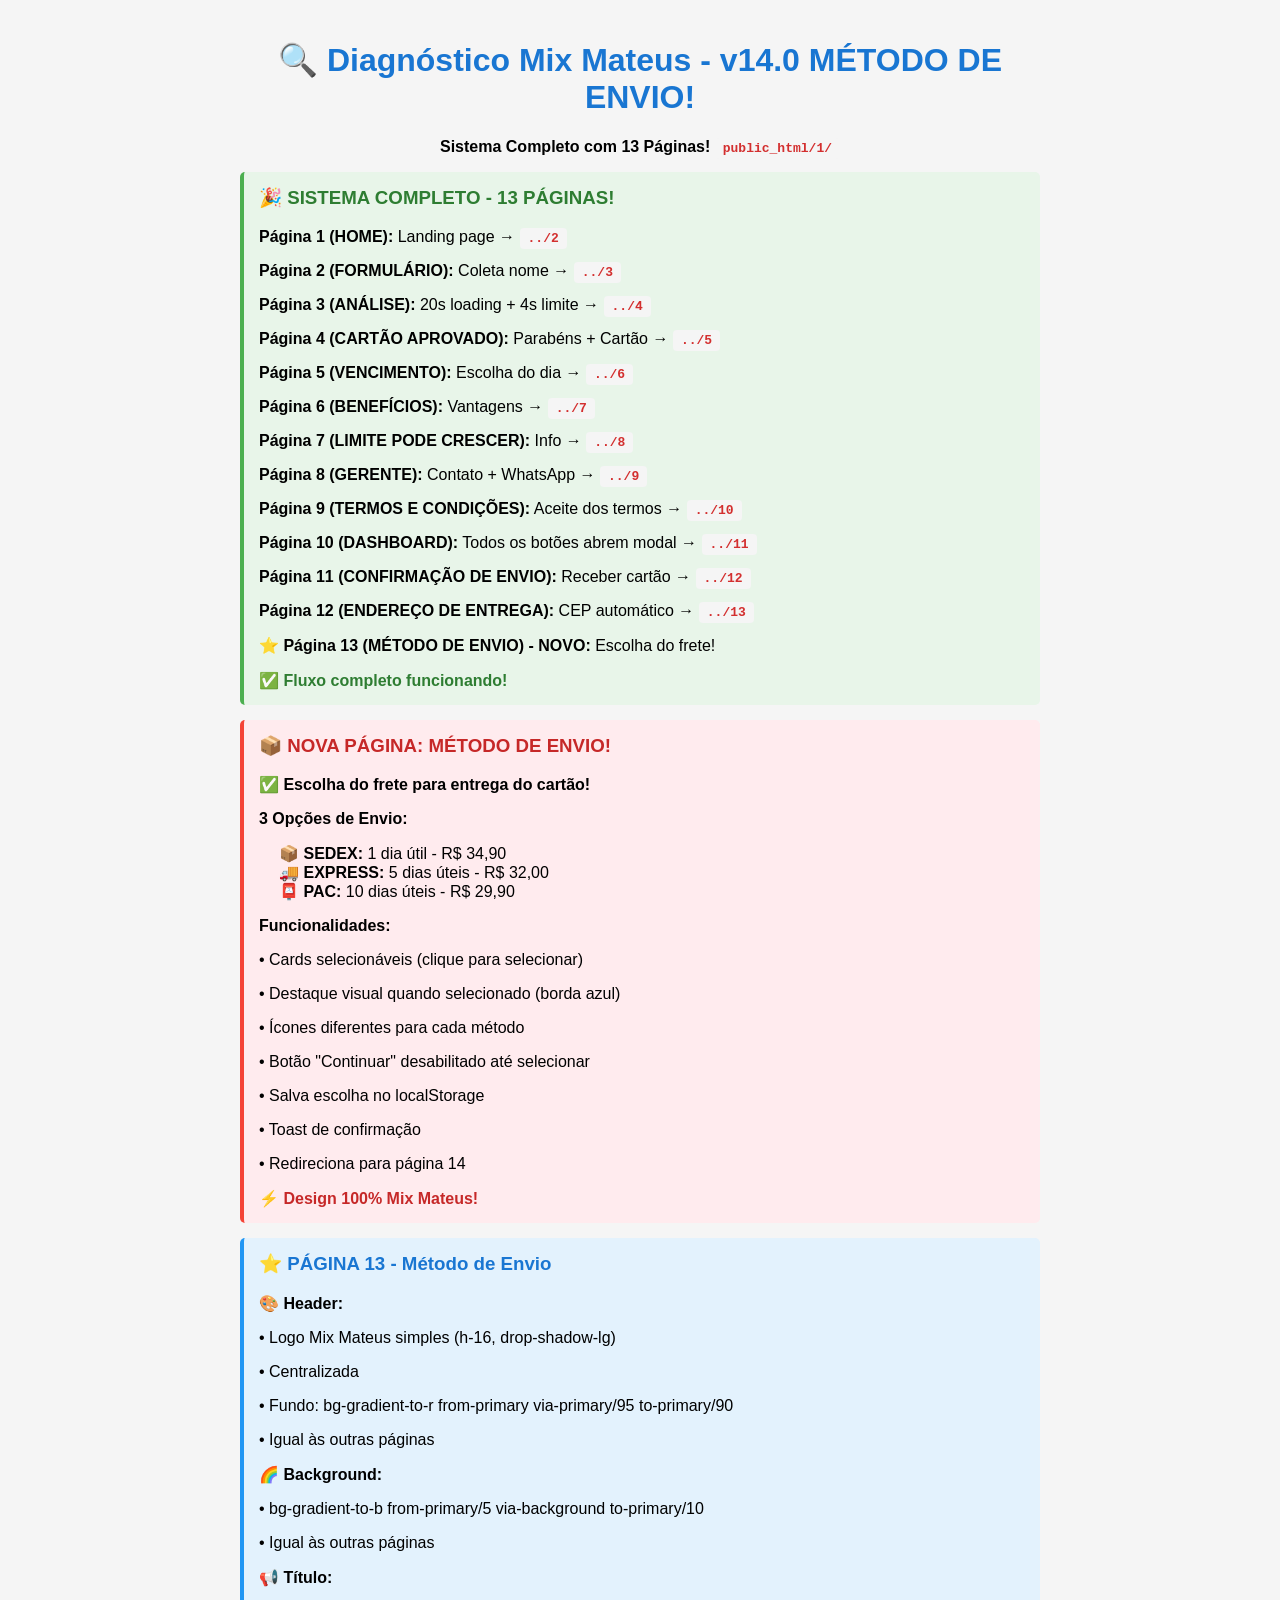
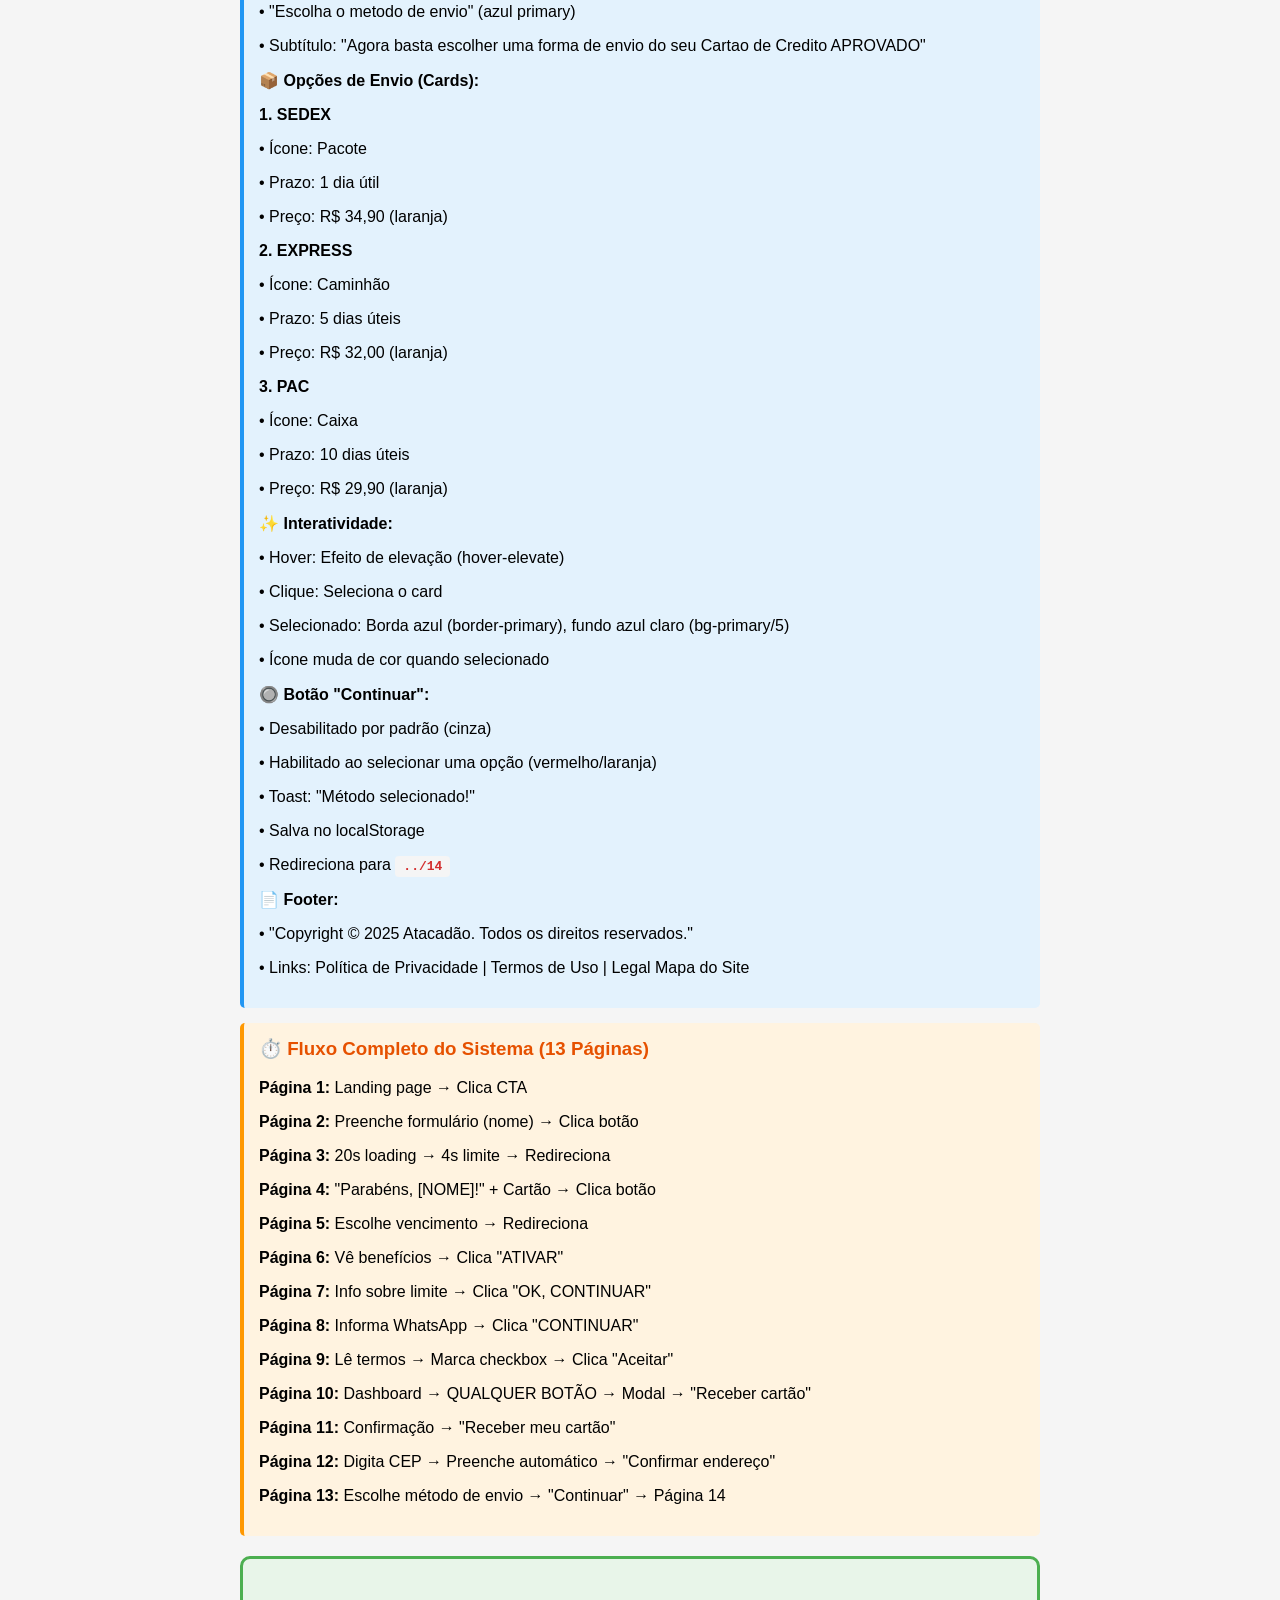
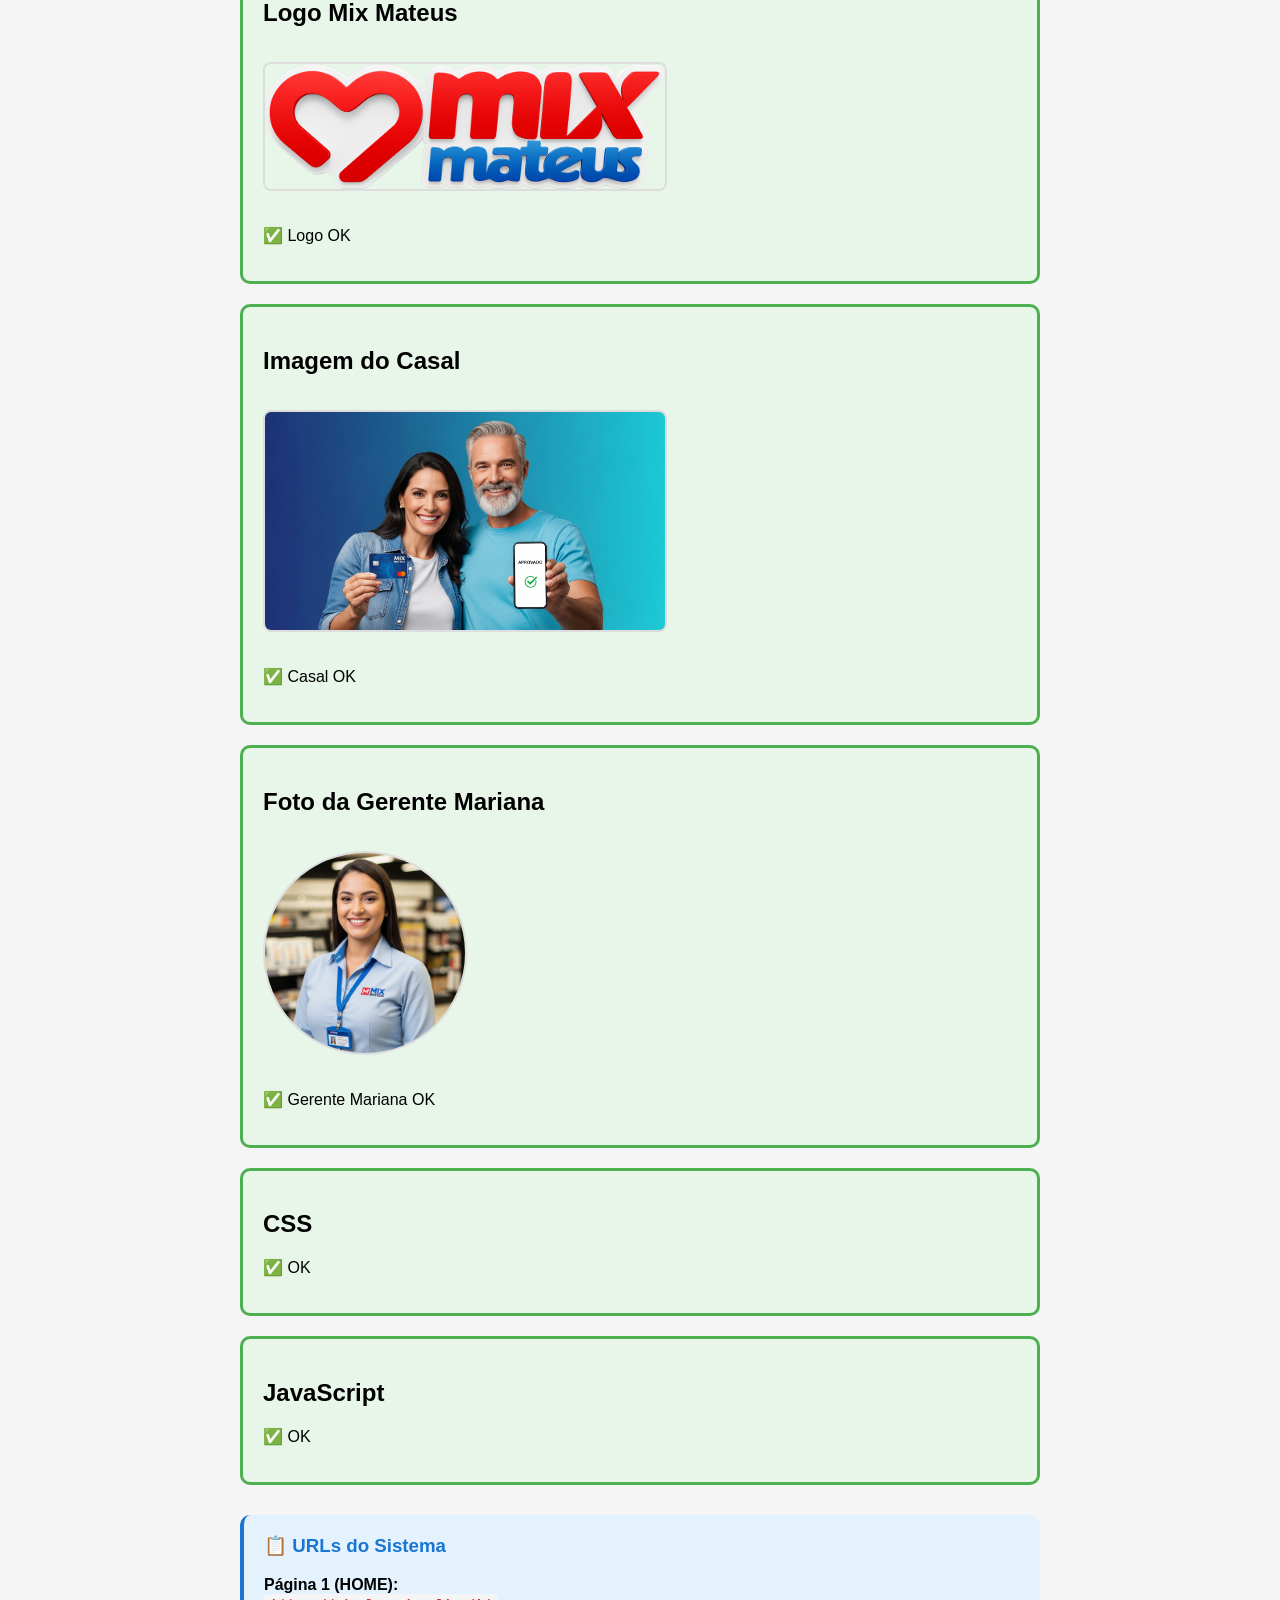
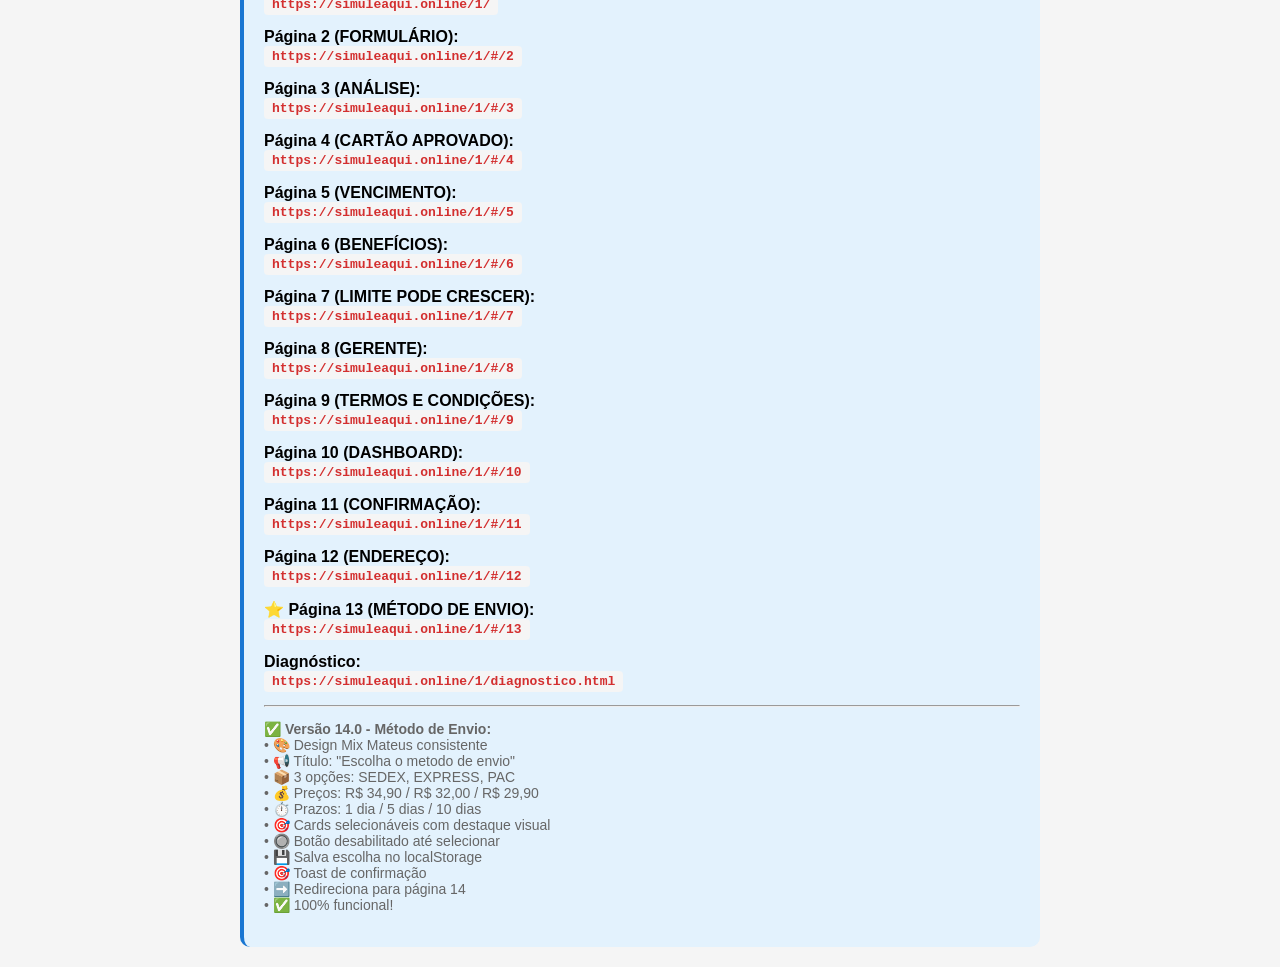
==== commit 6a5e4e59: "Atualizar diagnostico.html" ====
--- a/diagnostico.html
+++ b/diagnostico.html
@@ -2,7 +2,7 @@
 <html lang="pt-BR">
 <head>
     <meta charset="UTF-8">
-    <title>✅ Diagnóstico Mix Mateus - v13.0 PÁGINA 12 CEP!</title>
+    <title>✅ Diagnóstico Mix Mateus - v14.0 PÁGINA 13!</title>
     <style>
         body { font-family: Arial; padding: 20px; max-width: 800px; margin: 0 auto; background: #f5f5f5; }
         h1 { color: #1976d2; text-align: center; }
@@ -15,11 +15,11 @@
     </style>
 </head>
 <body>
-    <h1>🔍 Diagnóstico Mix Mateus - v13.0 CEP AUTOMÁTICO!</h1>
-    <p style="text-align: center;"><strong>Sistema Completo com 12 Páginas + API CEP!</strong> <code>public_html/1/</code></p>
+    <h1>🔍 Diagnóstico Mix Mateus - v14.0 MÉTODO DE ENVIO!</h1>
+    <p style="text-align: center;"><strong>Sistema Completo com 13 Páginas!</strong> <code>public_html/1/</code></p>
     
     <div class="feature" style="background: #e8f5e9; border-left-color: #4caf50;">
-        <h3 style="margin-top: 0; color: #2e7d32;">🎉 SISTEMA COMPLETO - 12 PÁGINAS!</h3>
+        <h3 style="margin-top: 0; color: #2e7d32;">🎉 SISTEMA COMPLETO - 13 PÁGINAS!</h3>
         <p><strong>Página 1 (HOME):</strong> Landing page → <code>../2</code></p>
         <p><strong>Página 2 (FORMULÁRIO):</strong> Coleta nome → <code>../3</code></p>
         <p><strong>Página 3 (ANÁLISE):</strong> 20s loading + 4s limite → <code>../4</code></p>
@@ -31,33 +31,35 @@
         <p><strong>Página 9 (TERMOS E CONDIÇÕES):</strong> Aceite dos termos → <code>../10</code></p>
         <p><strong>Página 10 (DASHBOARD):</strong> Todos os botões abrem modal → <code>../11</code></p>
         <p><strong>Página 11 (CONFIRMAÇÃO DE ENVIO):</strong> Receber cartão → <code>../12</code></p>
-        <p><strong>⭐ Página 12 (ENDEREÇO DE ENTREGA) - NOVO:</strong> CEP automático com ViaCEP!</p>
+        <p><strong>Página 12 (ENDEREÇO DE ENTREGA):</strong> CEP automático → <code>../13</code></p>
+        <p><strong>⭐ Página 13 (MÉTODO DE ENVIO) - NOVO:</strong> Escolha do frete!</p>
         <p style="margin-bottom: 0; font-weight: bold; color: #2e7d32;">✅ Fluxo completo funcionando!</p>
     </div>
 
     <div class="feature" style="background: #ffebee; border-left-color: #f44336;">
-        <h3 style="margin-top: 0; color: #c62828;">🚀 NOVO: INTEGRAÇÃO COM API ViaCEP!</h3>
-        <p style="font-size: 16px; font-weight: bold;">✅ Busca automática de endereço por CEP!</p>
-        <p style="margin-top: 15px;"><strong>Funcionamento:</strong></p>
-        <p>1. Usuário digita o CEP (formatação automática: 00000-000)</p>
-        <p>2. Ao completar 8 dígitos → Busca automática na API ViaCEP</p>
-        <p>3. Campos preenchidos automaticamente:</p>
+        <h3 style="margin-top: 0; color: #c62828;">📦 NOVA PÁGINA: MÉTODO DE ENVIO!</h3>
+        <p style="font-size: 16px; font-weight: bold;">✅ Escolha do frete para entrega do cartão!</p>
+        <p style="margin-top: 15px;"><strong>3 Opções de Envio:</strong></p>
         <p style="padding-left: 20px;">
-          • Rua<br>
-          • Bairro<br>
-          • Cidade<br>
-          • Estado
+          📦 <strong>SEDEX:</strong> 1 dia útil - R$ 34,90<br>
+          🚚 <strong>EXPRESS:</strong> 5 dias úteis - R$ 32,00<br>
+          📮 <strong>PAC:</strong> 10 dias úteis - R$ 29,90
         </p>
-        <p>4. Loading spinner enquanto busca</p>
-        <p>5. Toast de confirmação: "CEP encontrado!"</p>
-        <p>6. Tratamento de erros: CEP inválido ou não encontrado</p>
+        <p style="margin-top: 15px;"><strong>Funcionalidades:</strong></p>
+        <p>• Cards selecionáveis (clique para selecionar)</p>
+        <p>• Destaque visual quando selecionado (borda azul)</p>
+        <p>• Ícones diferentes para cada método</p>
+        <p>• Botão "Continuar" desabilitado até selecionar</p>
+        <p>• Salva escolha no localStorage</p>
+        <p>• Toast de confirmação</p>
+        <p>• Redireciona para página 14</p>
         <p style="margin-bottom: 0; font-weight: bold; color: #c62828; margin-top: 15px;">
-          ⚡ 100% GRÁTIS - Sem autenticação necessária!
+          ⚡ Design 100% Mix Mateus!
         </p>
     </div>
 
     <div class="feature" style="background: #e3f2fd; border-left-color: #2196f3;">
-        <h3 style="margin-top: 0; color: #1976d2;">⭐ PÁGINA 12 - Endereço de Entrega</h3>
+        <h3 style="margin-top: 0; color: #1976d2;">⭐ PÁGINA 13 - Método de Envio</h3>
         
         <p><strong>🎨 Header:</strong></p>
         <p>• Logo Mix Mateus simples (h-16, drop-shadow-lg)</p>
@@ -70,89 +72,46 @@
         <p>• Igual às outras páginas</p>
         
         <p style="margin-top: 15px;"><strong>📢 Título:</strong></p>
-        <p>• "Endereço de Entrega"</p>
-        <p>• Subtítulo: "Informe onde você deseja receber seu cartão"</p>
-        
-        <p style="margin-top: 15px;"><strong>📝 Formulário com API CEP:</strong></p>
-        <p><strong>1. CEP</strong></p>
-        <p>• Formatação automática: 00000-000</p>
-        <p>• Busca automática ao digitar 8 dígitos</p>
-        <p>• Loading spinner durante busca</p>
-        <p>• Toast de confirmação ou erro</p>
-        
-        <p style="margin-top: 10px;"><strong>2. Rua</strong></p>
-        <p>• Preenchida automaticamente pela API</p>
-        <p>• Editável manualmente</p>
-        
-        <p style="margin-top: 10px;"><strong>3. Número</strong></p>
-        <p>• Checkbox: "Sem número"</p>
-        <p>• Desabilita campo se marcado</p>
-        
-        <p style="margin-top: 10px;"><strong>4. Complemento</strong></p>
-        <p>• Opcional</p>
-        
-        <p style="margin-top: 10px;"><strong>5. Bairro</strong></p>
-        <p>• Preenchido automaticamente pela API</p>
-        <p>• Editável manualmente</p>
-        
-        <p style="margin-top: 10px;"><strong>6. Cidade</strong></p>
-        <p>• Preenchida automaticamente pela API</p>
-        <p>• Editável manualmente</p>
-        
-        <p style="margin-top: 10px;"><strong>7. Estado</strong></p>
-        <p>• Select com todos os 27 estados brasileiros</p>
-        <p>• Preenchido automaticamente pela API</p>
-        
-        <p style="margin-top: 15px;"><strong>✅ Validações:</strong></p>
-        <p>• CEP obrigatório (8 dígitos)</p>
-        <p>• Rua obrigatória</p>
-        <p>• Número obrigatório (ou "Sem número")</p>
-        <p>• Bairro obrigatório</p>
-        <p>• Cidade obrigatória</p>
-        <p>• Estado obrigatório</p>
-        <p>• Toast de erro para campos inválidos</p>
-        
-        <p style="margin-top: 15px;"><strong>💾 Salvamento:</strong></p>
-        <p>• Dados salvos no localStorage</p>
-        <p>• Chave: "mixMateus_deliveryAddress"</p>
-        <p>• Incluí timestamp</p>
-        
-        <p style="margin-top: 15px;"><strong>🔘 Botão:</strong></p>
-        <p>• "Confirmar endereço" (vermelho/laranja)</p>
-        <p>• Toast: "Endereço confirmado!"</p>
-        <p>• Redireciona para <code>../13</code></p>
+        <p>• "Escolha o metodo de envio" (azul primary)</p>
+        <p>• Subtítulo: "Agora basta escolher uma forma de envio do seu Cartao de Credito APROVADO"</p>
+        
+        <p style="margin-top: 15px;"><strong>📦 Opções de Envio (Cards):</strong></p>
+        
+        <p><strong>1. SEDEX</strong></p>
+        <p>• Ícone: Pacote</p>
+        <p>• Prazo: 1 dia útil</p>
+        <p>• Preço: R$ 34,90 (laranja)</p>
+        
+        <p style="margin-top: 10px;"><strong>2. EXPRESS</strong></p>
+        <p>• Ícone: Caminhão</p>
+        <p>• Prazo: 5 dias úteis</p>
+        <p>• Preço: R$ 32,00 (laranja)</p>
+        
+        <p style="margin-top: 10px;"><strong>3. PAC</strong></p>
+        <p>• Ícone: Caixa</p>
+        <p>• Prazo: 10 dias úteis</p>
+        <p>• Preço: R$ 29,90 (laranja)</p>
+        
+        <p style="margin-top: 15px;"><strong>✨ Interatividade:</strong></p>
+        <p>• Hover: Efeito de elevação (hover-elevate)</p>
+        <p>• Clique: Seleciona o card</p>
+        <p>• Selecionado: Borda azul (border-primary), fundo azul claro (bg-primary/5)</p>
+        <p>• Ícone muda de cor quando selecionado</p>
+        
+        <p style="margin-top: 15px;"><strong>🔘 Botão "Continuar":</strong></p>
+        <p>• Desabilitado por padrão (cinza)</p>
+        <p>• Habilitado ao selecionar uma opção (vermelho/laranja)</p>
+        <p>• Toast: "Método selecionado!"</p>
+        <p>• Salva no localStorage</p>
+        <p>• Redireciona para <code>../14</code></p>
         
         <p style="margin-top: 15px;"><strong>📄 Footer:</strong></p>
-        <p>• "Mix Mateus"</p>
-        <p>• "© 2025 - Todos os direitos reservados"</p>
+        <p>• "Copyright © 2025 Atacadão. Todos os direitos reservados."</p>
+        <p>• Links: Política de Privacidade | Termos de Uso | Legal Mapa do Site</p>
     </div>
 
     <div class="feature">
-        <h3 style="margin-top: 0; color: #e65100;">🔧 DETALHES TÉCNICOS DA API</h3>
-        <p><strong>API Utilizada:</strong> ViaCEP (https://viacep.com.br/)</p>
-        <p><strong>Endpoint:</strong> <code>https://viacep.com.br/ws/{cep}/json/</code></p>
-        <p><strong>Método:</strong> GET</p>
-        <p><strong>Autenticação:</strong> Nenhuma (100% grátis)</p>
-        <p><strong>Resposta:</strong> JSON com dados do endereço</p>
-        <p style="margin-top: 15px;"><strong>Campos retornados:</strong></p>
-        <p style="padding-left: 20px;">
-          • cep: "01001-000"<br>
-          • logradouro: "Praça da Sé"<br>
-          • complemento: "lado ímpar"<br>
-          • bairro: "Sé"<br>
-          • localidade: "São Paulo"<br>
-          • uf: "SP"<br>
-          • ibge: "3550308"<br>
-          • gia: "1004"
-        </p>
-        <p style="margin-top: 15px;"><strong>Tratamento de Erros:</strong></p>
-        <p>• CEP inválido: Toast "CEP não encontrado"</p>
-        <p>• Erro de conexão: Toast "Erro ao buscar CEP"</p>
-        <p>• Resposta com erro: <code>{"erro": true}</code></p>
-    </div>
-
-    <div class="feature">
-        <h3 style="margin-top: 0; color: #e65100;">⏱️ Fluxo Completo do Sistema (12 Páginas)</h3>
+        <h3 style="margin-top: 0; color: #e65100;">⏱️ Fluxo Completo do Sistema (13 Páginas)</h3>
         <p><strong>Página 1:</strong> Landing page → Clica CTA</p>
         <p><strong>Página 2:</strong> Preenche formulário (nome) → Clica botão</p>
         <p><strong>Página 3:</strong> 20s loading → 4s limite → Redireciona</p>
@@ -164,7 +123,8 @@
         <p><strong>Página 9:</strong> Lê termos → Marca checkbox → Clica "Aceitar"</p>
         <p><strong>Página 10:</strong> Dashboard → QUALQUER BOTÃO → Modal → "Receber cartão"</p>
         <p><strong>Página 11:</strong> Confirmação → "Receber meu cartão"</p>
-        <p><strong>Página 12:</strong> Digita CEP → Preenche automático → "Confirmar endereço" → Página 13</p>
+        <p><strong>Página 12:</strong> Digita CEP → Preenche automático → "Confirmar endereço"</p>
+        <p><strong>Página 13:</strong> Escolhe método de envio → "Continuar" → Página 14</p>
     </div>
     
     <div class="test" id="test-logo">
@@ -196,12 +156,12 @@
     </div>
 
     <script>
-        fetch('./assets/index-3-vt_osa.css').then(r => {
+        fetch('./assets/index-Bc-2n9EB.css').then(r => {
             document.getElementById('css-result').innerHTML = r.ok ? '✅ OK' : '❌ Erro';
             document.getElementById('test-css').classList.add(r.ok ? 'success' : 'error');
         });
         
-        fetch('./assets/index-C2NZ-rG9.js').then(r => {
+        fetch('./assets/index-DTjuI9qD.js').then(r => {
             document.getElementById('js-result').innerHTML = r.ok ? '✅ OK' : '❌ Erro';
             document.getElementById('test-js').classList.add(r.ok ? 'success' : 'error');
         });
@@ -220,25 +180,22 @@
         <p><strong>Página 9 (TERMOS E CONDIÇÕES):</strong><br><code>https://simuleaqui.online/1/#/9</code></p>
         <p><strong>Página 10 (DASHBOARD):</strong><br><code>https://simuleaqui.online/1/#/10</code></p>
         <p><strong>Página 11 (CONFIRMAÇÃO):</strong><br><code>https://simuleaqui.online/1/#/11</code></p>
-        <p><strong>⭐ Página 12 (ENDEREÇO):</strong><br><code>https://simuleaqui.online/1/#/12</code></p>
+        <p><strong>Página 12 (ENDEREÇO):</strong><br><code>https://simuleaqui.online/1/#/12</code></p>
+        <p><strong>⭐ Página 13 (MÉTODO DE ENVIO):</strong><br><code>https://simuleaqui.online/1/#/13</code></p>
         <p><strong>Diagnóstico:</strong><br><code>https://simuleaqui.online/1/diagnostico.html</code></p>
         <hr>
         <p style="font-size: 14px; color: #666;">
-          ✅ <strong>Versão 13.0 - CEP Automático:</strong><br>
+          ✅ <strong>Versão 14.0 - Método de Envio:</strong><br>
           • 🎨 Design Mix Mateus consistente<br>
-          • 📢 Título: "Endereço de Entrega"<br>
-          • 🔍 Integração com API ViaCEP<br>
-          • ⚡ Busca automática ao digitar CEP<br>
-          • ✍️ Formatação automática: 00000-000<br>
-          • 🔄 Loading spinner durante busca<br>
-          • ✅ Preenche automaticamente: Rua, Bairro, Cidade, Estado<br>
-          • 📝 Campos editáveis após preenchimento<br>
-          • ☑️ Checkbox "Sem número"<br>
-          • 🌍 Select com 27 estados brasileiros<br>
-          • 🔴 Validações completas<br>
-          • 💾 Salva no localStorage<br>
-          • 🎯 Toast de confirmação/erro<br>
-          • ➡️ Redireciona para página 13<br>
+          • 📢 Título: "Escolha o metodo de envio"<br>
+          • 📦 3 opções: SEDEX, EXPRESS, PAC<br>
+          • 💰 Preços: R$ 34,90 / R$ 32,00 / R$ 29,90<br>
+          • ⏱️ Prazos: 1 dia / 5 dias / 10 dias<br>
+          • 🎯 Cards selecionáveis com destaque visual<br>
+          • 🔘 Botão desabilitado até selecionar<br>
+          • 💾 Salva escolha no localStorage<br>
+          • 🎯 Toast de confirmação<br>
+          • ➡️ Redireciona para página 14<br>
           • ✅ 100% funcional!
         </p>
     </div>
